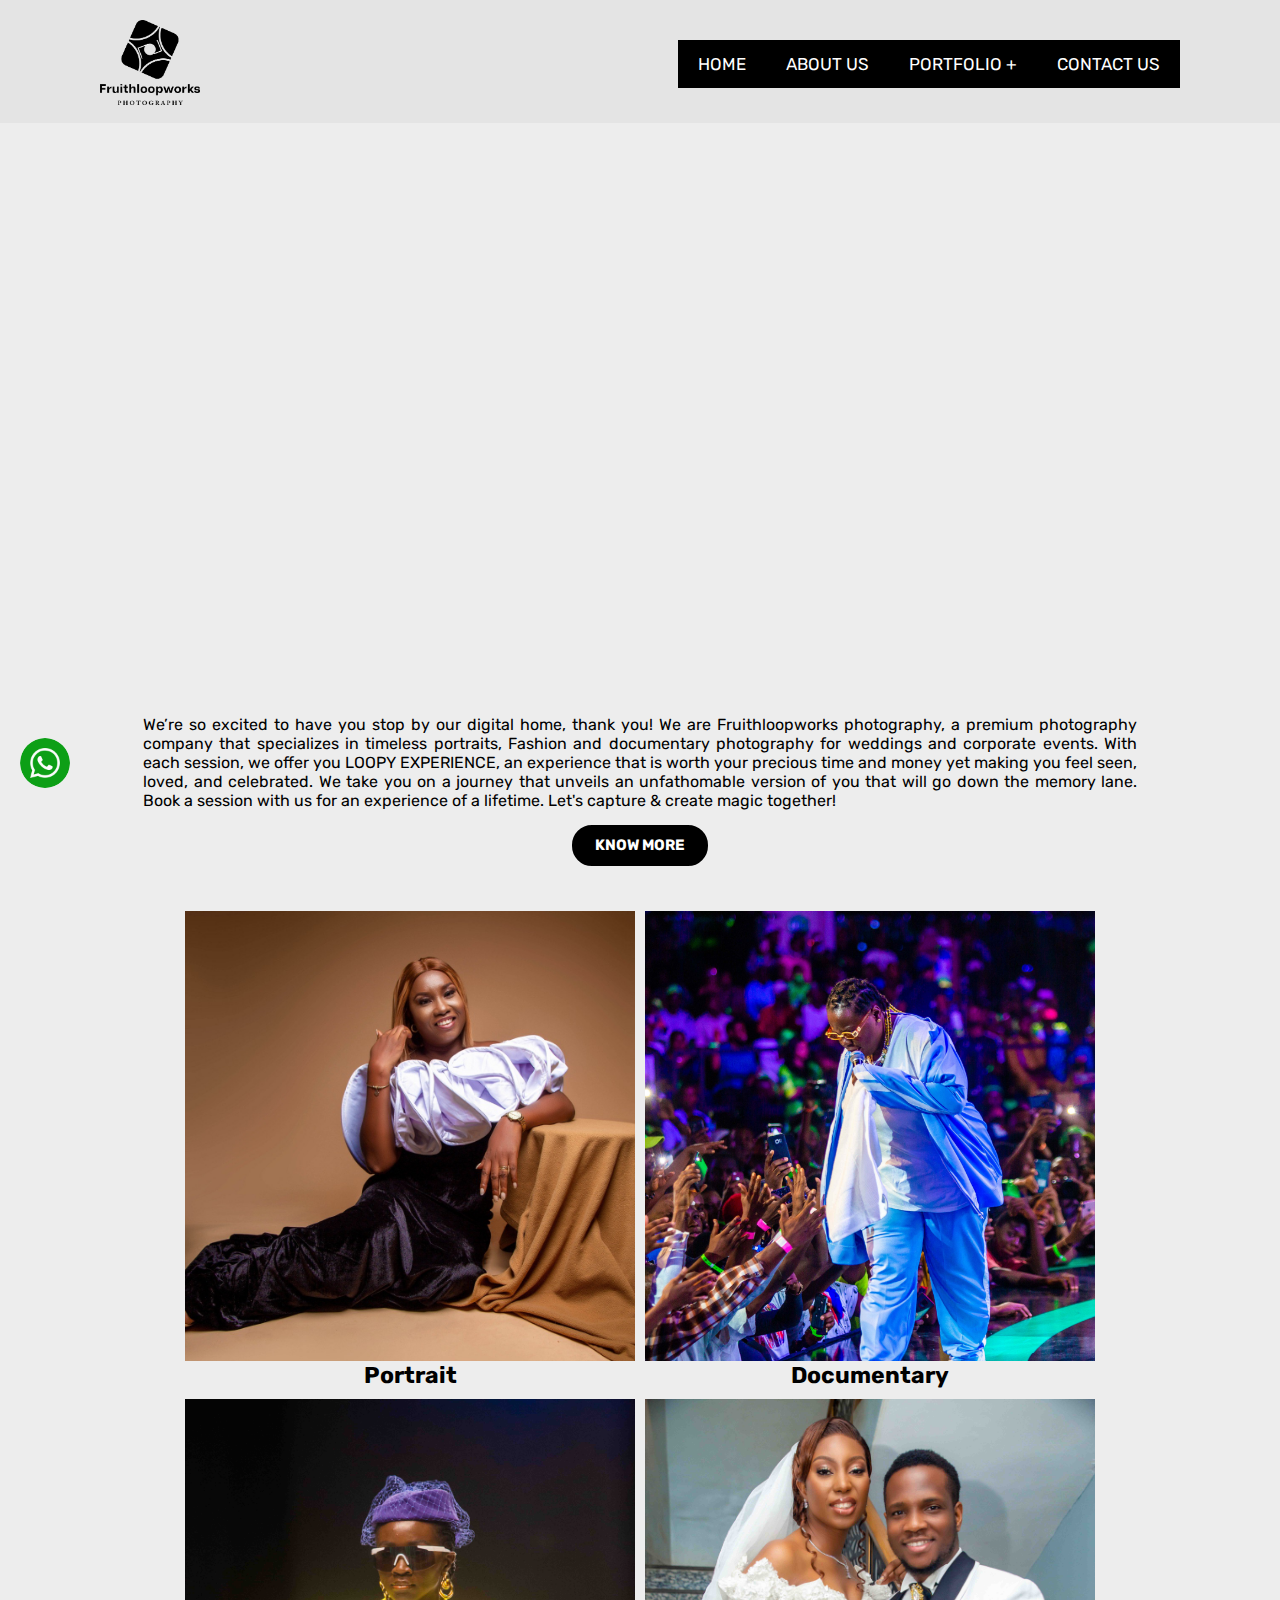
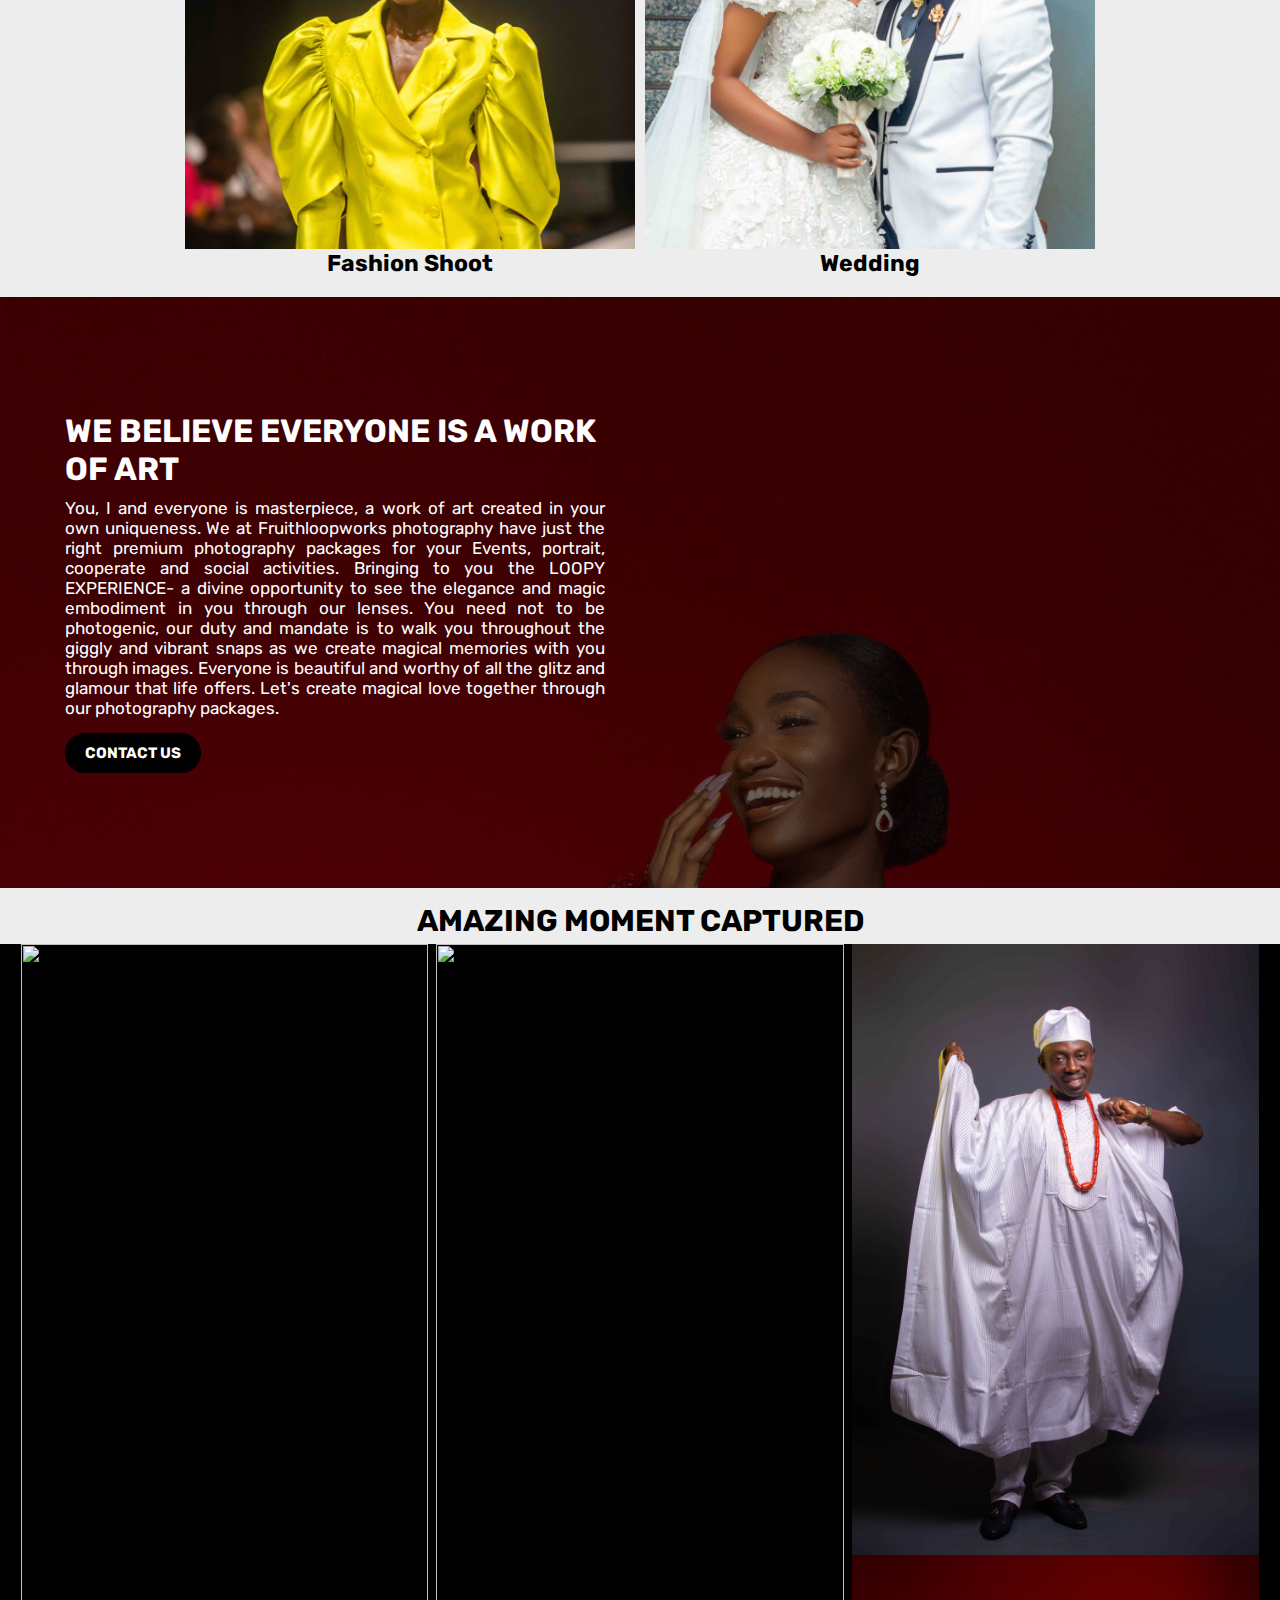
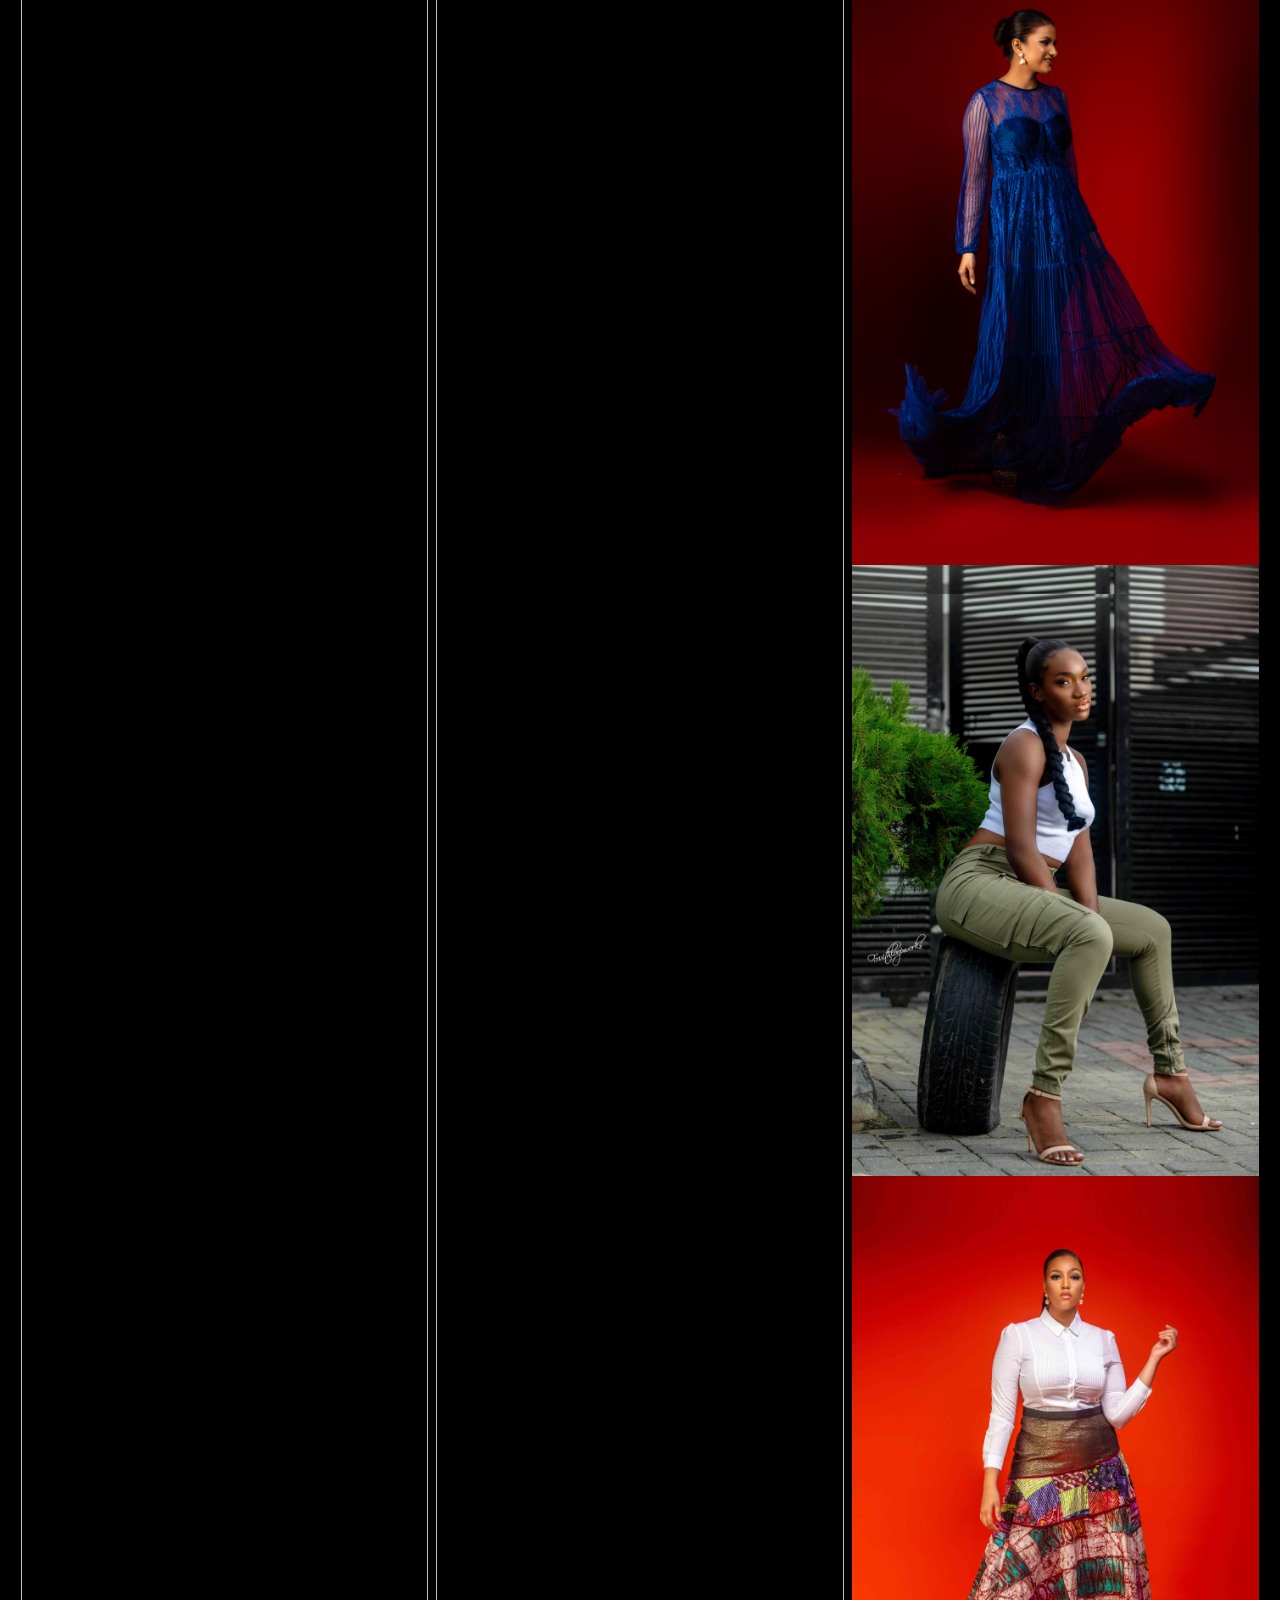
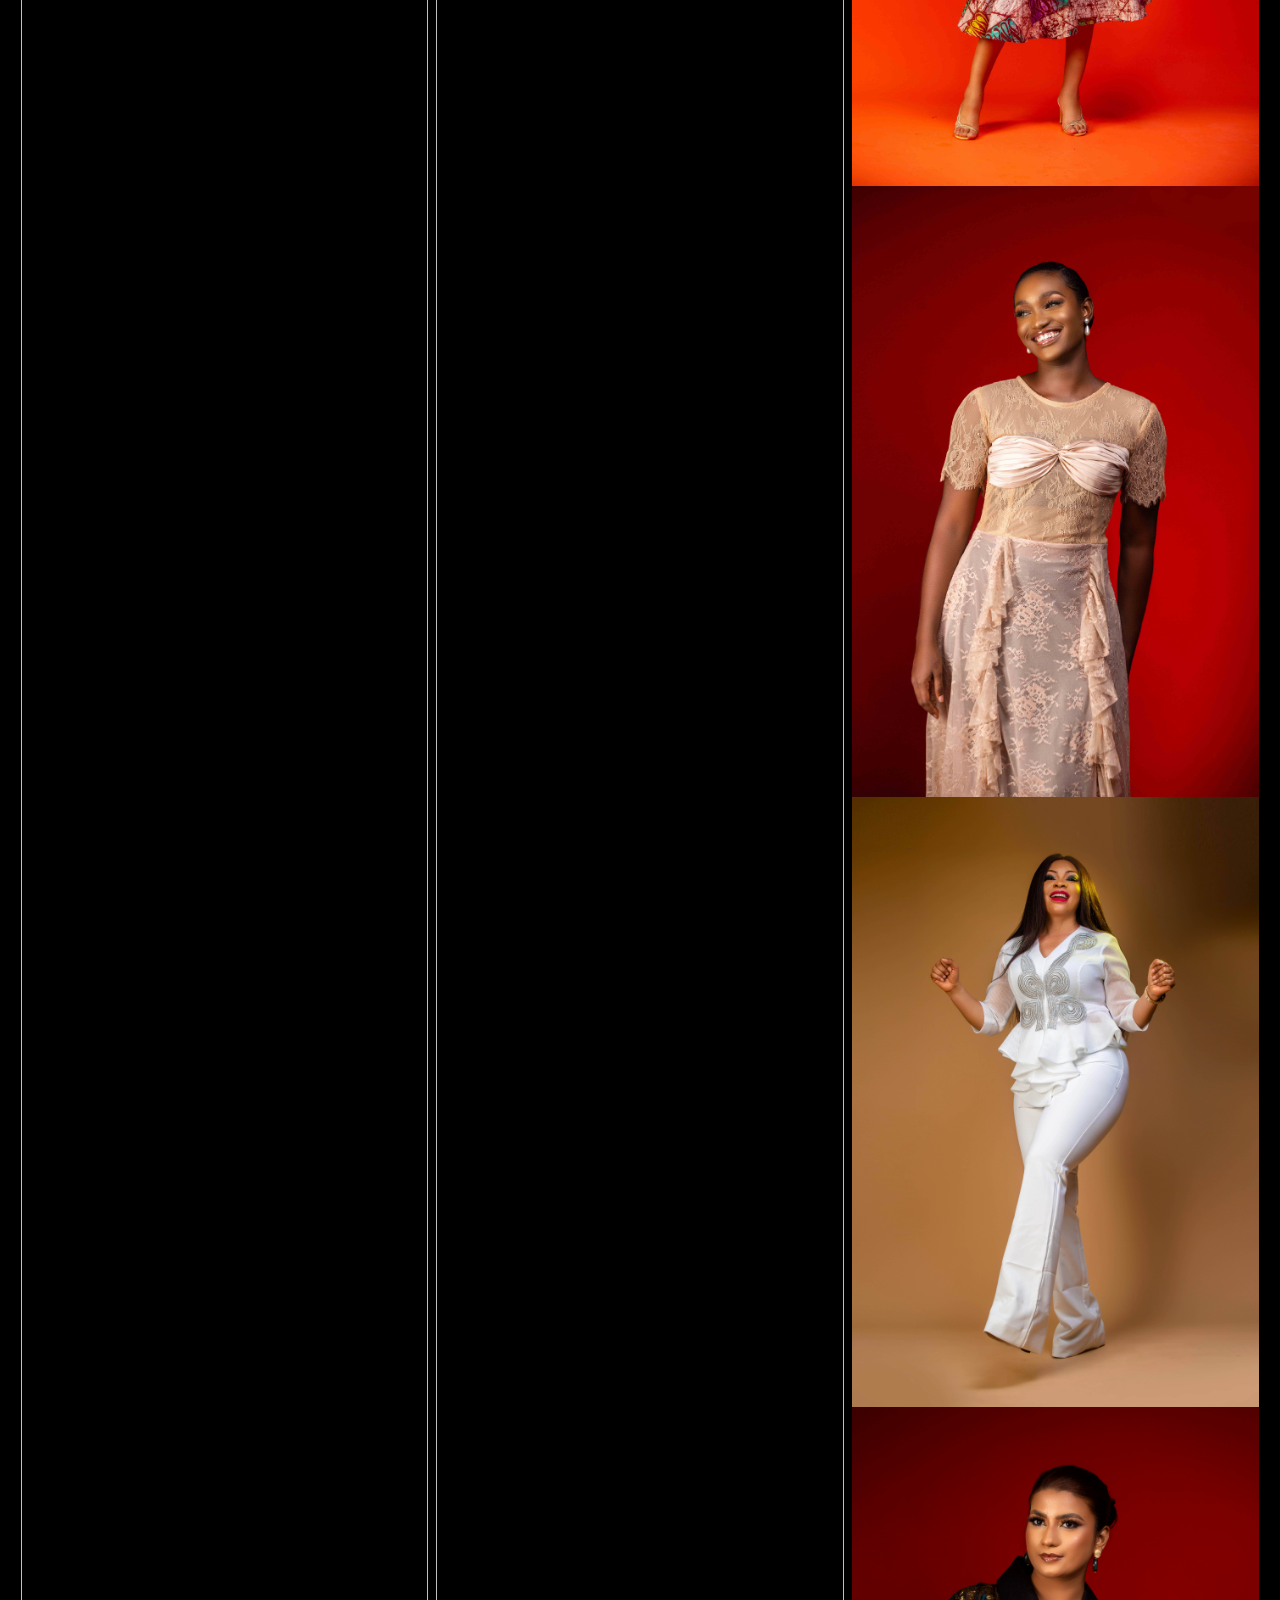
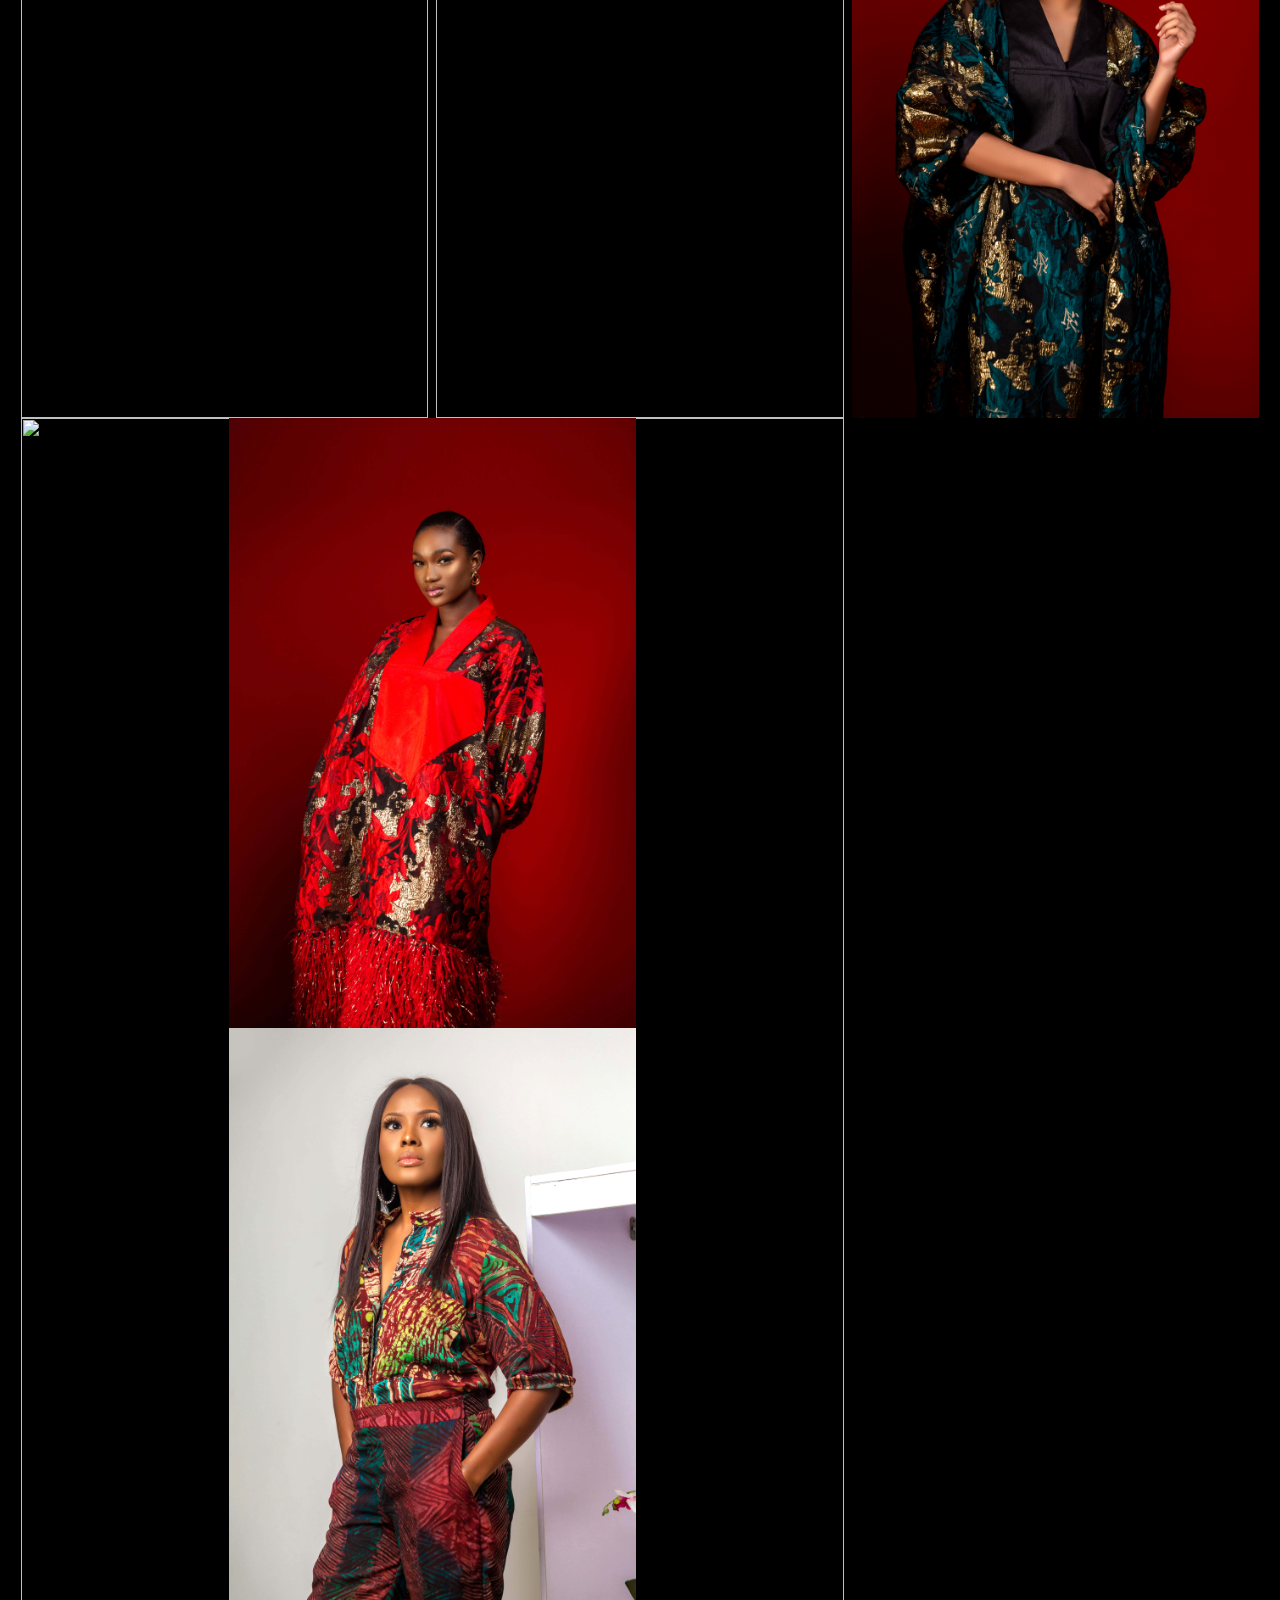
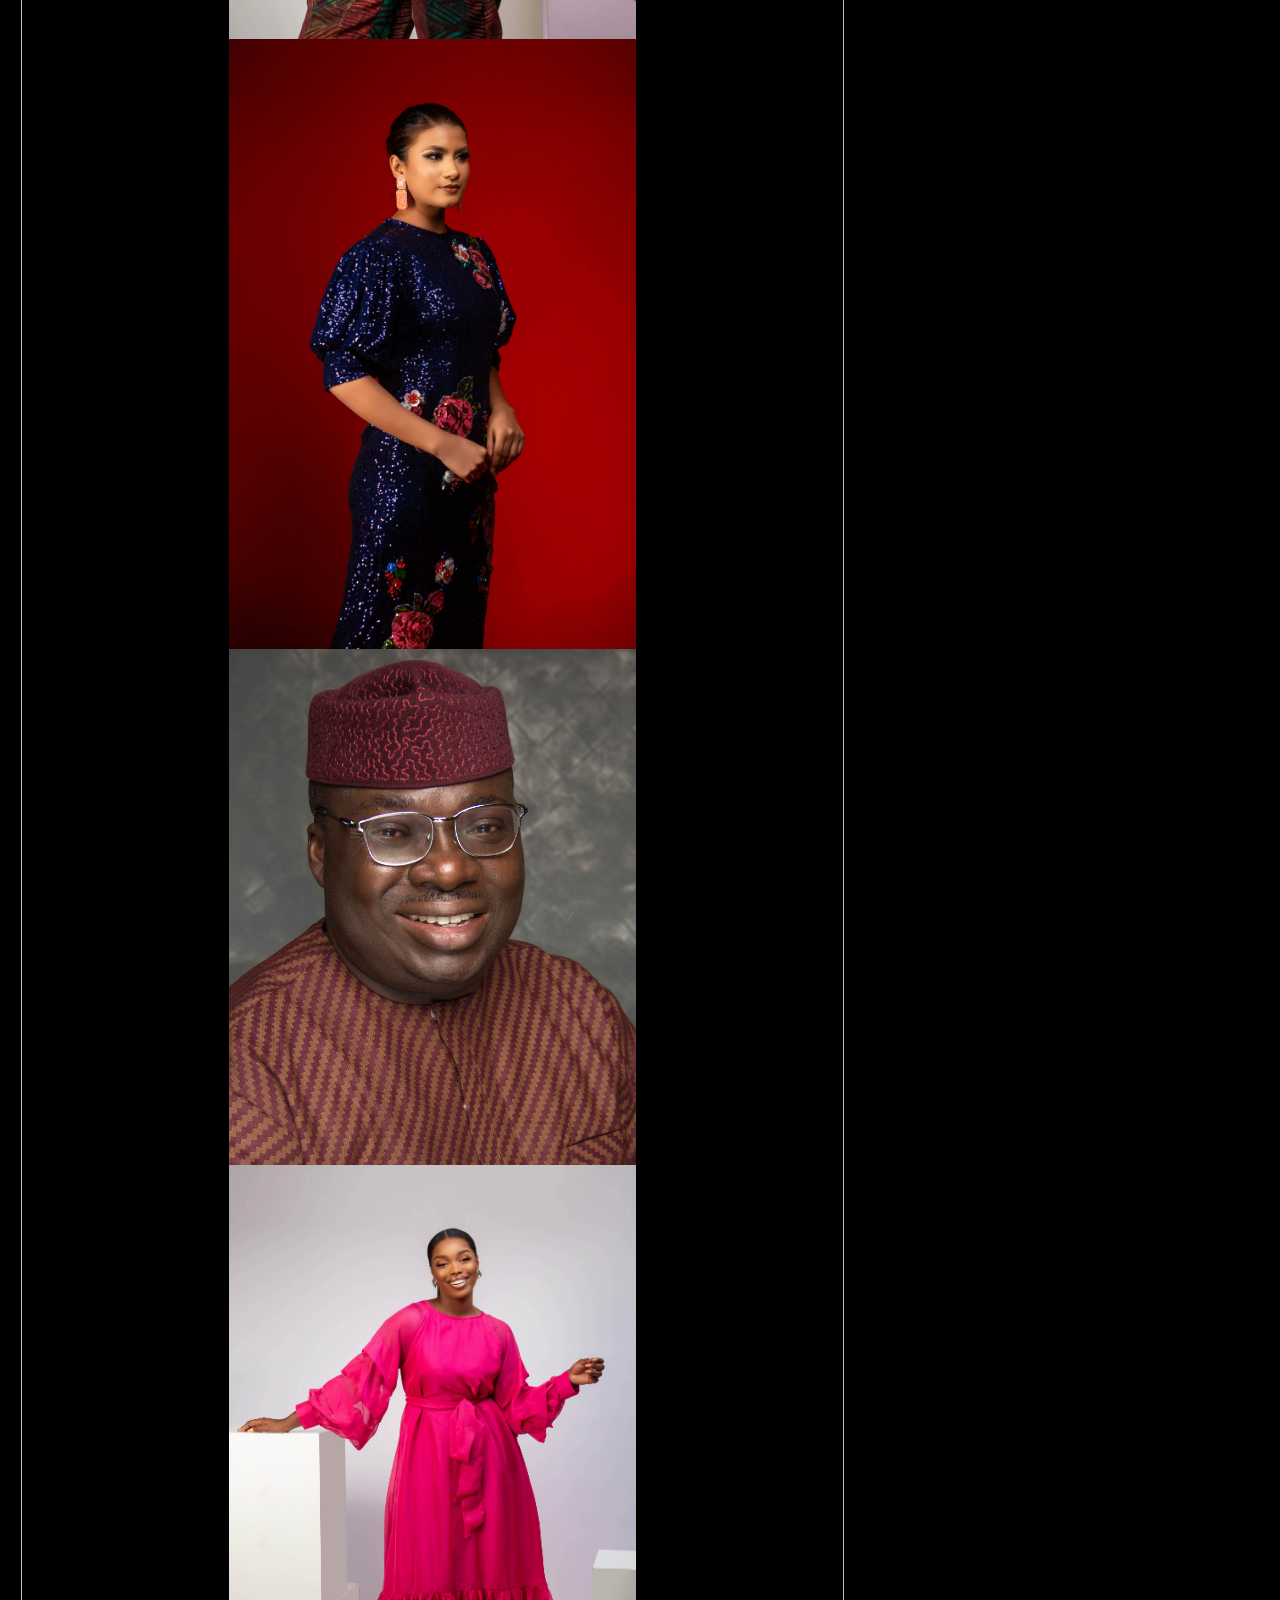
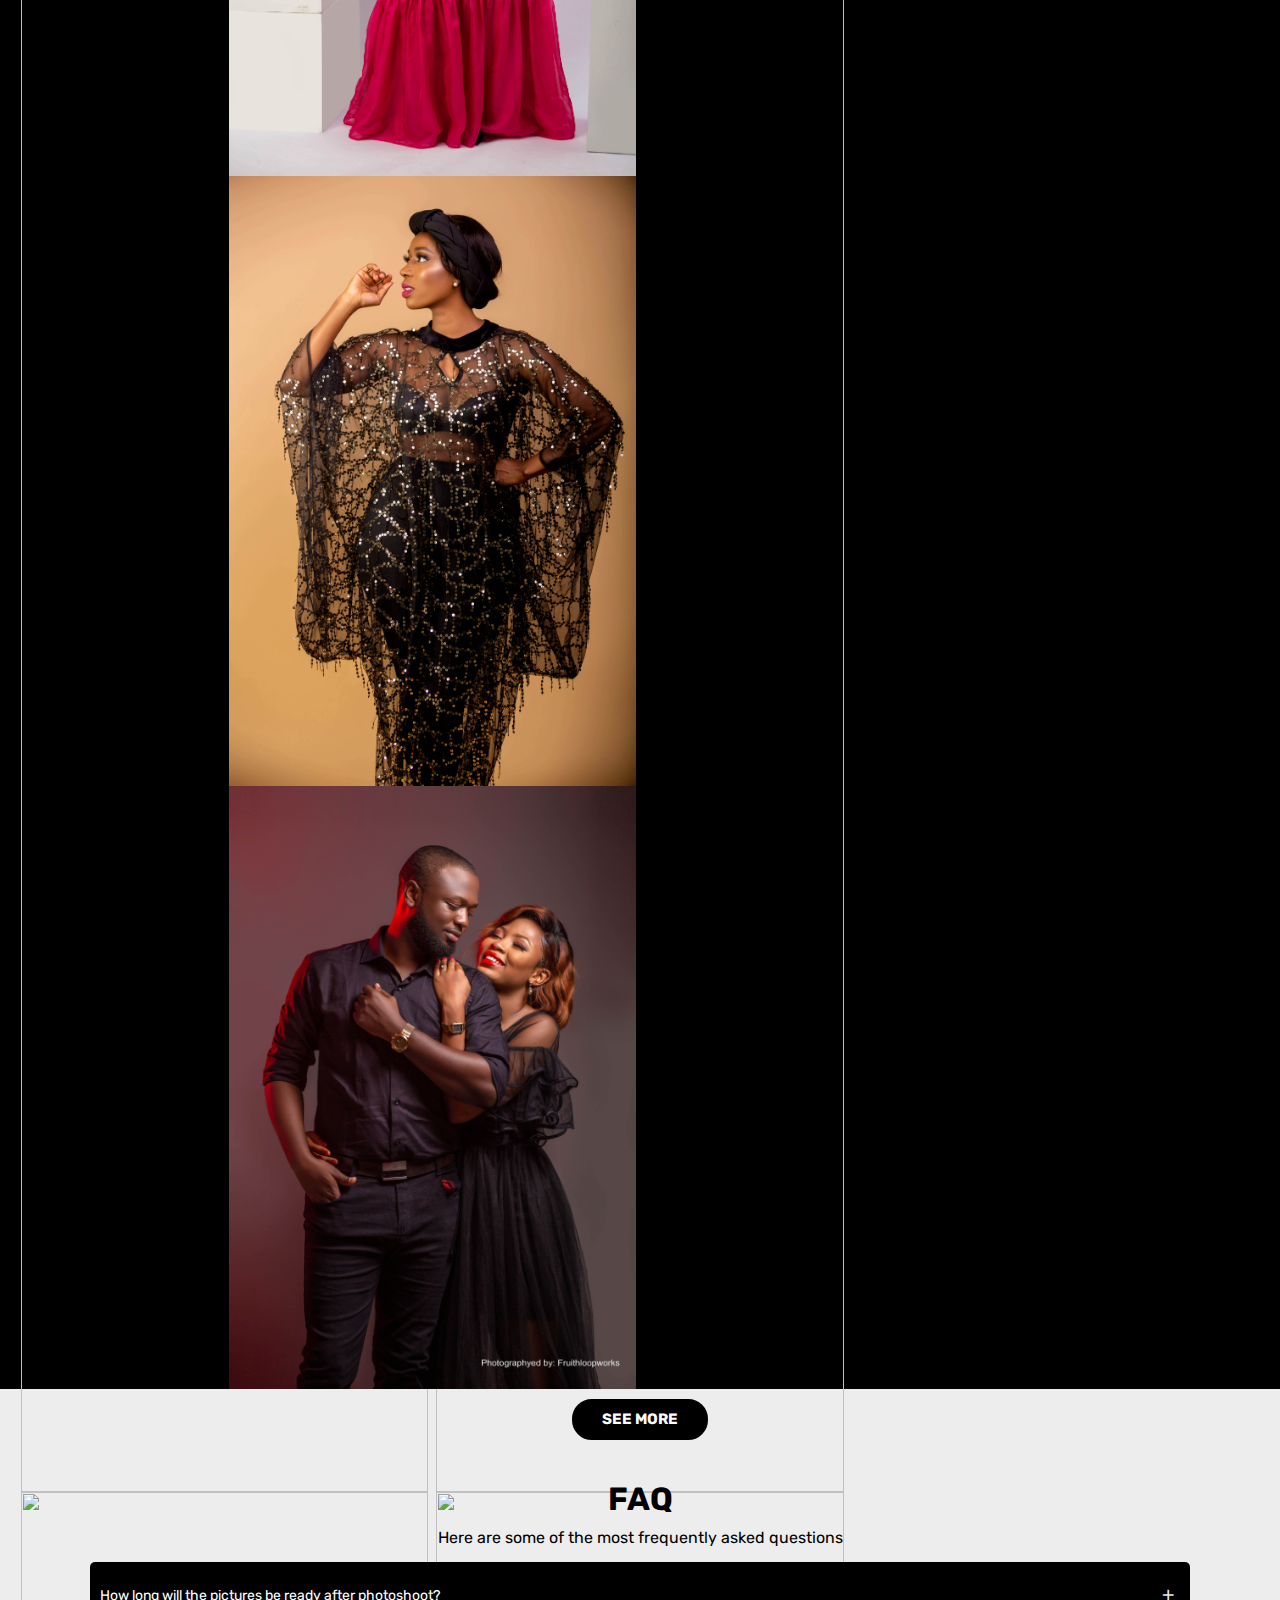
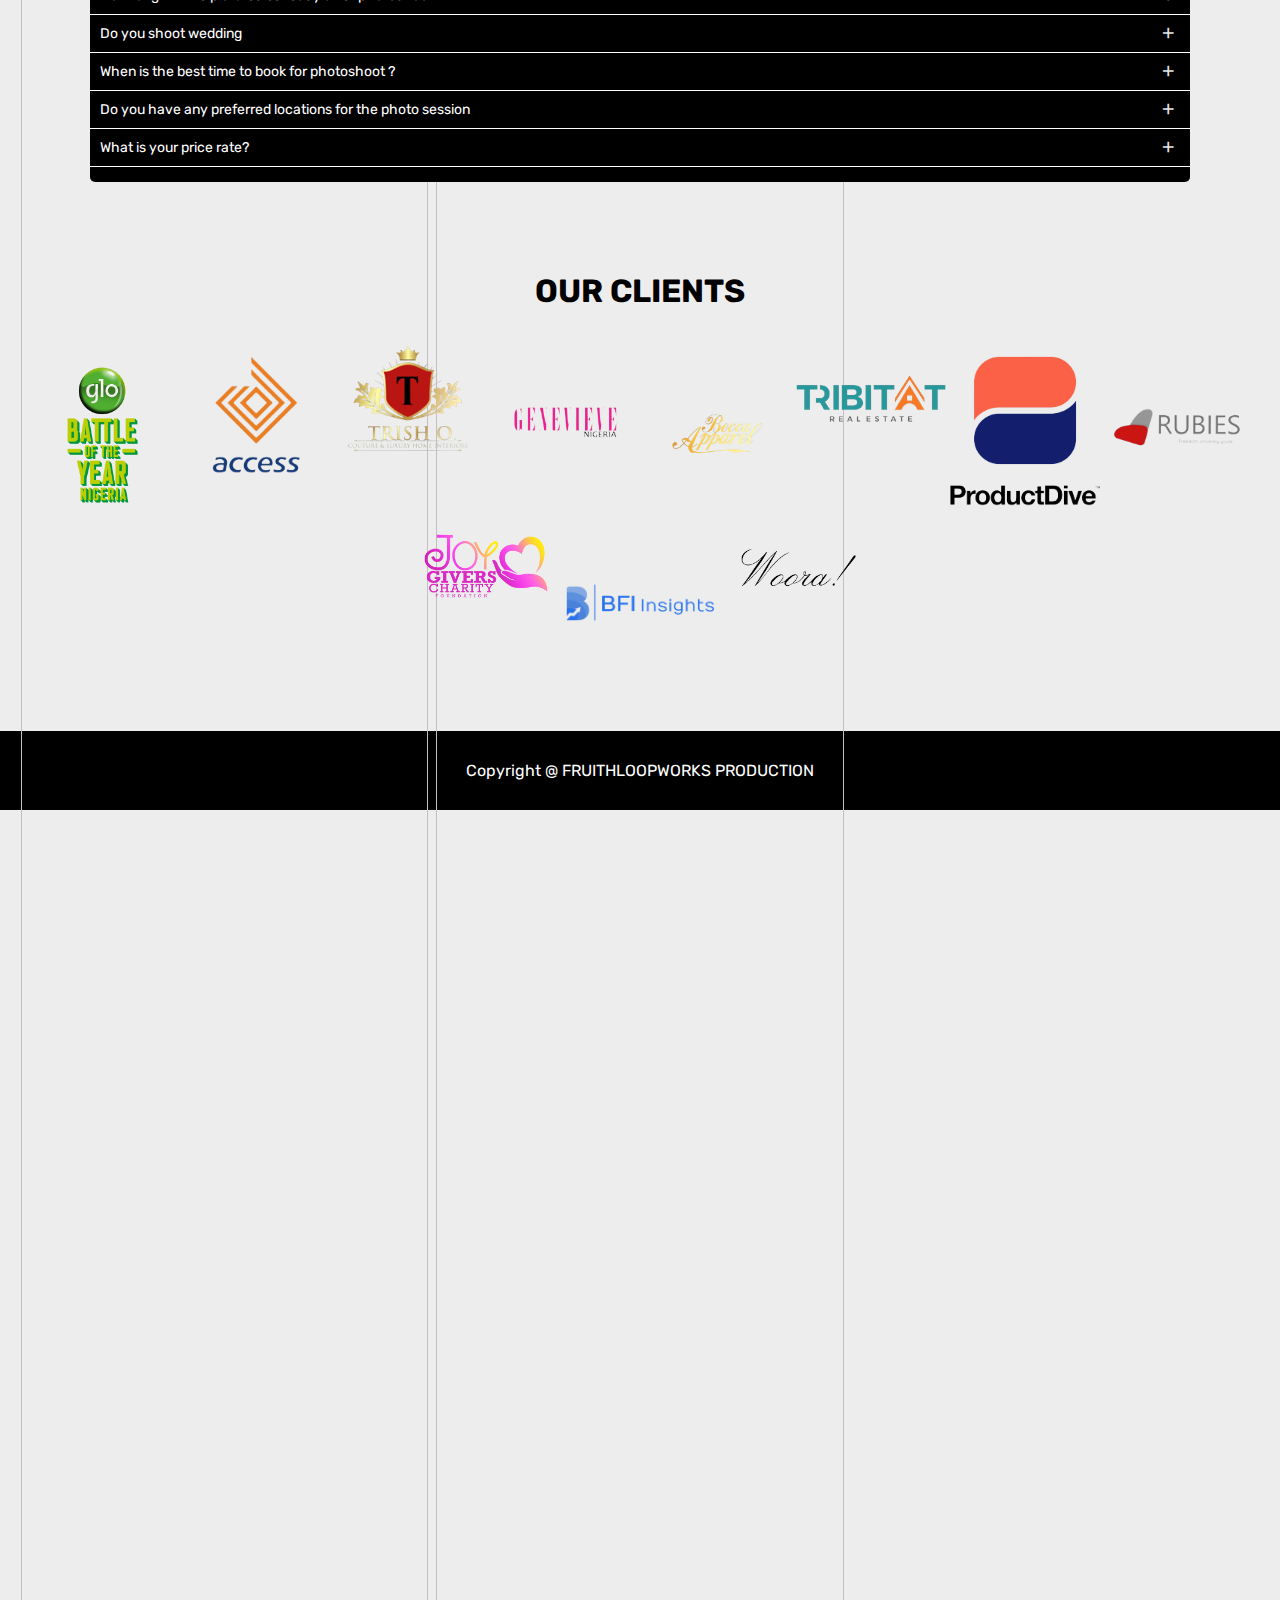
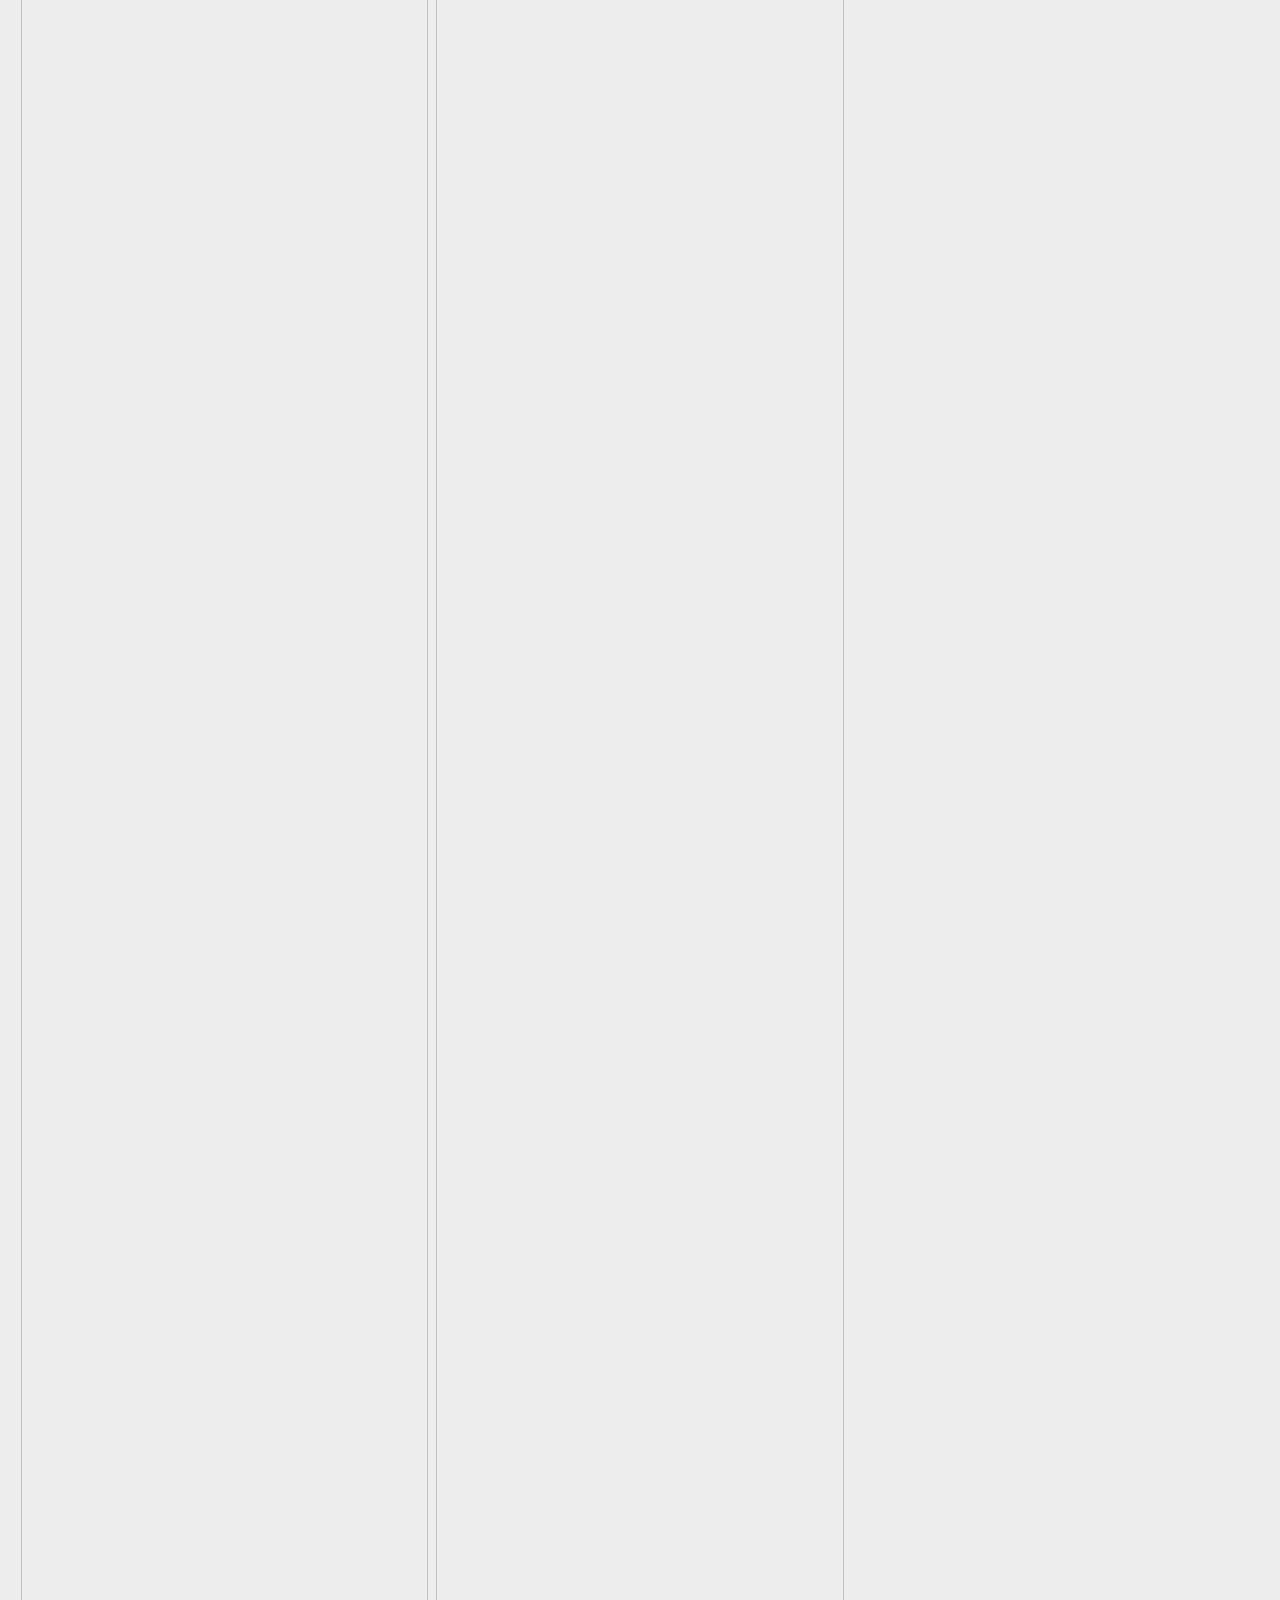
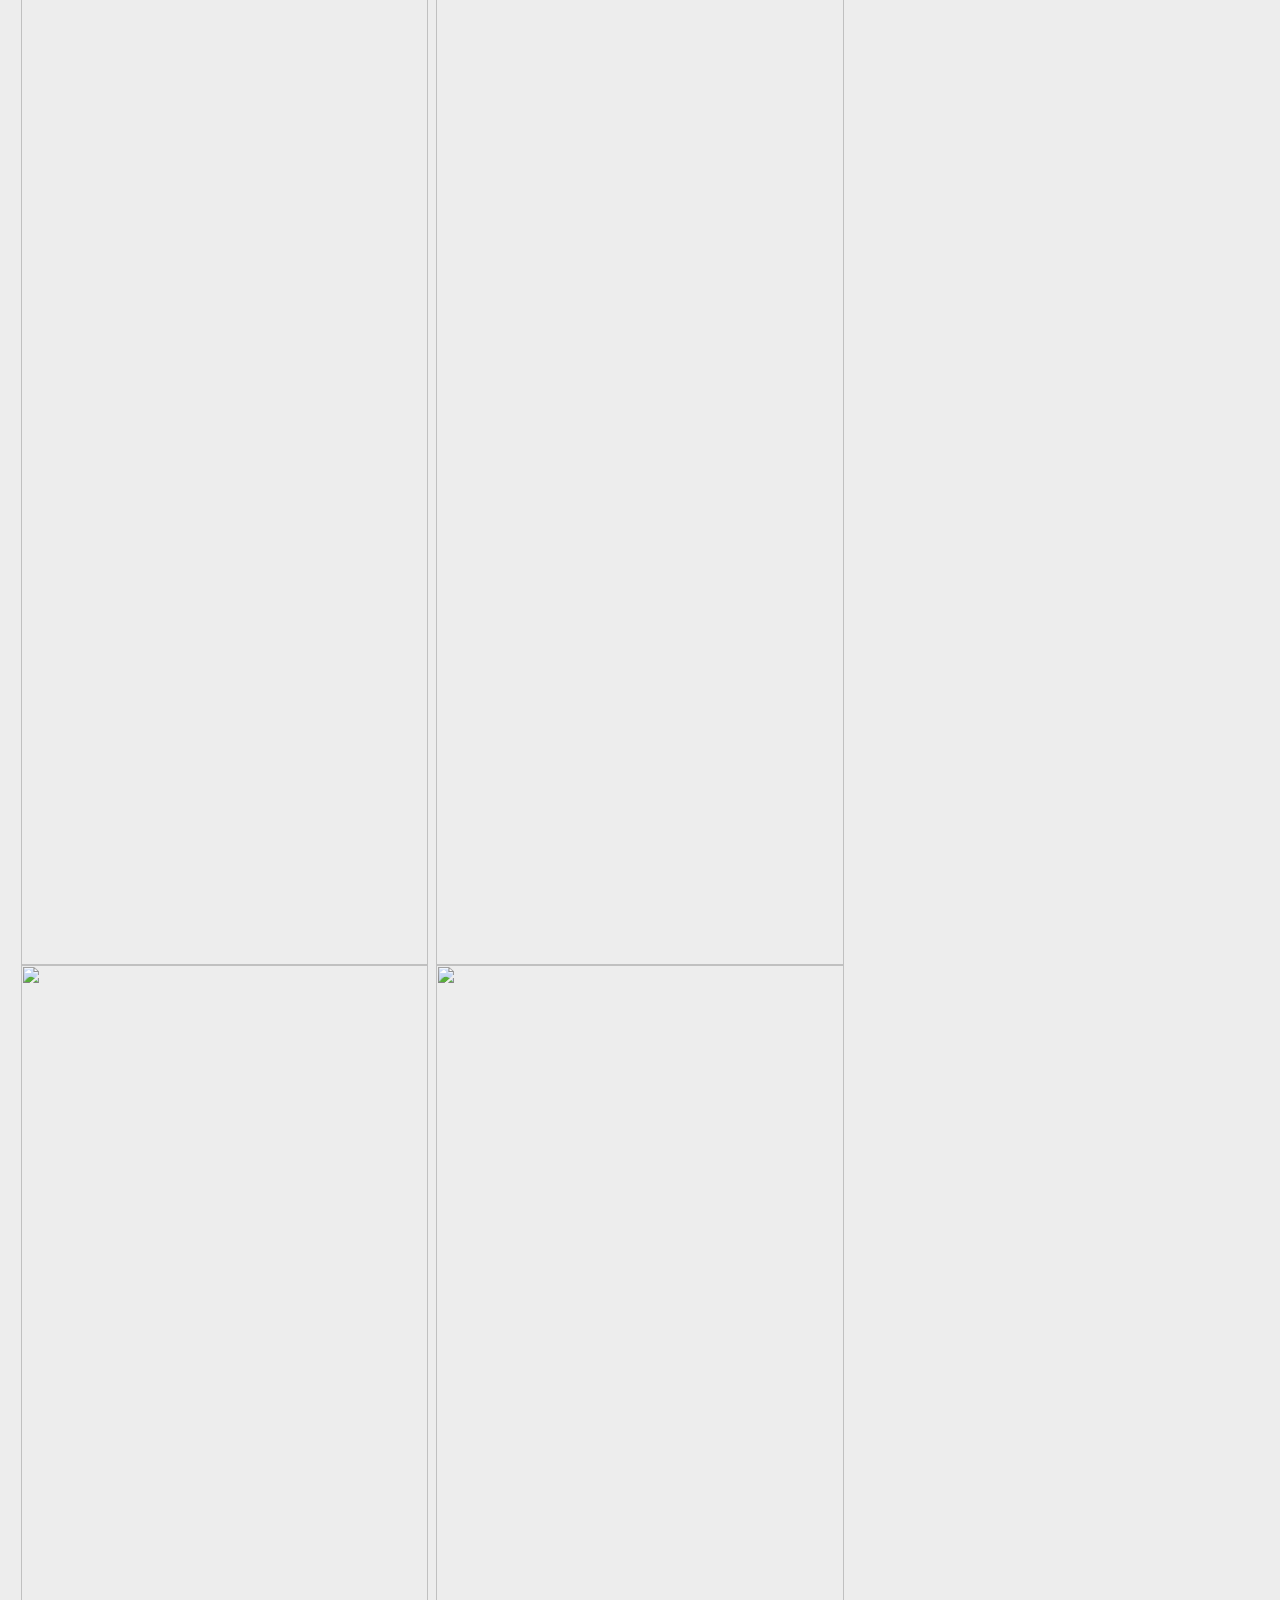
==== index.html @ 21895ebf "Update index.html" ====
<html>
    <head>
        <meta charset="UTF-8">
  <meta http-equiv="X-UA-Compatible" content="IE=edge">
  <meta name="viewport" content="width=device-width, initial-scale=1.0">
        <title>
     FRUITHLOOPWORKS || VISUALIST || PRO PHOTOGRAPHER
        </title>
       
        <link rel="stylesheet" href="https://cdnjs.cloudflare.com/ajax/libs/font-awesome/6.1.2/css/all.min.css" 
        integrity="sha512-1sCRPdkRXhBV2PBLUdRb4tMg1w2YPf37qatUFeS7zlBy7jJI8Lf4VHwWfZZfpXtYSLy85pkm9GaYVYMfw5BC1A=="
         crossorigin="anonymous" 
        referrerpolicy="no-referrer" />
        <script src="assets/js/lightbox-plus-jquery.js"></script>
        <link href="assets/css/lightbox.min.css" rel="stylesheet" type="text/css">
        <link href="assets/css/style.css" rel="stylesheet" type="text/css">
        <link href="assets/css/mediaquery.css" rel="stylesheet" type="text/css">
        <link rel="stylesheet" href="path/to/font-awesome/css/font-awesome.min.css">
        <link rel="preconnect" href="https://fonts.googleapis.com">
        <link rel="preconnect" href="https://fonts.gstatic.com" crossorigin>
        <link
          href="https://fonts.googleapis.com/css2?family=Monoton&family=Rubik:wght@300;400;500;600;700;800;900&display=swap"
          rel="stylesheet">
      
    </head>
    <body>

        <div class="chat">
              <a href="https://wa.me/message/T6KVCPP5EUNTO1"><img class="whatsapp-img" src="assets/images/whatsapp-icon-logo-8CA4FB831E-seeklogo.com.png" ></a>
          </div>  
        
          <div  class="scrollTop"><i class="fa-solid fa-chevron-up"></i></div>

       

 <nav>
        
            <div id="logo">
                <img src="assets/images/logo.PNG" alt="" width="100px">
              </div> 
    
<div class="menu-card">
            <label for="drop" class="toggle">MENU <i class="fa-solid fa-chevron-down"></i></label>
            <input type="checkbox" id="drop" />
                <ul class="menu">
                    <li><a href="index.html">HOME</a></li>
                    <li><a href="about.html">ABOUT US</a></li>


                    <li>
    
                    <!-- First Tier Drop Down -->
                    <label for="drop-2" class="toggle">PORTFOLIO <i class="fa-solid fa-chevron-down"></i></label>
                    <a href="#">PORTFOLIO</a>
                    <input type="checkbox" id="drop-2"/>
                    <ul>
                        <li><a href="portfolio.html">PORTRAIT</a></li>
                        <li>
                            <label for="drop-1" class="toggle">FASHION <i class="fa-solid fa-chevron-down"></i></label>
                            <a href="#">FASHION</a>   
                            <input type="checkbox" id="drop-1"/>

                            <ul>
                                <li><a href="fashion.html">FASHION SHOOTS</a></li>
                                <li><a href="runway.html">RUNWAY SHOOT</a></li>
                            </ul>
                        </li>
                        

                        <li>
                           
                        <!-- Second Tier Drop Down -->        
                        <label for="drop-3" class="toggle">DOCUMENTARY <i class="fa-solid fa-chevron-down"></i></label>
                        <a href="#">DOCUMENTARY</a>         
                        <input type="checkbox" id="drop-3"/>
    
                        <ul>
                            <li><a href="event.html">EVENTS</a></li>
                            <li><a href="documentary-project.html">DOCUMENTARY PROJ</a></li>
                            <li><a href="weddings.html">WEDDINGS</a></li>
                        </ul>
                        </li>

                    </ul>
                    </li>
                    <li><a href="contact.html">CONTACT US</a></li>
                   
                </ul>
</div>
            </nav>


            <div class="small-screen-img">

                <div class="smallie">
                    <img   class="home-img" src="assets/images/SLIDER 2/slider 2 (4).jpg">
                </div>


                <div class="smallie">
                    <img   class="home-img" src="assets/images/SLIDER 2/slider 2 (2).jpg">
                </div>


                <div class="smallie">
                    <img   class="home-img" src="assets/images/SLIDER 2/slider 2 (5).jpg">
                </div>

                <div class="smallie">
                    <img   class="home-img" src="assets/images/SLIDER 2/slider 2 (1).jpg">
                </div>
        
                <div class="smallie">
                    <img   class="home-img" src="assets/images/SLIDER 2//slider 2 (3).jpg">
                </div>




                <div class="smallie">
                    <img   class="home-img move-up" src="assets/images/Portait 2/baby.jpg">
                </div>
        
              
        
                <div class="smallie">
                    <img   class="home-img" src="assets/images/slider/IMG_4335.JPG">
                </div>


                <div class="smallie">
                    <img   class="home-img" src="assets/images/slider/IMG_4395.JPG">
                </div>
        
                <div class="smallie">
                    <img   class="home-img move-up" src="assets/images/slider/slider (2).jpg">
                </div>
        
        
                <div class="smallie">
                    <img    class="home-img move-up" src="assets/images/slider/slider (3).jpg">
                </div>
        
        
                <div class="smallie">
                    <img    class="home-img move-up" src="assets/images/slider/slider (4).jpg">
                </div>
        
        
                <div class="smallie">
                    <img   class="home-img" src="assets/images/slider/slider (5).jpg">
                </div>
        
        
                <div class="smallie">
                    <img   class="home-img" src="assets/images/slider/slider (7).jpg">
                </div>
        
                <div class="smallie">
                    <img   class="home-img move-up" src="assets/images/slider/slider (8).jpg">
                </div>
        
                
               
        
            </div>
        
        
        
       
        
        <!----DETAILS---->
        
        <section class="details">
        
        
            <div class="details-text-card">
      
        <p>We’re so excited to have you stop by our digital home, thank you! We are Fruithloopworks photography, a premium photography company that specializes in timeless portraits, Fashion and documentary photography for weddings and corporate events. With each session, we offer you LOOPY EXPERIENCE, an experience that is worth your precious time and money yet making you feel seen, loved, and celebrated. We take you on a journey that unveils an unfathomable version of you that will go down the memory lane.
            Book a session with us for an experience of a lifetime.
            Let's capture & create magic together!
            </p>
        
            <div class="details-btn-card btn-card">
                <div><a href="about.html"> KNOW MORE</a></div>
            </div>
        
            </div>
        
         </section>
        


         <section class="captured">
         
           
            
            <div class="capture-mother">
            
            <div class="captured-box">
            
            <div class="cap-img-card">
                <img src="assets/images/abt-img (2).jpg" alt="">
            </div>
            
            <h4><a href="portfolio.html"> Portrait</a></h4>
            
            </div>
            
            
            <div class="captured-box teni">
            
                <div class="cap-img-card">
                    <img src="assets/images/45.jpg" alt="">
                </div>
               
                   
                <h4><a href="documentary-project.html"> Documentary</a></h4>
               
                </div>
                
            
                <div class="captured-box">
            
                    <div class="cap-img-card">
                        <img src="assets/images/Fahion runway/runway (4).jpg" alt="">
                    </div>
                   
                       
                    <h4><a href="fashion.html">Fashion Shoot</a></h4>
                
                      
                    </div>
                    
                    <div class="captured-box hide-wedding"> 
            
                        <div class="cap-img-card">
                            <img src="assets/images/Weddings/weddings (20).jpg" alt="">
                        </div>
                       
                           
                        <h4><a href="weddings.html">Wedding</a></h4>
                    
                          
                        </div>
                        <style>

@media (max-width: 768px) {
    .hide-wedding{
display: none;
    }

}
                        </style>
                
            
            
            </div>
             </section>
            
            
            <!----ABOUT---->
            
             <section class="about">
                <div class="about-text-card">
            <h1>WE BELIEVE EVERYONE IS A WORK OF ART</h1>
           
            <p>You, I and everyone is masterpiece, a work of art created in your own uniqueness. 
                We at Fruithloopworks photography have just the right premium photography packages for your Events, portrait, cooperate and social activities.
                 Bringing to you the LOOPY EXPERIENCE- a divine opportunity to see the elegance and magic embodiment in you through our lenses. You need not to be photogenic, our duty and mandate is to walk you throughout the giggly and vibrant snaps as we create magical memories with you through images. 
                Everyone is beautiful and worthy of all the glitz and glamour that life offers. Let's create magical love together through our photography packages.
                </p>
            
                <div class="abt btn-card">
                    <div><a href="contact.html"> CONTACT US</a></div>
                </div>
            
                </div>
             </section>
            
            
            <!----PORTFOLIO---->
            
            
             <section class="portfolio">
            
                <div class="port-card">
            <div class="port-text-card">
            <h1>AMAZING MOMENT CAPTURED</h1>
         
            </div>
            
            <div class="port-img-card">
            
<!-- Photo Grid -->
<div class="row">
    
       
    <div class="column">
        <a href="assets/images/FRONT PAGE PICTURES/front img new (10).jpg" data-lightbox="FRUITHLOOPWORKS"><img  src="assets/images/FRONT PAGE PICTURES/front img new (10).jpg"  style="width:100%"></a>
        <a href="assets/images/FRONT PAGE PICTURES/front img new (9).jpg" data-lightbox="FRUITHLOOPWORKS"><img  src="assets/images/FRONT PAGE PICTURES/front img new (9).jpg"  style="width:100%"></a>
        
        
        <a href="assets/images/FRONT PAGE PICTURES/front img new (2).jpg" data-lightbox="FRUITHLOOPWORKS"><img  src="assets/images/FRONT PAGE PICTURES/front img new (2).jpg"  style="width:100%"></a>
        <a href="assets/images/FRONT PAGE PICTURES/front img new (1).jpg" data-lightbox="FRUITHLOOPWORKS"><img  src="assets/images/FRONT PAGE PICTURES/front img new (1).jpg"  style="width:100%"></a>

        
        <a href="assets/images/FRONT PAGE PICTURES/front img new (4).jpg" data-lightbox="FRUITHLOOPWORKS"><img  src="assets/images/FRONT PAGE PICTURES/front img new (4).jpg"  style="width:100%"></a>
        <a href="assets/images/FRONT PAGE PICTURES/front img new (8).jpg" data-lightbox="FRUITHLOOPWORKS"><img  src="assets/images/FRONT PAGE PICTURES/front img new (8).jpg"  style="width:100%"></a>

        
        <a href="assets/images/FRONT PAGE PICTURES/front img new (5).jpg" data-lightbox="FRUITHLOOPWORKS"><img  src="assets/images/FRONT PAGE PICTURES/front img new (5).jpg"  style="width:100%"></a>
      
    </div>
    
    




    <div class="column">
        <a href="assets/images/FRONT PAGE PICTURES/front img new (7).jpg" data-lightbox="FRUITHLOOPWORKS"><img  src="assets/images/FRONT PAGE PICTURES/front img new (7).jpg"  style="width:100%"></a>
        <a href="assets/images/FRONT PAGE PICTURES/front img new (3).jpg" data-lightbox="FRUITHLOOPWORKS"><img  src="assets/images/FRONT PAGE PICTURES/front img new (3).jpg"  style="width:100%"></a>
        <a href="assets/images/FRONT PAGE PICTURES/front img new (11).jpg" data-lightbox="FRUITHLOOPWORKS"><img  src="assets/images/FRONT PAGE PICTURES/front img new (11).jpg"  style="width:100%"></a>
        <a href="assets/images/FRONT PAGE PICTURES/front img new (12).jpg" data-lightbox="FRUITHLOOPWORKS"><img  src="assets/images/FRONT PAGE PICTURES/front img new (12).jpg"  style="width:100%"></a>
        <a href="assets/images/portait/port-img (49).jpg" data-lightbox="FRUITHLOOPWORKS"><img  src="assets/images/portait/port-img (49).jpg"  style="width:100%"></a>
        <a href="assets/images/port real.jpg" data-lightbox="FRUITHLOOPWORKS"><img  src="assets/images/port real.jpg"  style="width:100%"></a>
        <a href="assets/images/home-img (1).jpg" data-lightbox="FRUITHLOOPWORKS"><img  src="assets/images/home-img (1).jpg"  style="width:100%"></a>
      

    </div>
    
    <div class="column">
        <a href="assets/images/home-img (2).jpg" data-lightbox="FRUITHLOOPWORKS"><img  src="assets/images/home-img (2).jpg"  style="width:100%"></a>
        <a href="assets/images/FAV PORT PORT (6).jpg" data-lightbox="FRUITHLOOPWORKS"> <img src="assets/images/FAV PORT PORT (6).jpg" style="width:100%"></a>
        <a href="assets/images/home-img (6).jpg" data-lightbox="FRUITHLOOPWORKS"><img  src="assets/images/home-img (6).jpg"  style="width:100%"></a>
        <a href="assets/images/home-img (7).jpg" data-lightbox="FRUITHLOOPWORKS"><img  src="assets/images/home-img (7).jpg"  style="width:100%"></a>
        <a href="assets/images/home-img (10).jpg" data-lightbox="FRUITHLOOPWORKS"><img  src="assets/images/home-img (10).jpg"  style="width:100%"></a>
        <a href="assets/images/FAV PORT PORT (3).jpg" data-lightbox="FRUITHLOOPWORKS"> <img src="assets/images/FAV PORT PORT (3).jpg" style="width:100%"></a>
        <a href="assets/images/FAV PORT PORT (4).jpg" data-lightbox="FRUITHLOOPWORKS"><img src="assets/images/FAV PORT PORT (4).jpg" style="width:100%"></a>
    
     
    </div>
    

    <div class="column">
        <a href="assets/images/FAV PORT PORT (5).jpg" data-lightbox="FRUITHLOOPWORKS"><img src="assets/images/FAV PORT PORT (5).jpg" style="width:100%"></a>
        <a href="assets/images/BEST IMG (6).jpg" data-lightbox="FRUITHLOOPWORKS"> <img src="assets/images/BEST IMG (6).jpg" style="width:100%"></a>
        <a href="assets/images/BEST IMG (8).jpg" data-lightbox="FRUITHLOOPWORKS"><img src="assets/images/BEST IMG (8).jpg" style="width:100%"></a>
        <a href="assets/images/home-img (4).jpg" data-lightbox="FRUITHLOOPWORKS"><img  src="assets/images/home-img (4).jpg"  style="width:100%"></a>
        <a href="assets/images/FAV PORT PORT (7).jpg" data-lightbox="FRUITHLOOPWORKS"> <img src="assets/images/FAV PORT PORT (7).jpg" style="width:100%"></a>
        <a href="assets/images/FAV PORT PORT (8).jpg" data-lightbox="FRUITHLOOPWORKS"><img src="assets/images/FAV PORT PORT (8).jpg" style="width:100%"></a>
        <a href="assets/images/FAV PORT PORT (9).jpg" data-lightbox="FRUITHLOOPWORKS"><img src="assets/images/FAV PORT PORT (9).jpg" style="width:100%"></a>
    </div>

    <div class="column">
   
       
       
    </div>
 


 
</div>

            </div>
            <div class="port btn-card">
                <div><a href="portfolio.html"> SEE MORE</a></div>
            </div>  
             </section>
            
            
            
            
             <section id="faq">
                <h1>FAQ</h1>
                <p>Here are some of the most frequently asked questions</p>
                <div class="faq-mother">
                
                  <div class="faq-card">
                <div class="faq-header" >How long will the pictures be ready after photoshoot?</div>
                
                <div class="faq-answer">
                  <div class="faq-answer-content">Your pictures will be be ready  3 days after shoot</div>
                </div>
                  </div>
              
              <hr>
              
                  <div class="faq-card">
                    <div class="faq-header" > Do you shoot wedding</div>
                    
                    <div class="faq-answer">
                      <div class="faq-answer-content">Yes we do shoot wedding. Check our portfolio to see our past works </div>
                    </div>
                      </div>
              
              <hr>
              
                      <div class="faq-card">
                        <div class="faq-header" >When is the best time to book for photoshoot  ?</div>
                        
                        <div class="faq-answer">
                          <div class="faq-answer-content">Two weeks or one month ahead</div>
                        </div>
                          </div>
              <hr>
            
              <div class="faq-card">
                <div class="faq-header" >Do you have  any preferred locations for the photo session</div>
                
                <div class="faq-answer">
                  <div class="faq-answer-content">We do, but we prefer going with our client options.</div>
                </div>
                  </div>
            <hr>
            
            <div class="faq-card">
                <div class="faq-header" >What is your price rate?</div>
                
                <div class="faq-answer">
                  <div class="faq-answer-content">Dependending on the kind of shoot you intend to do, you can send  an email to our team</div>
                </div>
                  </div>
            <hr>
                </section>
              
<section class="companies">
<h1>OUR CLIENTS</h1>
<div class="com-img-card">

        <div class="com-img">
            <img src="assets/images/Company logo we have worked with/boty_logo-removebg-preview.png" alt="">
            <img src="assets/images/Company logo we have worked with/Picture1-removebg-preview.png" alt="">
            <img src="assets/images/Company logo we have worked with/Picture3-removebg-preview.png" alt="">
            <img src="assets/images/Company logo we have worked with/Picture4-removebg-preview.png" alt="">
            <img src="assets/images/Company logo we have worked with/Picture5-removebg-preview.png" alt="">
            <img src="assets/images/Company logo we have worked with/Picture6-removebg-preview.png" alt="">
            <img src="assets/images/Company logo we have worked with/0-removebg-preview.png" alt="">
            <img src="assets/images/Company logo we have worked with/Picture2-removebg-preview.png" alt="">
            <img src="assets/images/Company logo we have worked with/JGCF-COLOR.png" alt="">
            <img src="assets/images/Company logo we have worked with/logo_2-removebg-preview.png" alt="">
            <img src="assets/images/Company logo we have worked with/woora-removebg-preview.png" alt="">
                                                   
    </div>
</div>
</section>



            
            
            
           <footer>
    <p>Copyright @ FRUITHLOOPWORKS PRODUCTION</p>
    
    
     </footer>




         <script src="assets/js/main.js"></script>
    </body>
</html>
---- assets/css/style.css ----
*{
	margin:0px;
	padding:0px;
	scroll-behavior: smooth;
  
   }
  
   html {
	font-family: "Rubik", sans-serif;
	scroll-behavior: smooth;
	background-color:#ededed;
  }
  
  
  .btn-card a{
	  color:white;
	  text-decoration:none;
  }

   /* SOCIAL MEDIA STYLE RULES 

.social-media{
	position:fixed;
	 top:33%;
	z-index: 99999;
	 display:flex;
	flex-direction:column;
	
	border-top-right-radius: 15px;
	background-color:black;
	padding:14px;
	
}

.social-media div{
	padding-bottom:10px;
	padding-top:10px;
}

.social-media i{
	color:white;
	font-size:23px;
	
}

.social-media i, a{
	color:#e4e4e4;
	
}
*/


   /* WHATSAPP STYLE RULES */

  .chat{
	position:fixed;
	 top:83%;
	 display:flex;
	 justify-content:right;
	 align-items:right;
	left:20px;
	z-index: 99999;
	
	}
	
	.chat-text{
	background-color:white;
	width:110px;
	text-align:center;
	border-radius:8px;
	line-height:1.7;
	font-weight:500;
	 height:27px;
	 display:none;
  
	}
	
	.whatsapp-img{
	border-radius:100px;
	height:50px;
	 width:50px;
	margin-top:-9px;
	animation: scaleUp 3s ease-in-out infinite;
	}
  
     /* SCROLL TO TOP STYLE RULES */
  .scrollTop{
	position:fixed;
	bottom:30px;
	right:100px;
	background-color: black;
	color:white;
	cursor: pointer;
	transition: all 0.5s ease 0s;
	z-index: 9999;
	padding: 10px;
	border-radius:30px;
  }
  
   /* END OF  SCROLL TO TOP STYLE RULES */
  
   
   .home-img{
	width:100%;
	z-index:-10;
	}
	
  .smallie{
   width:100%;
   overflow:hidden;
   
  }
  
  .small-screen-img{
   position:relative;
   top:130px;
   display:flex;
   flex-direction:column;
   justify-content:center;
   align-items:center;
  }
  
  
   /* menu and drop down STYLE RULES */
   .toggle,
   [id^=drop] {
	 display: none;
  
   }
   
  
  /* Giving a background-color to the nav container. */
  nav { 
	  margin:0;
	  padding: 0;
	  background-color: #e4e4e4;
   position:fixed;
	  width:100%;
	  z-index:9999999999999999;
  }
  
  .menu-card{
	  margin-top:15px;
	  z-index:9999999999999999;
 
  }
  
  
  #logo img{
	  margin-top:5px;
	  width:80px;
  }
  /* Since we'll have the "ul li" "float:left"
   * we need to add a clear after the container. */
  
  nav:after {
	  content:"";
	  display:table;
	  clear:both;
  }
  
  /* Removing padding, margin and "list-style" from the "ul",
   * and adding "position:reltive" */
  nav ul {
	  float: right;
	  padding:0;
	  margin:0;
	  list-style: none;
	  position: relative;
	  right:100px;
	  }
	  
  /* Positioning the navigation items inline */
  nav ul li {
	  margin: 0px;
	  display:inline-block;
	  float: left;
	  background-color: black;
	  
	  
	  }
  
  /* Styling the links */
  nav a {
	  display:block;
	  padding:14px 20px;	
	  color:#FFF;
	  font-size:17px;
	  text-decoration:none;
  }
  
  
  nav ul li ul li:hover { background: #000000; }
  
  /* Background color change on Hover */
  nav a:hover { 
	  background-color: #000000; 
  }
  
  /* Hide Dropdowns by Default
   * and giving it a position of absolute */
  nav ul ul {
	  display: none;
	  position: absolute; 
	  /* has to be the same number as the "line-height" of "nav a" */
	  top: 60px; 
  }
	  
  /* Display Dropdowns on Hover */
  nav ul li:hover > ul {
	  display:inherit;
  }
	  
  /* Fisrt Tier Dropdown */
  nav ul ul li {
	  width: 180px;
	  float:none;
	  display:list-item;
	  position: relative;
  }
  
  /* Second, Third and more Tiers	
   * We move the 2nd and 3rd etc tier dropdowns to the left
   * by the amount of the width of the first tier.
  */
  nav ul ul ul li {
	  position: relative;
	  top:-60px;
	  /* has to be the same number as the "width" of "nav ul ul li" */ 
	  left:270px; 
	  
  }
  
	  
  /* Change ' +' in order to change the Dropdown symbol */
  li > a:after { content:  ' +'; }
  li > a:only-child:after { content: ''; }
  
  
  /* Media Queries
  --------------------------------------------- */



  @media all and (max-width : 1023px){
  
	  #logo {
		  display: block;
		  padding: 0;
		  width: 100%;
		  text-align: center;
		  float: none;
	  }
  
	  nav {
		  margin: 0;
	  }
  
	  /* Hide the navigation menu by default */
	  /* Also hide the  */
	  .toggle + a,
	  .menu {
		  display: none;
	  }
  
	  /* Stylinf the toggle lable */
	  .toggle {
		  display: block;
		  background-color: #161515;
		  padding:14px 20px;	
		  color:#FFF;
		  font-size:17px;
		  text-decoration:none;
		  border:none;
	  }
  
	  .toggle:hover {
		  background-color: #161515;
	  }
  
	  /* Display Dropdown when clicked on Parent Lable */
	  [id^=drop]:checked + ul {
		  display: block;
	  }
  
	  /* Change menu item's width to 100% */
	  nav ul li {
		  display: block;
		  width: 100%;
		  position:relative;
		left:100px;
		  }
  
	  nav ul ul .toggle,
	  nav ul ul a {
		  padding: 0 40px;
	  }
  
	  nav ul ul ul a {
		  padding: 0 80px;
	  }
  
	  nav a:hover,
	   nav ul ul ul a {
		  background-color: #000000;
	  }
	
	  nav ul li ul li .toggle,
	  nav ul ul a,
	nav ul ul ul a{
		  padding:14px 20px;	
		  color:#FFF;
		  font-size:17px; 
	  }
	
	
	  nav ul li ul li .toggle,
	  nav ul ul a {
		  background-color: #212121; 
	  }
  
	  /* Hide Dropdowns by Default */
	  nav ul ul {
		  float: none;
		  position:static;
		  color: #ffffff;
		  /* has to be the same number as the "line-height" of "nav a" */
	  }
		  
	  /* Hide menus on hover */
	  nav ul ul li:hover > ul,
	  nav ul li:hover > ul {
		  display: none;
	  }
		  
	  /* Fisrt Tier Dropdown */
	  nav ul ul li {
		  display: block;
		  width: 100%;
		  position:relative;
		left:0px;
	  }
  
	  nav ul ul ul li {
		  position: static;
		  /* has to be the same number as the "width" of "nav ul ul li" */ 
  
	  }
  
  }
  
  @media all and (max-width : 330px) {
  
	  nav ul li {
		  display:block;
		  width:100%;
		  left:100px;
	  }
  
  }
  

  @media (min-width: 1024px) {
	#logo img{
		 
		  width:100px;
		position:relative;
		left:100px;
		top:15px;
	  }
		 
	 .menu{
		 position:relative;
		 top:-35px;
		
	 }
	
	  .menu-card{
		  margin-top:-15px;
		
	  }
  }
	/* END OF menu and drop down STYLE RULES */
  
  /* HOMEPAGE */
  
  .homepage{
  position:absolute;
  color:white;
   height:350px;
  padding:70px;
   top:200px;
  }
  
  .home-text{
   margin-top:80px;
   text-align:center;
   display:flex;
   flex-direction:column;
   justify-content:center;
   align-items:center;
   z-index:999;
  }
  
  .home-text p{
   padding-bottom:15px;
   font-size:19px;
  }
  
  .home-text h1{
   padding-bottom:20px;
   font-size:25px;
	padding-top:15px;
  }
  
  hr{
   width:50px;
   background-color:black;
   height:2px;
   border:none;
  }
  
  
  
  .btn-card{
  text-align:center;
	border:3px solid black;
   width:130px;
   line-height:2.3;
   border-radius:20px;
   background-color:black;
   color:white;
   font-weight:bold;
   font-size:15px;
  }
  
  /* DETAILS */
  
  .details{
   padding-top:100px;
	padding-bottom:0px;
   display:flex;
   flex-direction:column;
   justify-content:center;
   align-items:center;
  }
  
  .details-text-card{
	display:flex;
   flex-direction:column;
   justify-content:center;
   align-items:center;
	padding-top:30px;
  }
  
  .details-text-card p{
 text-align:justify;
	  padding:15px
  }
  
  .details-text-card h1{

  }
  
 
  
   
  /* CAPTURED */
  
  .captured{
	display:flex;
   flex-direction:column;
   justify-content:center;
   align-items:center;
	  padding-top:15px;
  }
  
  .captured h1{
	
  }
  
   
  .capture-mother{
	display:flex;
   flex-direction:column;
   justify-content:center;
   align-items:center;
   gap:10px;
	
	padding-bottom:20px;
  }
  
  .captured-box{
	display:flex;
   flex-direction:column;
   justify-content:center;
   align-items:center;
	
  }
  
  .cap-img-card img{
   width:100%;
  }
  
  .cap-img-card{
	width:100%;
  

   overflow:hidden;
  }
  
  .captured-box h4{
  font-size:23px;
   
  }
  
.captured-box a{
	color:black;
	text-decoration:none;
}
  
  
  /* ABOUT */
  
 .about{
	 padding:70px;
   background-image: url('/assets/images/ABBBBBT.jpg') !important;
   background-blend-mode: overlay;
   background-size: cover;
	 background-repeat: no-repeat;
  background-color:rgba(6, 6, 6, 0.626);
  color:white;
	 }
  
  .about-text-card{
   position:relative;
   left:-40px;
   padding:15
  }
  
  .about-text-card p{
	 padding-bottom:15px;
   padding-top:10px;
  }
  
  .about-text-card h1{

  }
  
  
  
  
  /* PORTFOLIO */
  
   .portfolio{
	  padding-top:10px;
	display:flex;
	flex-direction:column;
	justify-content:center;
	align-items:center;
	text-align:center;
   }
  
  .port-card{
	display:flex;
	flex-direction:column;
	justify-content:center;
	align-items:center;
	text-align:center;
  }
  
  .port-text-card{
   display:flex;
	flex-direction:column;
	justify-content:center;
	align-items:center;
	text-align:center;
  }
  
  .port-img-card{
   display:flex;
	flex-direction:column;
	justify-content:center;
	align-items:center;
	text-align:center;
	
	   padding-bottom:10px;
  }
  
  
  .port-text-card h1{
   font-size:30px;
	padding:5px;
  }
  
  .port-text-card p{
	padding:30px;
  }
  
  .row {
	display: -ms-flexbox; /* IE10 */
	display: flex;
	-ms-flex-wrap: wrap; /* IE10 */
	flex-wrap: wrap;
	padding: 0 4px;
	background-color:black;
	justify-content:center;
  
  }
  
  /* Create four equal columns that sits next to each other */
  .column {
	-ms-flex: 25%; /* IE10 */
	flex: 25%;
	max-width: 25%;
	padding: 0 4px;
  }
  
  .column img {
	vertical-align: middle;
	width: 100%;
  }
  
  
  
  
  
  
  /* Responsive layout - makes a two column-layout instead of four columns */
  @media screen and (min-width: 768px) {
	.column {
	  -ms-flex: 32%;
	  flex: 32%;
	  max-width: 32%;
	 
	}
  
  
  }
  
  
  
  
  /* Responsive layout - makes the two columns stack on top of each other instead of next to each other */
  @media screen and (max-width: 600px) {
	.column {
	  -ms-flex: 100%;
	  flex: 100%;
	  max-width: 100%;
	}
  }
	  
	  
	 
  
  
  
  /* FAQ STYLE RULES */
  
  #faq{
	padding-bottom:30px;
	 padding-top:30px;
   }
   
   #faq h1{
	
	text-align:center;
   }
  
   #faq p{
	text-align:center;
  
   }
   
   .faq-mother{
	 background-color:black;
	 color:white;
	 border-radius:5px;
	margin:0px;
   padding-bottom:15px;
	padding-top:15px;
   }
   
   .faq-mother hr{
	background-color:white;
	width:100%;
	border:none;
	height:1px;
   }
   
   .faq-header{
	 padding:10px;
	 font-size:14px;
	 cursor:pointer;
	 position:relative;
  
   }
   
   
   .faq-header::after{
	 content:"\002B";
	 font-size:20px;
	position:absolute;
	 right:1rem;
	top:5px;
	color:#e4e4e4;
   }
   
   .faq-header.active::after{
	content:"\2212";
   }
   
   .faq-answer-content{
	padding:15px;
	  font-size:14px;
	border-top:1px solid black;
	border-image:linear-gradient(to right,yellow,white,yellow)1; 
   }
   
   .faq-answer{
	max-height:0;
	overflow:hidden;
	transition: max-height 0.2s ease-out;
   }
   
   .faq-header.active + .faq-answer{
	max-height:1000px;
   }
   
   /* END OF FAQ STYLE RULES */
   


  /* COMPANIES */
.companies{
text-align:center;
}


.com-img-card img{
	width:120px;
}

.color{
	background-color:#ededed;
}



  
  
  /*FOOTER*/
   footer{
	background-color:black;
	color:white;
	padding:30px;
	text-align:center;
	
   }
  
  footer h2{
   padding-top:20px;
  }

footer a{
	text-decoration:none;
	color:silver;
}
---- assets/css/mediaquery.css ----
@media (min-width: 768px) {

  .small-screen-img{
    position:relative;
    top:130px;
    display:flex;
    flex-direction:column;
    justify-content:center;
    align-items:center;
    height:800px;
   }
   
 
  .smallie{
    width:100%;
    overflow:hidden;
 position:relative;
    bottom:130px;
   }
 
 
 /*DETAILS*/
 
   .details{
    padding-top:0px;
   padding-bottom:0px;
    display:flex;
    flex-direction:column;
    justify-content:center;
    align-items:center;
     position:relative;
      bottom:30px;
   }
   
   .details-text-card{
   display:flex;
    flex-direction:column;
    justify-content:center;
    align-items:center;
   padding-top:30px;
   }
  
   
    
   /* CAPTURED */
   
   .captured{
   display:flex;
    flex-direction:column;
    justify-content:center;
    align-items:center;
     padding-top:15px;
   }
    
   .cap-img-card img{
    width:100%;
   }
   
   .cap-img-card{
   width:50%;
   overflow:hidden;
   }
   
    /* ABOUT */
  
 .about{
	 padding:100px;
   background-image: url('/assets/images/ABBBBBT.jpg') !important;
   background-blend-mode: overlay;
   background-size: cover;
	 background-repeat: no-repeat;
  background-color:rgba(6, 6, 6, 0.626);
  color:white;
	 }
  
  .about-text-card{
   position:relative;
   left:-50px;
   padding:15px;
   width:50%;
  }
  
  .about-text-card p{
	 padding-bottom:15px;
   padding-top:10px;
  text-align:justify;
   font-size:17px;
  }
  
  
  /* FAQ STYLE RULES */
  
 #faq h1{
   padding:3px;
 }
   
   .faq-mother{
	 background-color:black;
	 color:white;
	 border-radius:5px;
	margin:50px;
   position:relative;
    bottom:35px;
	
   }
   
   
   .faq-header{
	 padding:10px;
	 font-size:14px;
	 cursor:pointer;
	 position:relative;
  
   }
   
  
   /* END OF FAQ STYLE RULES */
 

  /* COMPANIES */
.companies{
text-align:center;
	 position:relative;
	 bottom:55px;
}


.color{
	background-color:#e4e4e4;
}




	
 }
 
 @media (min-width: 1024px) {
 

  .small-screen-img{
    position:relative;
    top:130px;
    display:flex;
    flex-direction:column;
    justify-content:center;
    align-items:center;
     height:700px;
   }

	 .home-img{
		 position:relative;
    bottom:100px;
	 }
 
  .smallie{
    width:100%;
    overflow:hidden;

   }


 /*DETAILS*/
 
   .details-text-card{
   display:flex;
    flex-direction:column;
    justify-content:center;
    align-items:center;
   padding-top:30px;
	   width:80%;
   }
  
   
 
   /* CAPTURED */
   
   .captured{
   display:flex;
    justify-content:center;
    align-items:center;
     padding-top:15px;
   }
    
   .capture-mother{
    display:grid;
    grid-template-columns: repeat(2,450px);
    justify-content:center;
    align-items:center;
    
   }

   .cap-img-card img{
    width:100%;
   }
   
   .cap-img-card{
   width:450px;
   height:450px;
   overflow:hidden;
   }


 
  /* FAQ STYLE RULES */
  
 #faq h1{
   padding:10px;
 }
   
   .faq-mother{
	 background-color:black;
	 color:white;
	 border-radius:5px;
	margin:90px;
   position:relative;
    bottom:75px;
	
   }
   
   
   .faq-header{
	 padding:10px;
	 font-size:14px;
	 cursor:pointer;
	 position:relative;
  
   }
   
  
   /* END OF FAQ STYLE RULES */


 /* COMPANIES */
.companies{
text-align:center;
	 position:relative;
	 bottom:105px;
}



.com-img-card img{
	width:150px;
}

.color{
	background-color:#ededed;
}

 
	 
 }
 
 

 
 @media (min-width: 1321px) {
 

  .small-screen-img{
    position:relative;
    top:130px;
    display:flex;
    flex-direction:column;
    justify-content:center;
    align-items:center;
     height:1000;
   }

	 .home-img{
		 position:relative;
    bottom:100px;
	 }
 
   .move{
    position:relative;
    bottom:500px;
   }
  .smallie{
    width:100%;
    overflow:hidden;

   }


 /*DETAILS*/
 
   .details-text-card{
   display:flex;
    flex-direction:column;
    justify-content:center;
    align-items:center;
   padding-top:30px;
	   width:80%;
   }
  
   
 
   /* CAPTURED */
   
   .captured{
   display:flex;
    justify-content:center;
    align-items:center;
     padding-top:15px;
   }
    
   .capture-mother{
    display:grid;
    grid-template-columns: repeat(2,450px);
    justify-content:center;
    align-items:center;
    
   }

   .cap-img-card img{
    width:100%;
   }
   
   .cap-img-card{
   width:450px;
   height:450px;
   overflow:hidden;
   }


 
  /* FAQ STYLE RULES */
  
 #faq h1{
   padding:10px;
 }
   
   .faq-mother{
	 background-color:black;
	 color:white;
	 border-radius:5px;
	margin:90px;
   position:relative;
    bottom:75px;
	
   }
   
   
   .faq-header{
	 padding:10px;
	 font-size:14px;
	 cursor:pointer;
	 position:relative;
  
   }
   
  
   /* END OF FAQ STYLE RULES */


 /* COMPANIES */
.companies{
text-align:center;
	 position:relative;
	 bottom:105px;
}



.com-img-card img{
	width:150px;
}

.color{
	background-color:#ededed;
}

 
    /* ABOUT */
  
    .about{
      padding:180px;
      background-image: url('/assets/images/ABBBBBT.jpg') !important;
      background-blend-mode: overlay;
      background-size: cover;
      background-repeat: no-repeat;
     background-color:rgba(6, 6, 6, 0.626);
     color:white;
      }
     
     .about-text-card{
      position:relative;
      left:-50px;
      padding:15px;
      width:30%;
     }
     
     .about-text-card p{
      padding-bottom:15px;
      padding-top:10px;
     text-align:justify;
      font-size:17px;
     }
     
     
     /* FAQ STYLE RULES */
	 
 }
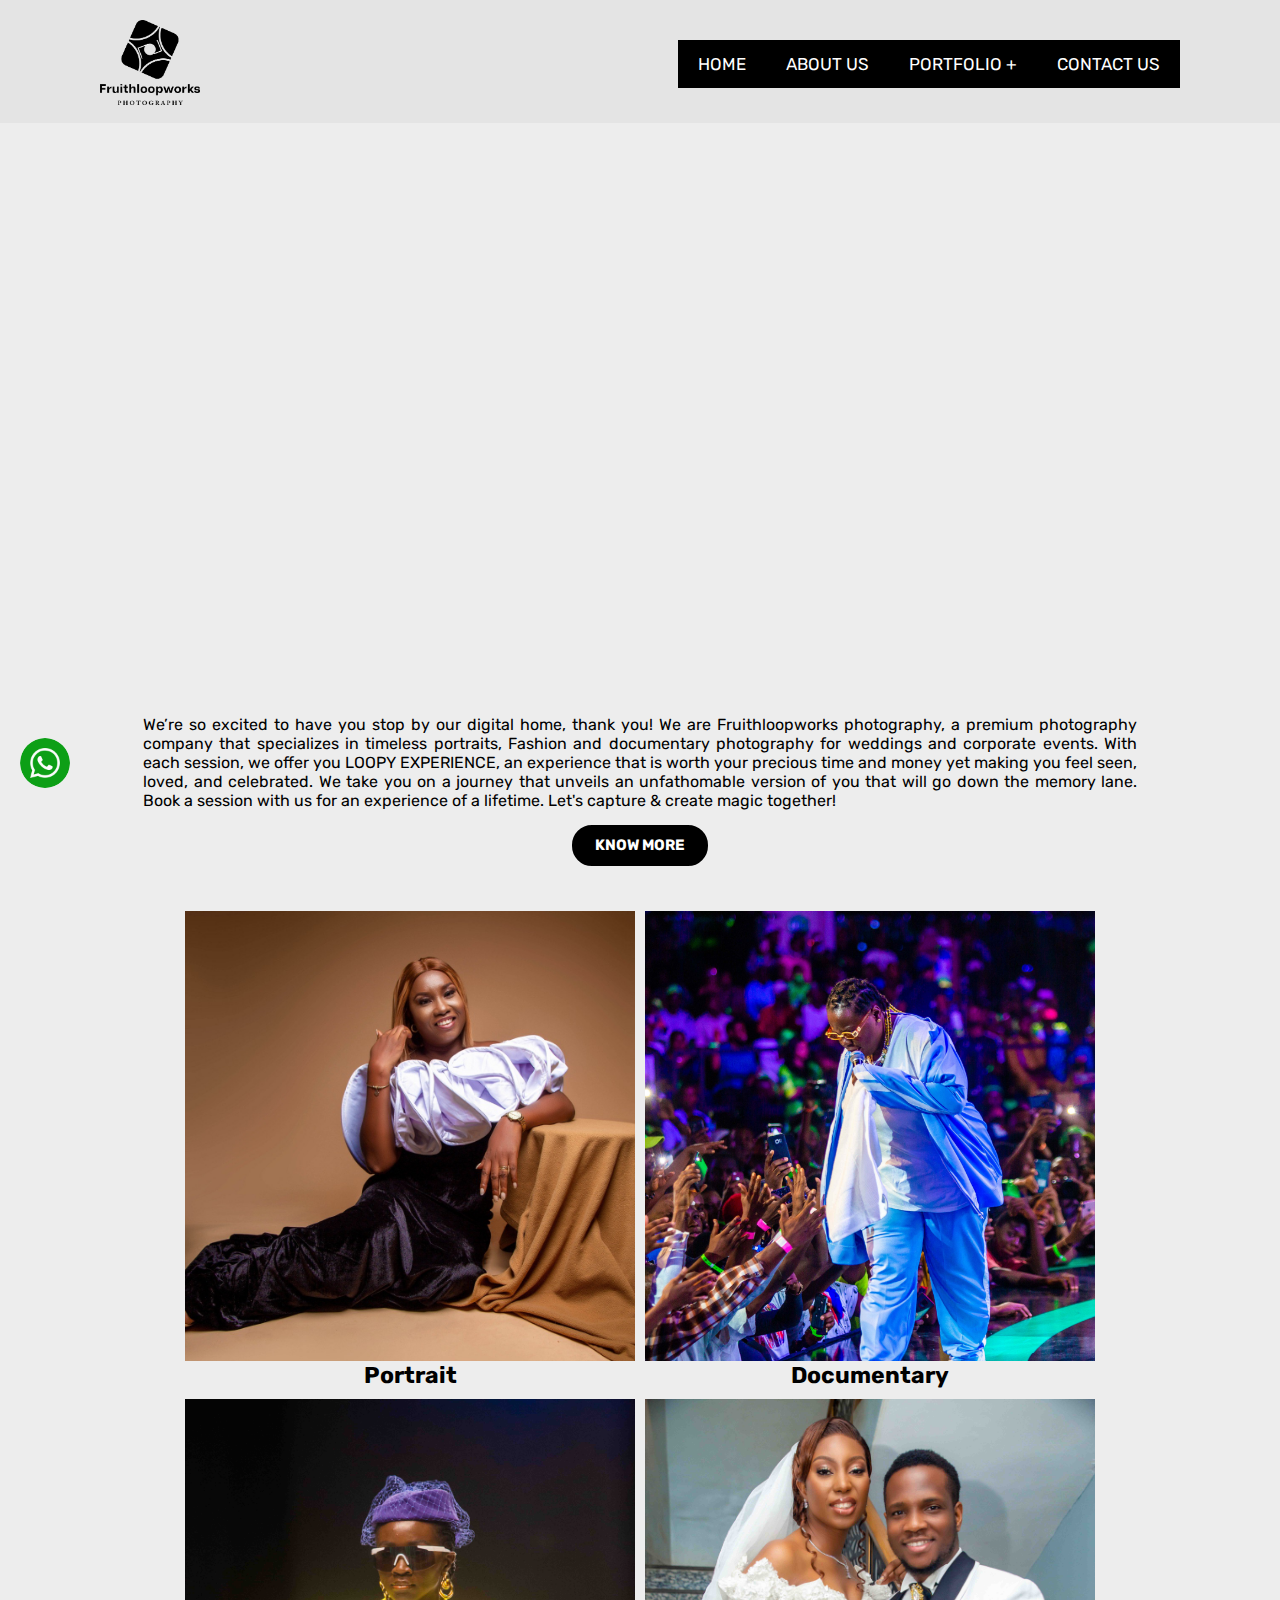
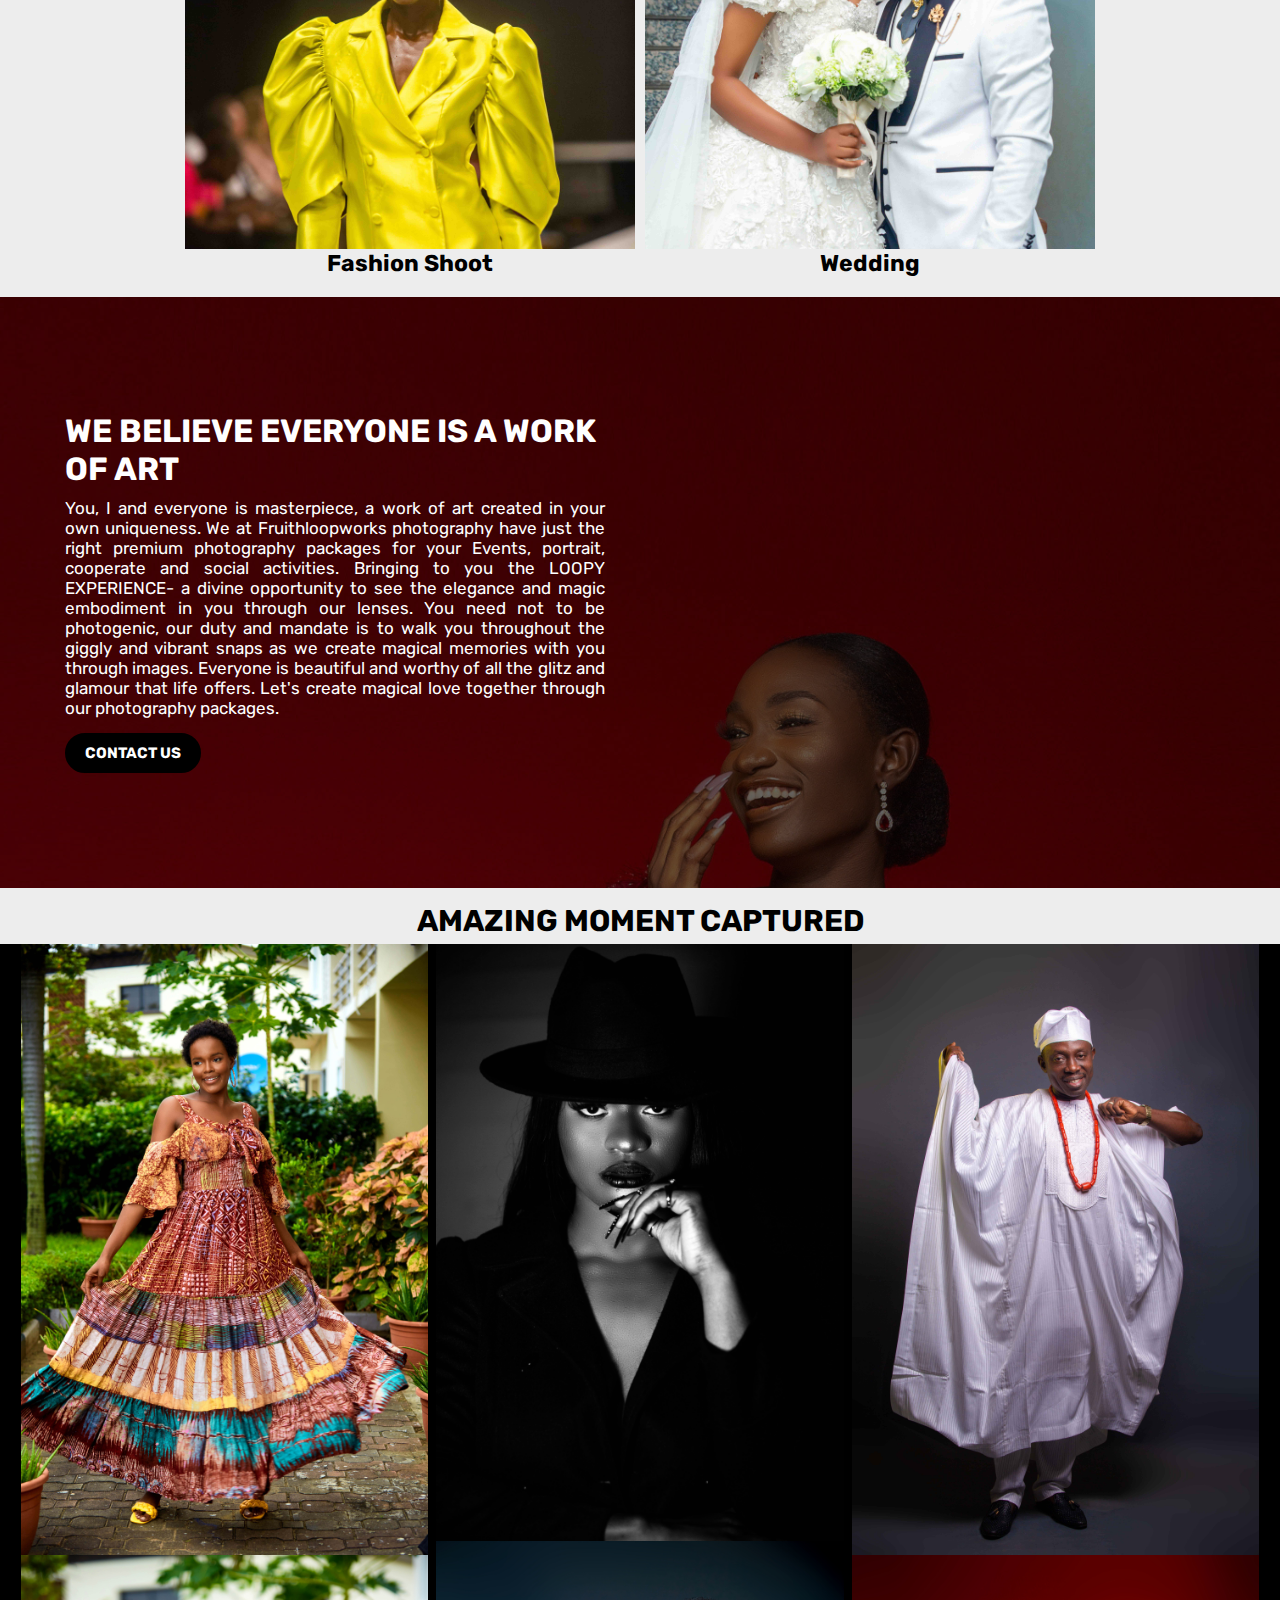
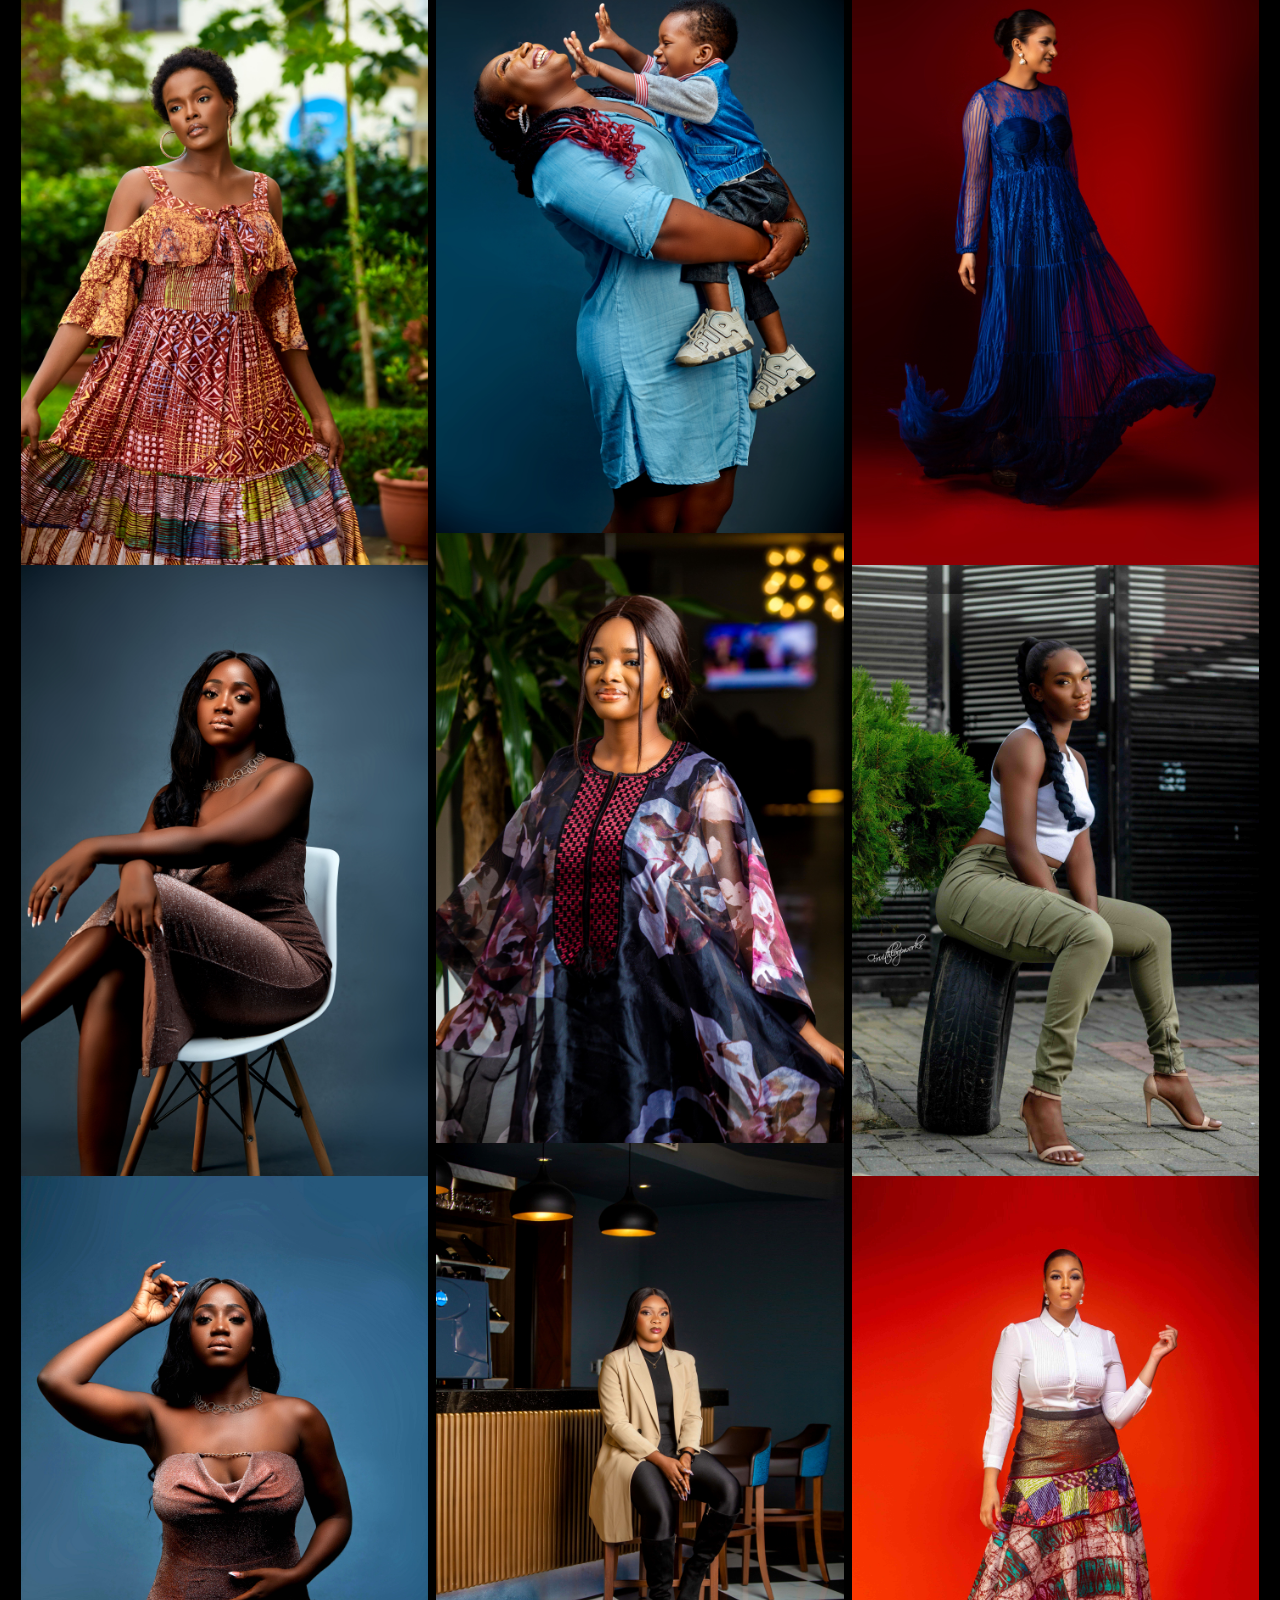
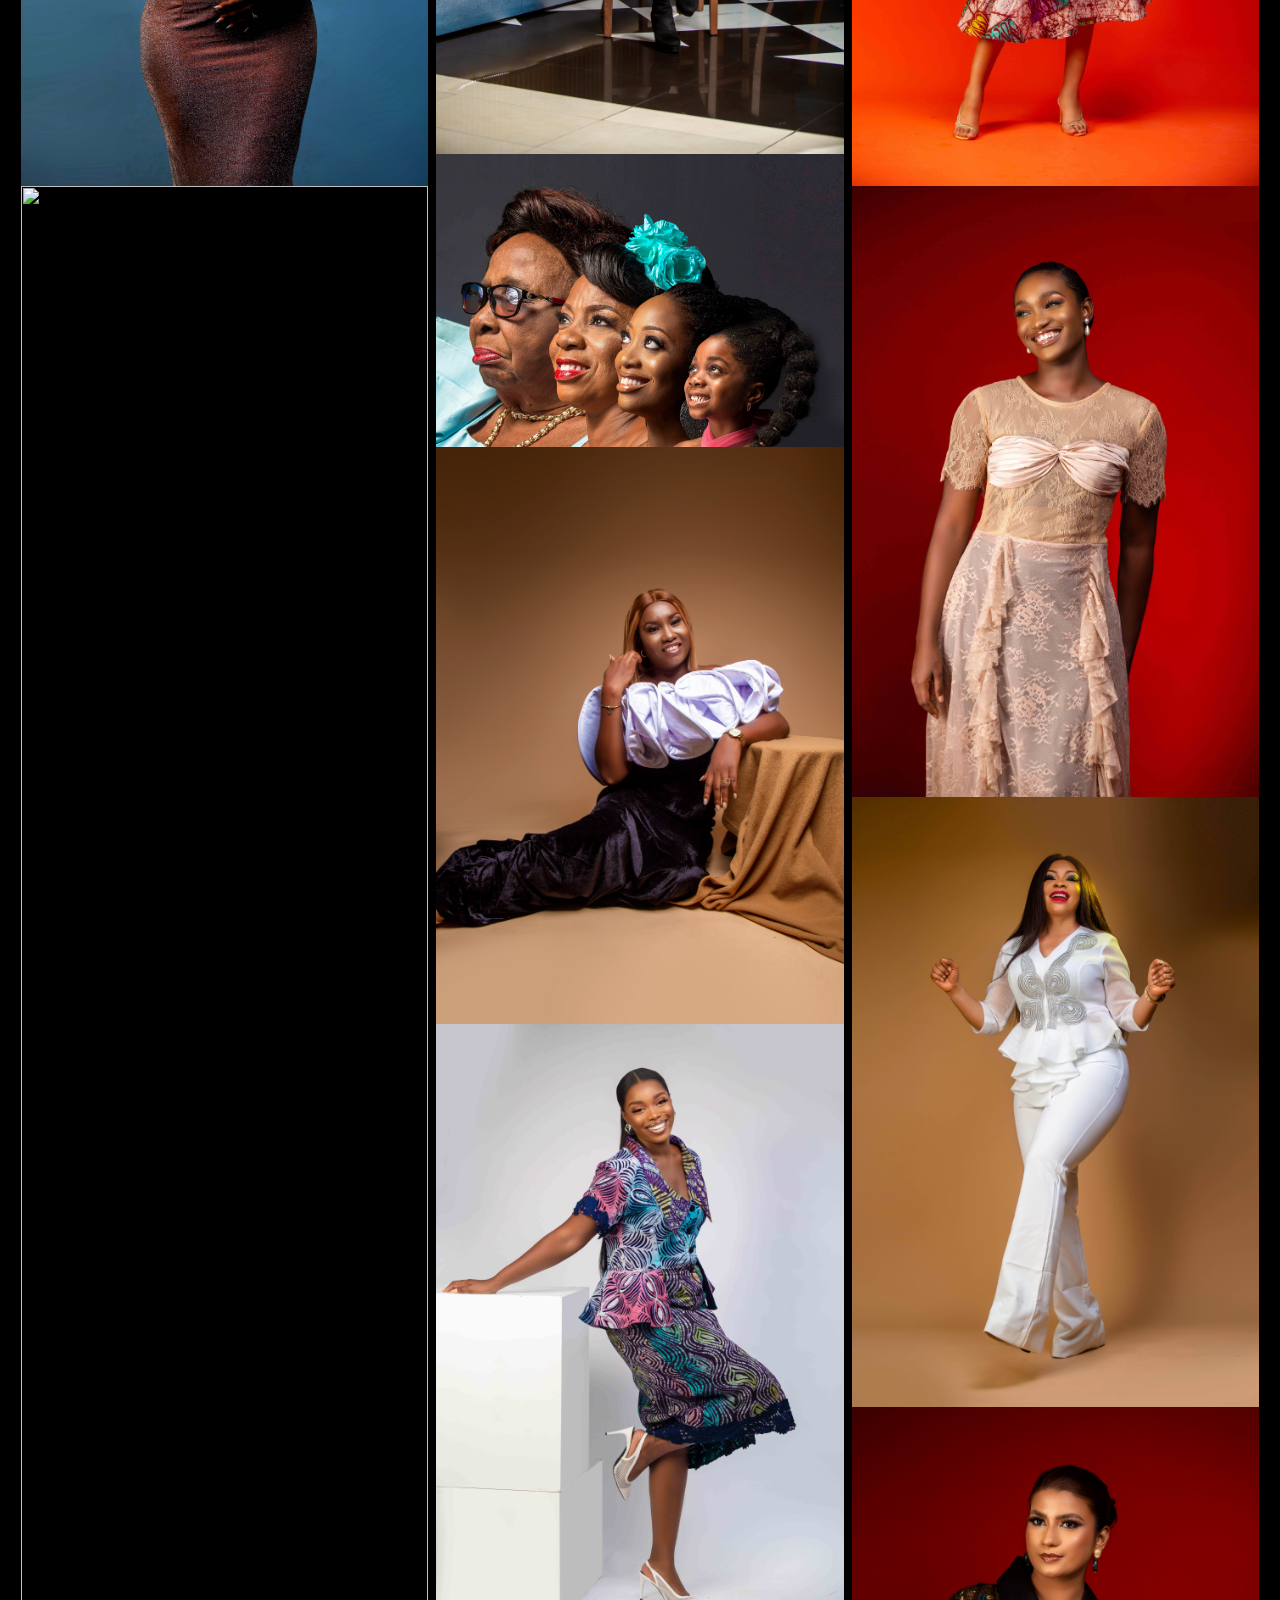
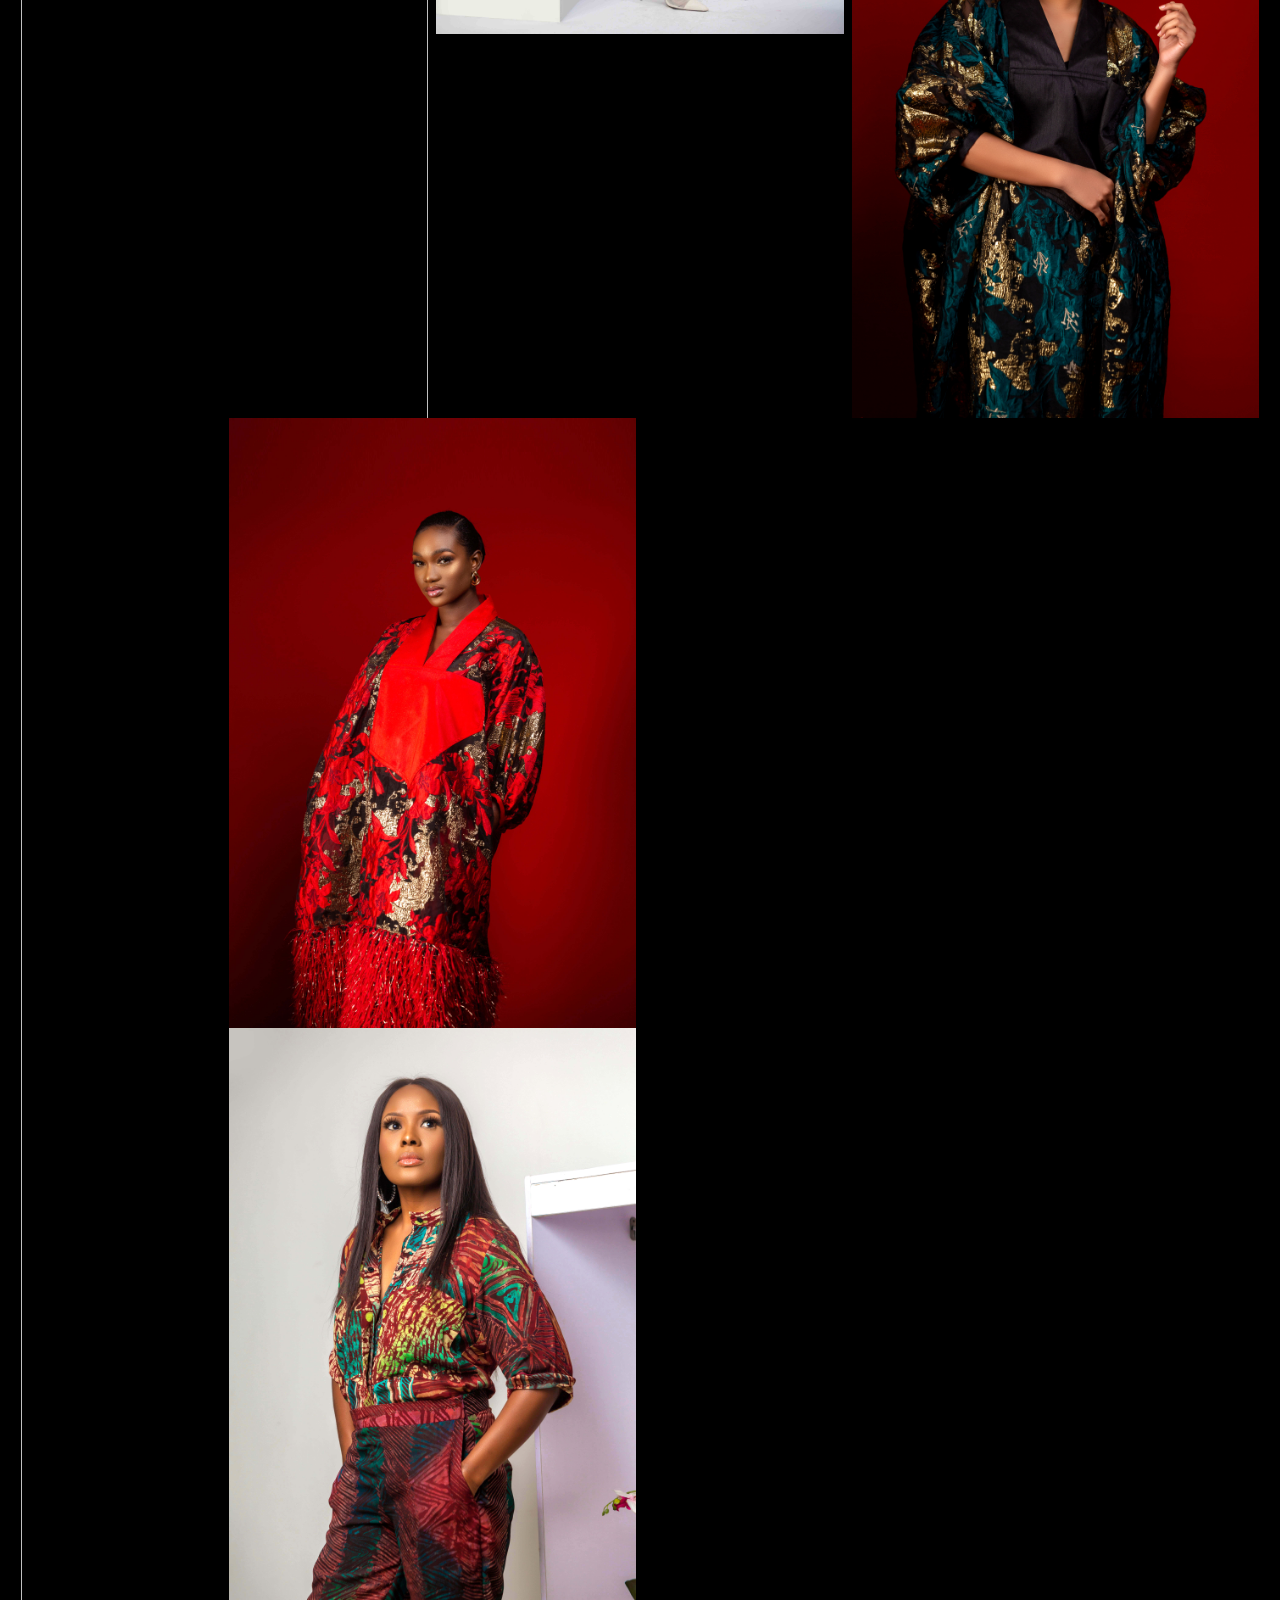
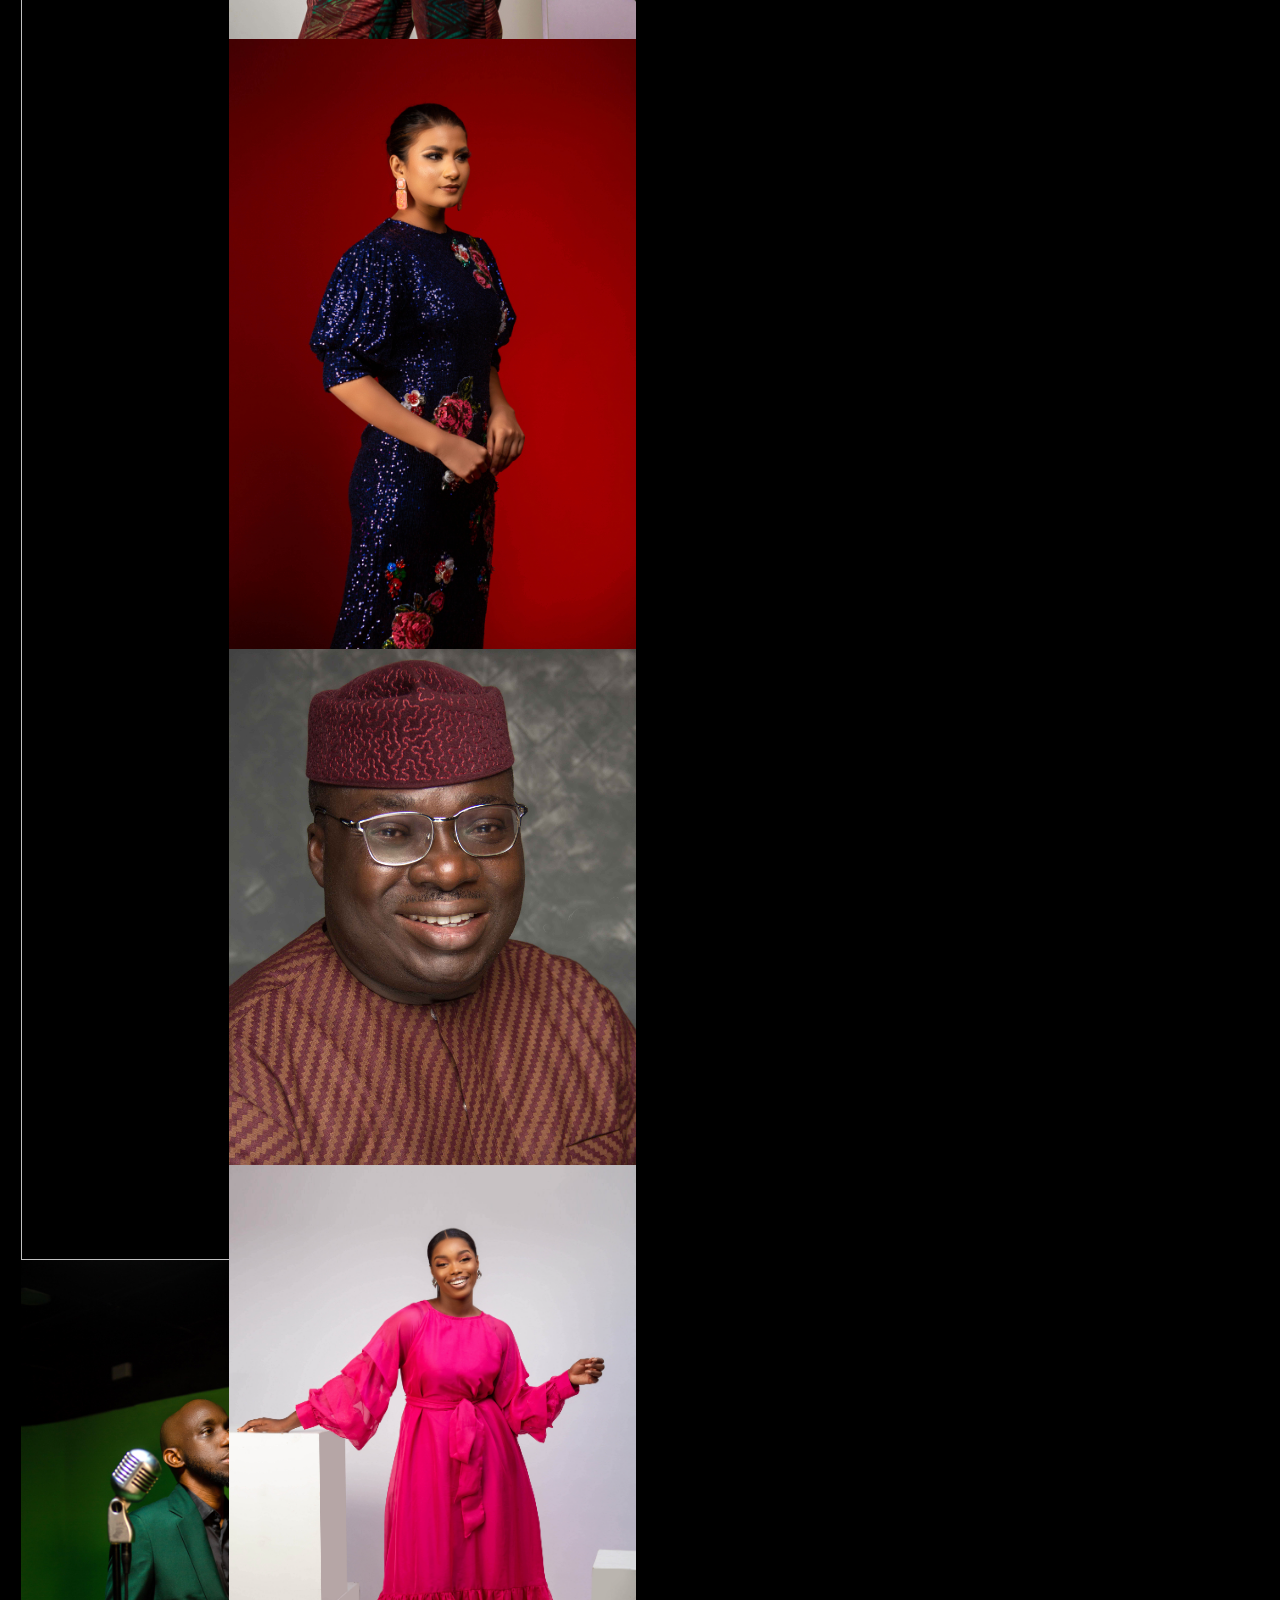
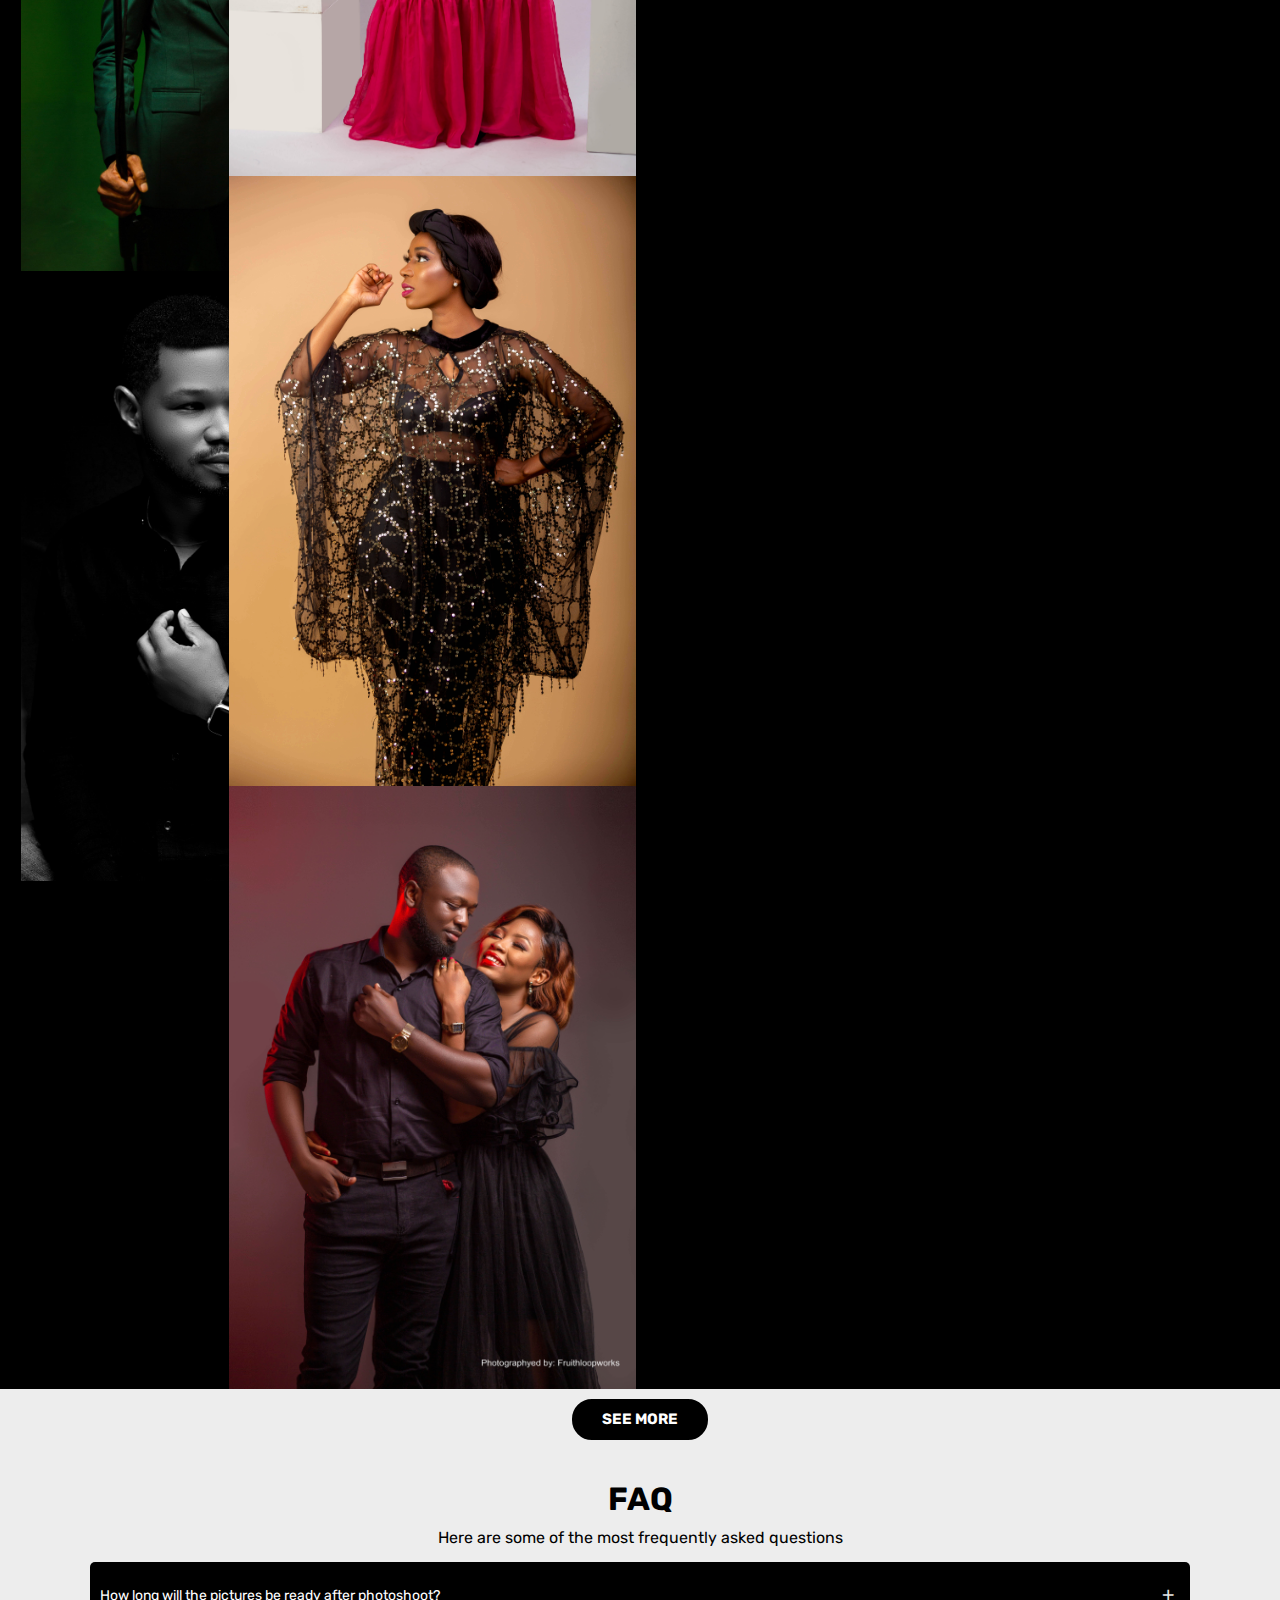
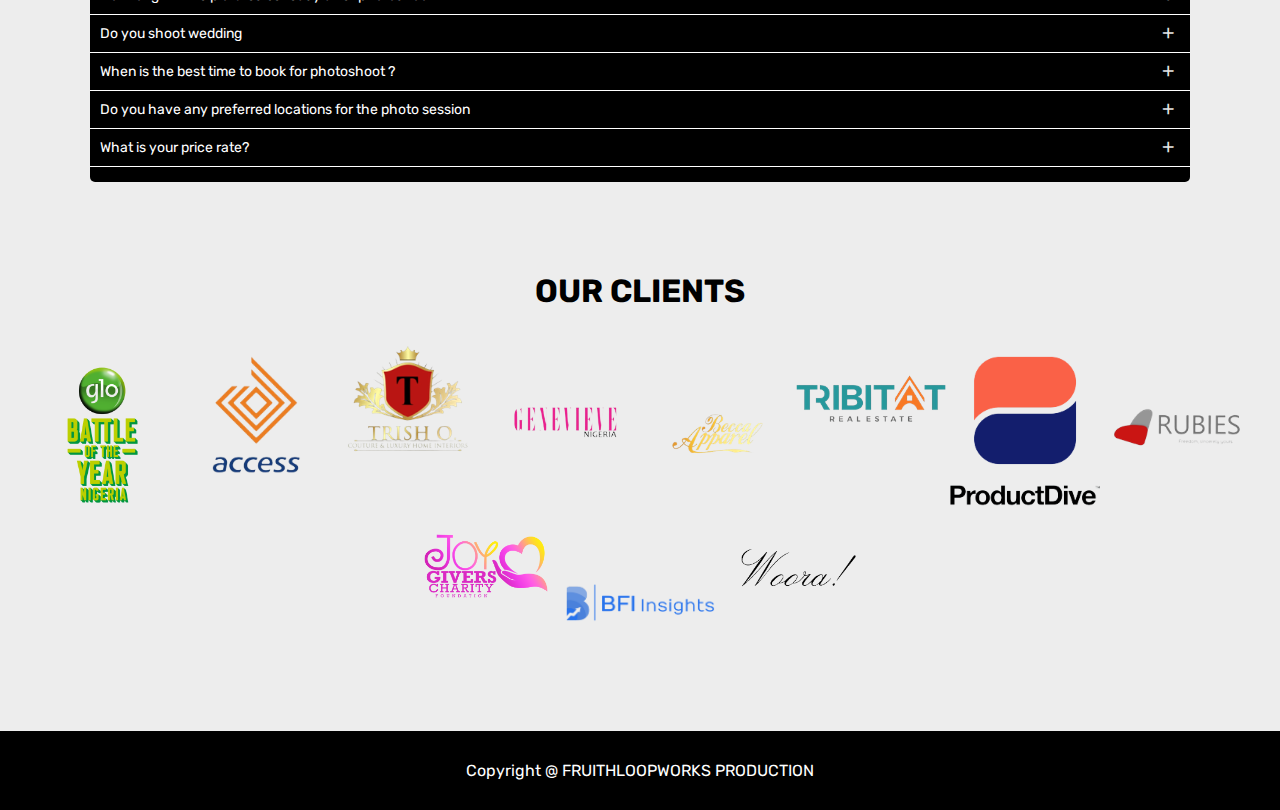
==== commit faed104e: "Update index.html" ====
--- a/index.html
+++ b/index.html
@@ -319,7 +319,8 @@
 
 
     <div class="column">
-        <a href="assets/images/FRONT PAGE PICTURES/front img new (7).jpg" data-lightbox="FRUITHLOOPWORKS"><img  src="assets/images/FRONT PAGE PICTURES/front img new (7).jpg"  style="width:100%"></a>
+                <a href="assets/images/FRONT PAGE PICTURES/front img new (7).JPG" data-lightbox="FRUITHLOOPWORKS"><img  src="assets/images/FRONT PAGE PICTURES/front img new (7).JPG"  style="width:100%"></a>
+
         <a href="assets/images/FRONT PAGE PICTURES/front img new (3).jpg" data-lightbox="FRUITHLOOPWORKS"><img  src="assets/images/FRONT PAGE PICTURES/front img new (3).jpg"  style="width:100%"></a>
         <a href="assets/images/FRONT PAGE PICTURES/front img new (11).jpg" data-lightbox="FRUITHLOOPWORKS"><img  src="assets/images/FRONT PAGE PICTURES/front img new (11).jpg"  style="width:100%"></a>
         <a href="assets/images/FRONT PAGE PICTURES/front img new (12).jpg" data-lightbox="FRUITHLOOPWORKS"><img  src="assets/images/FRONT PAGE PICTURES/front img new (12).jpg"  style="width:100%"></a>
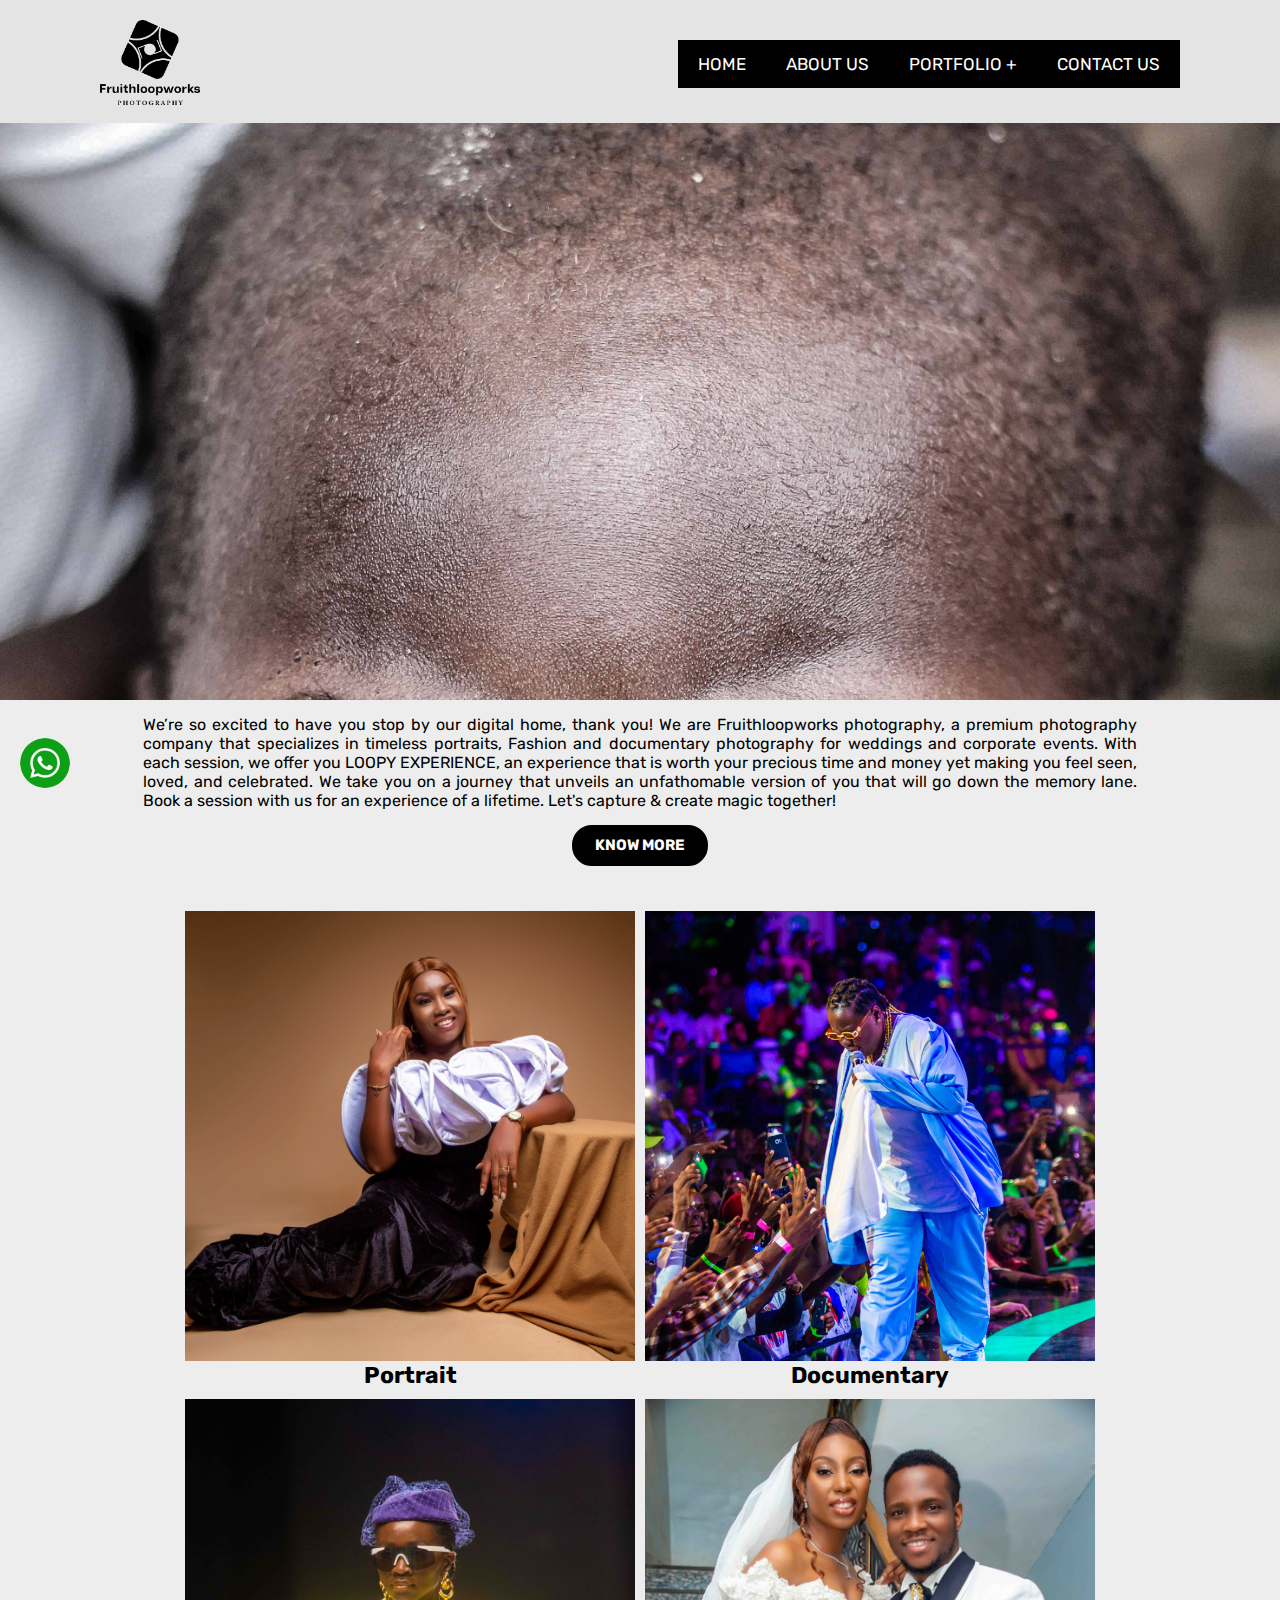
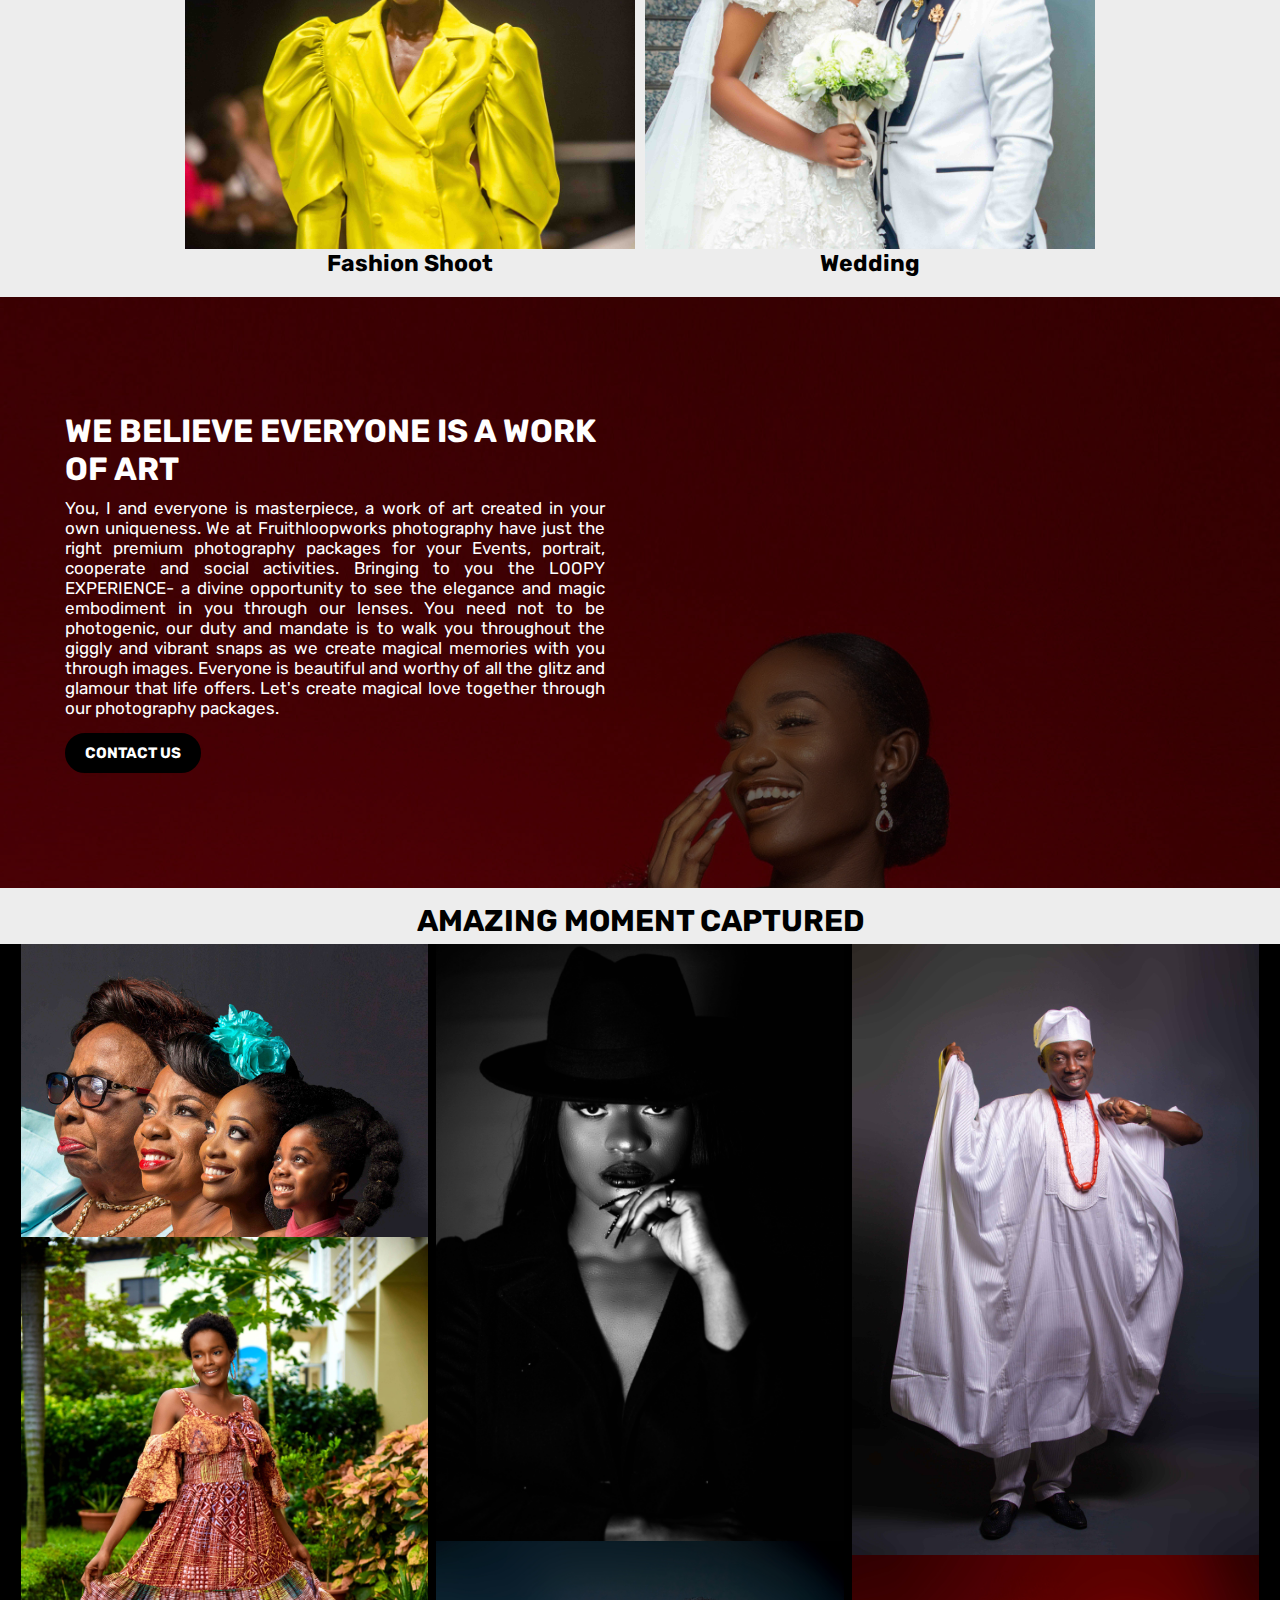
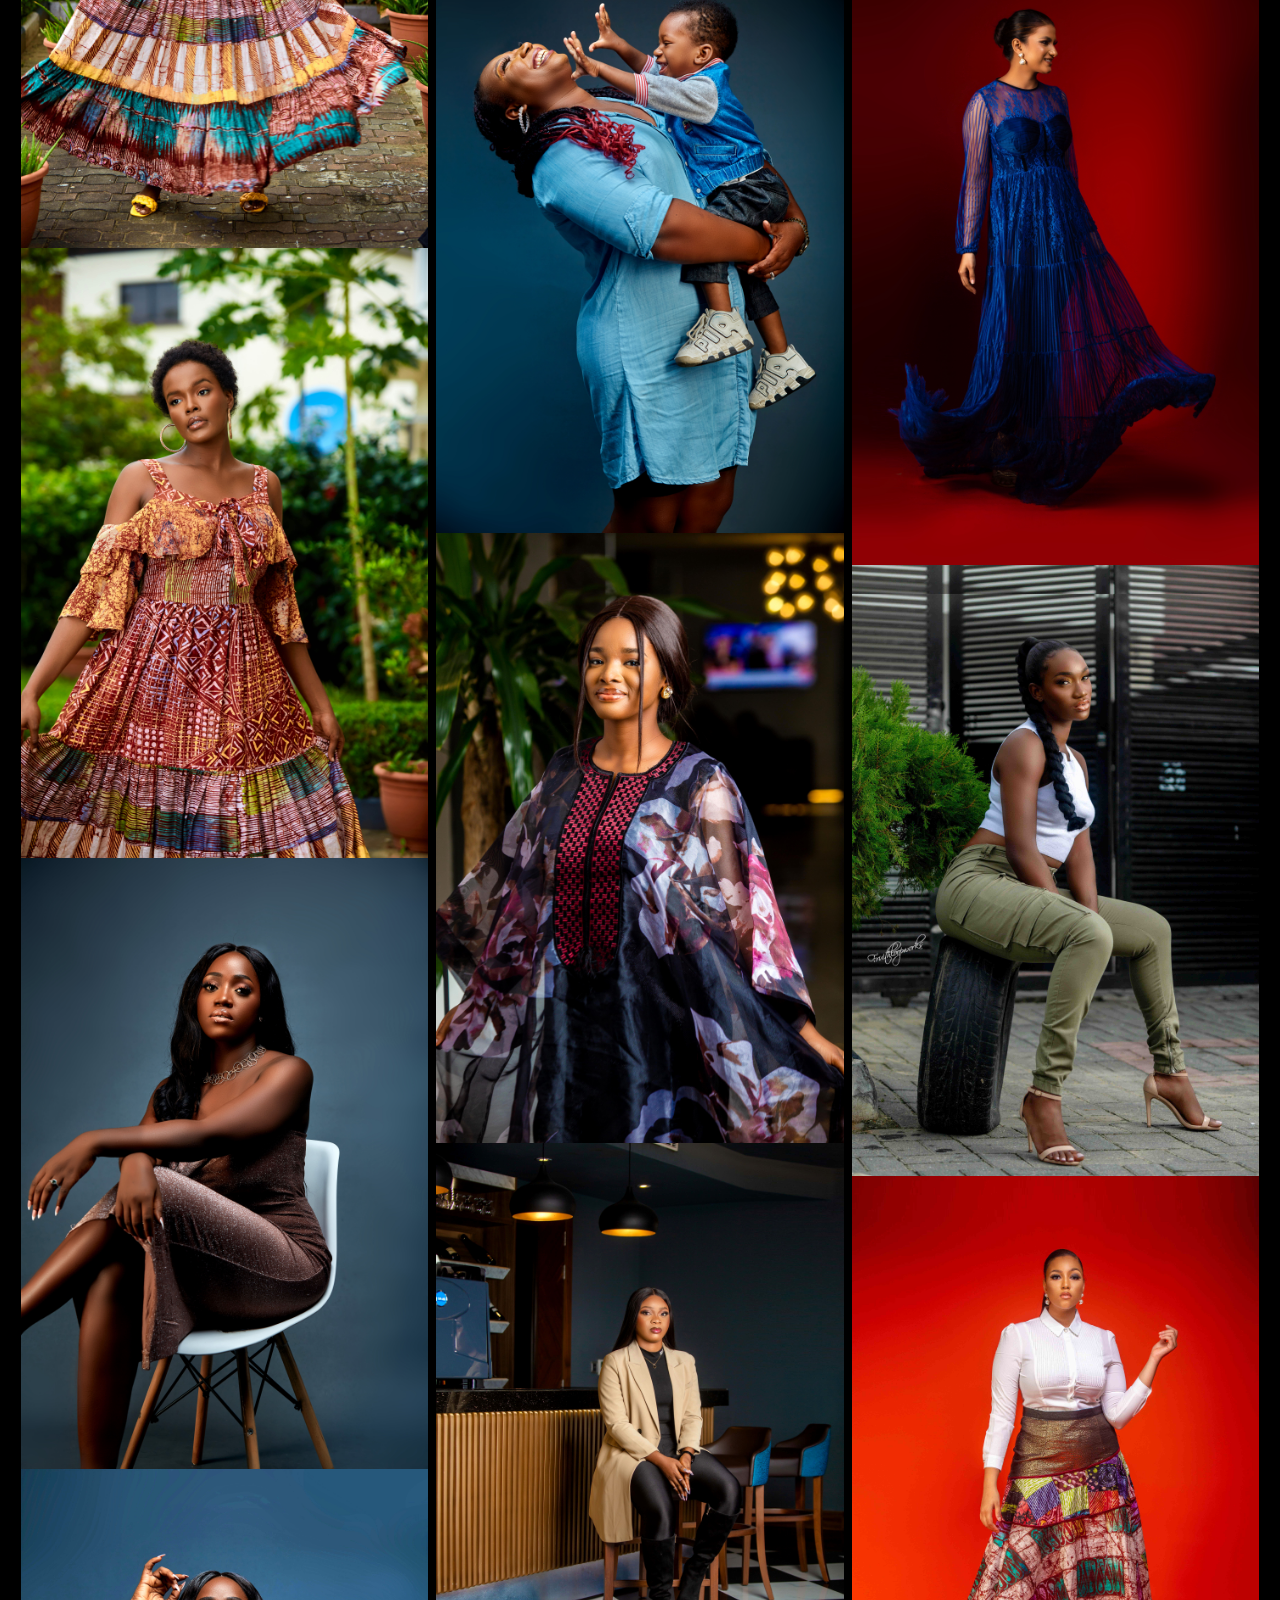
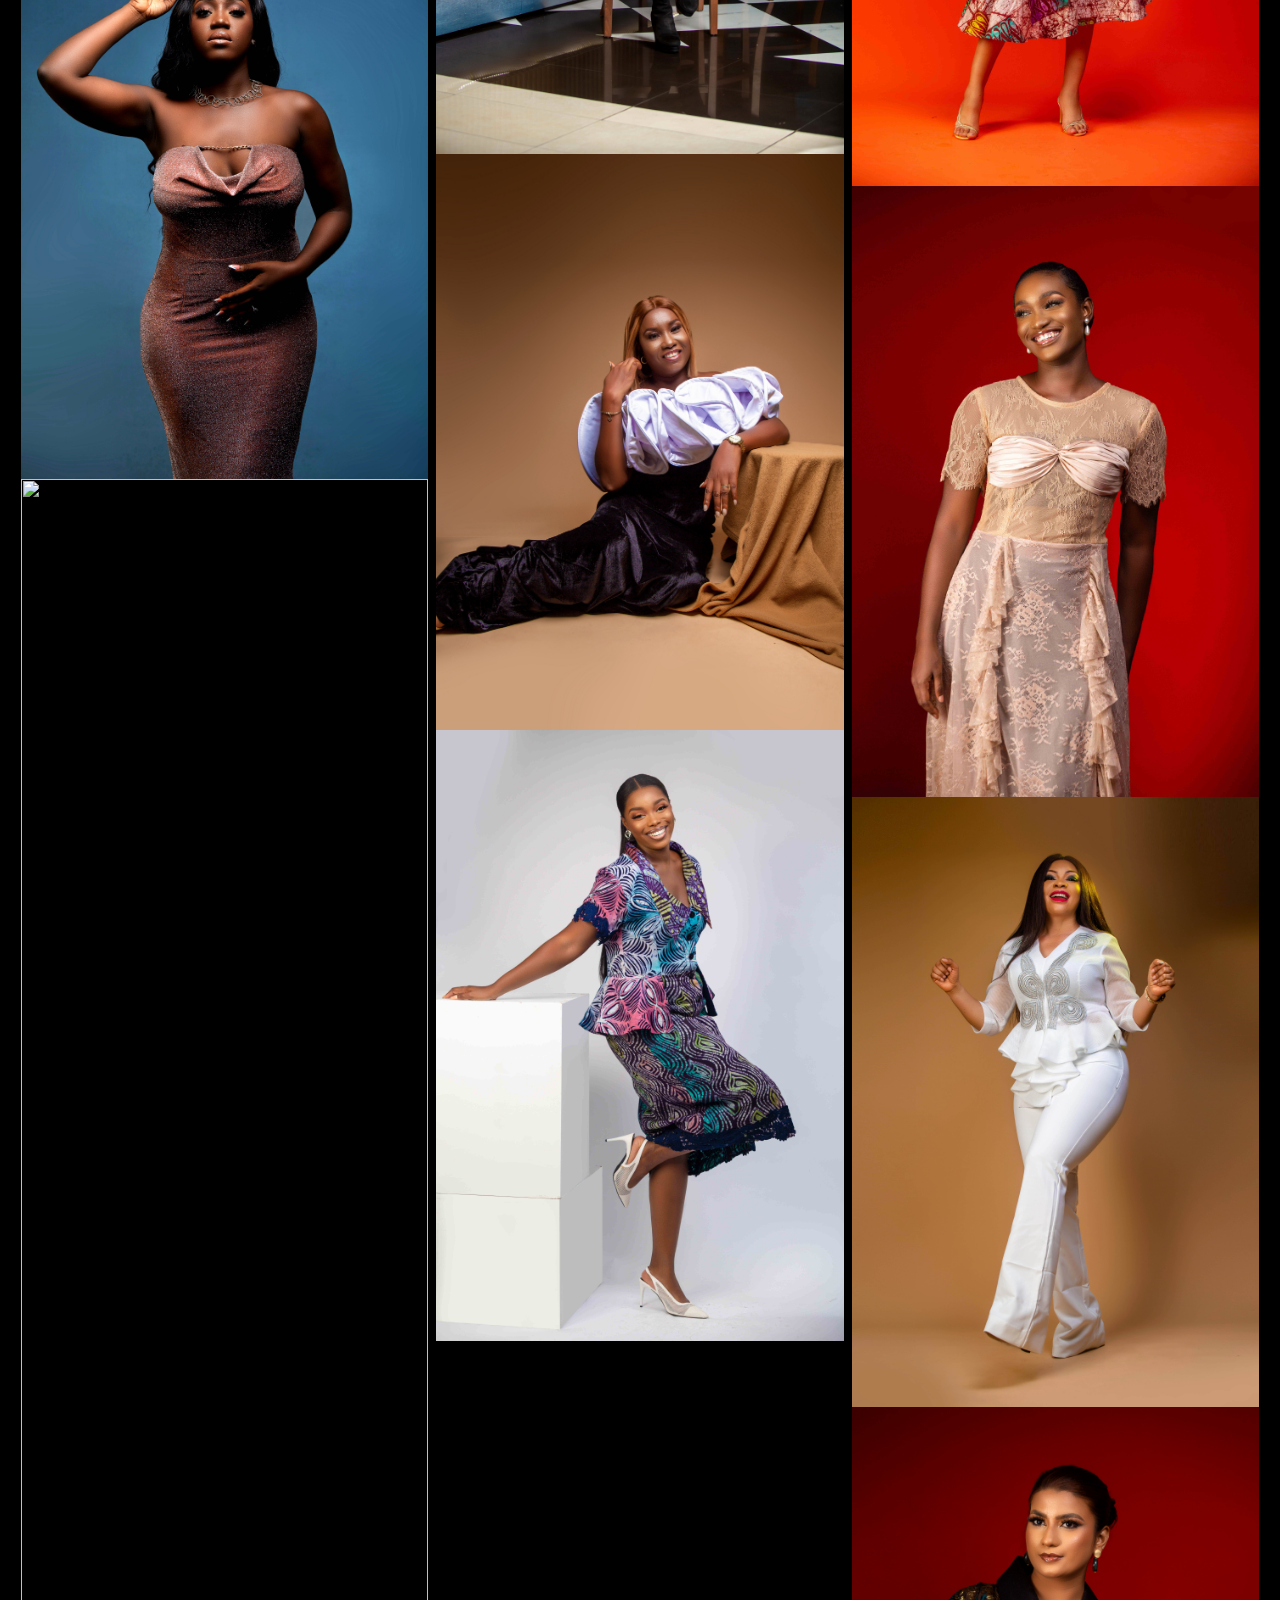
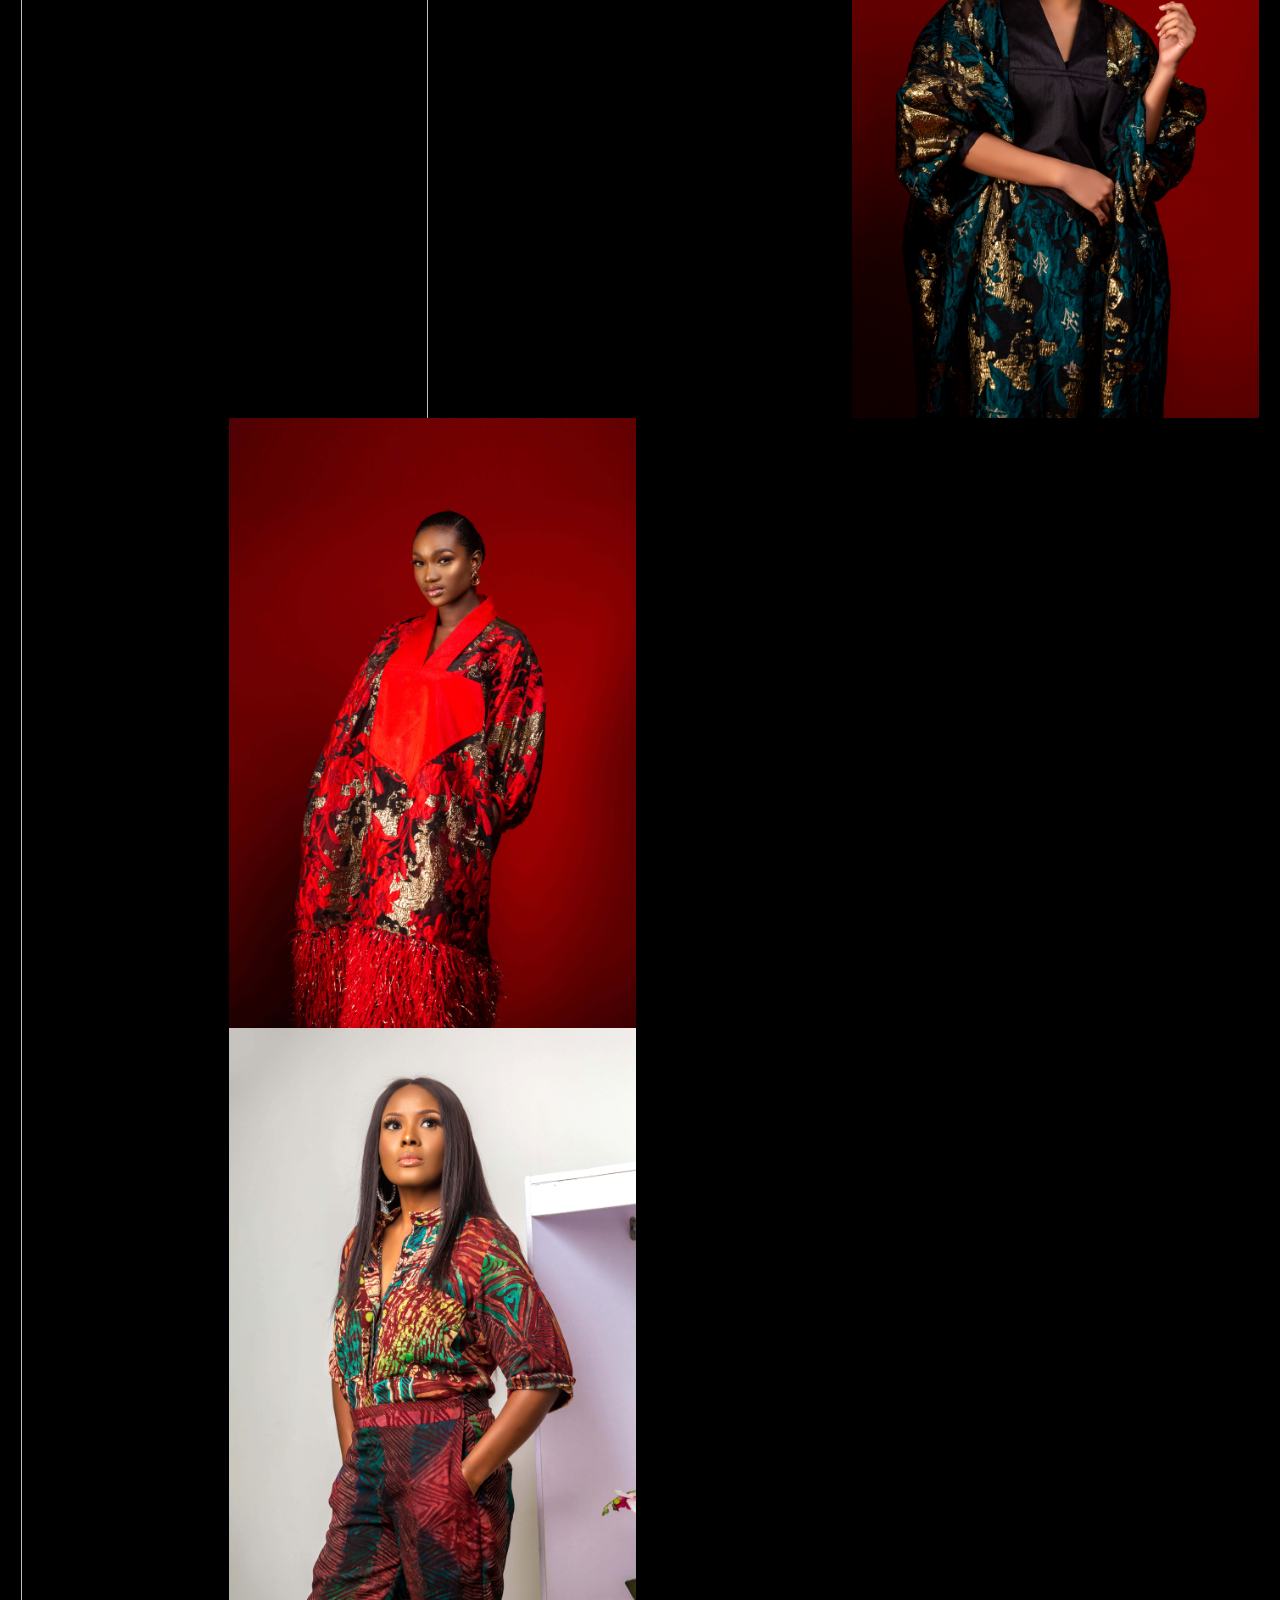
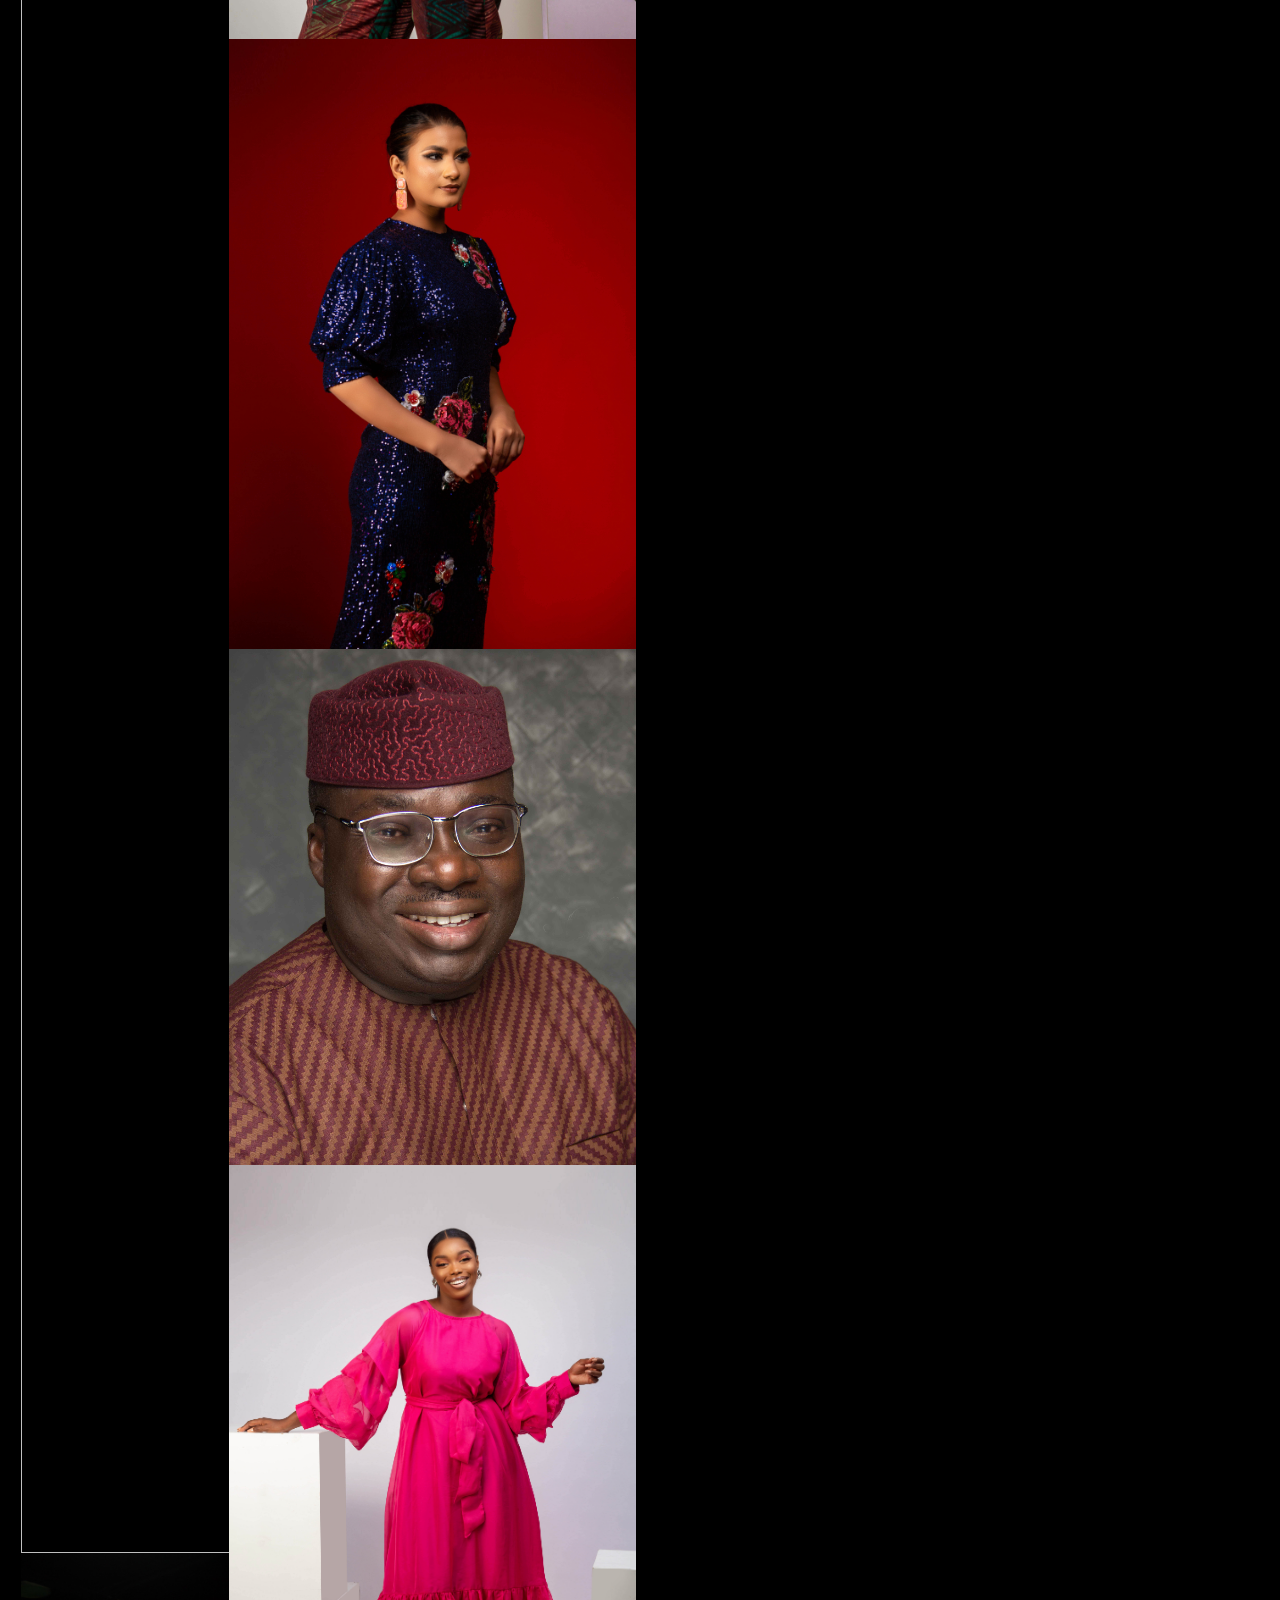
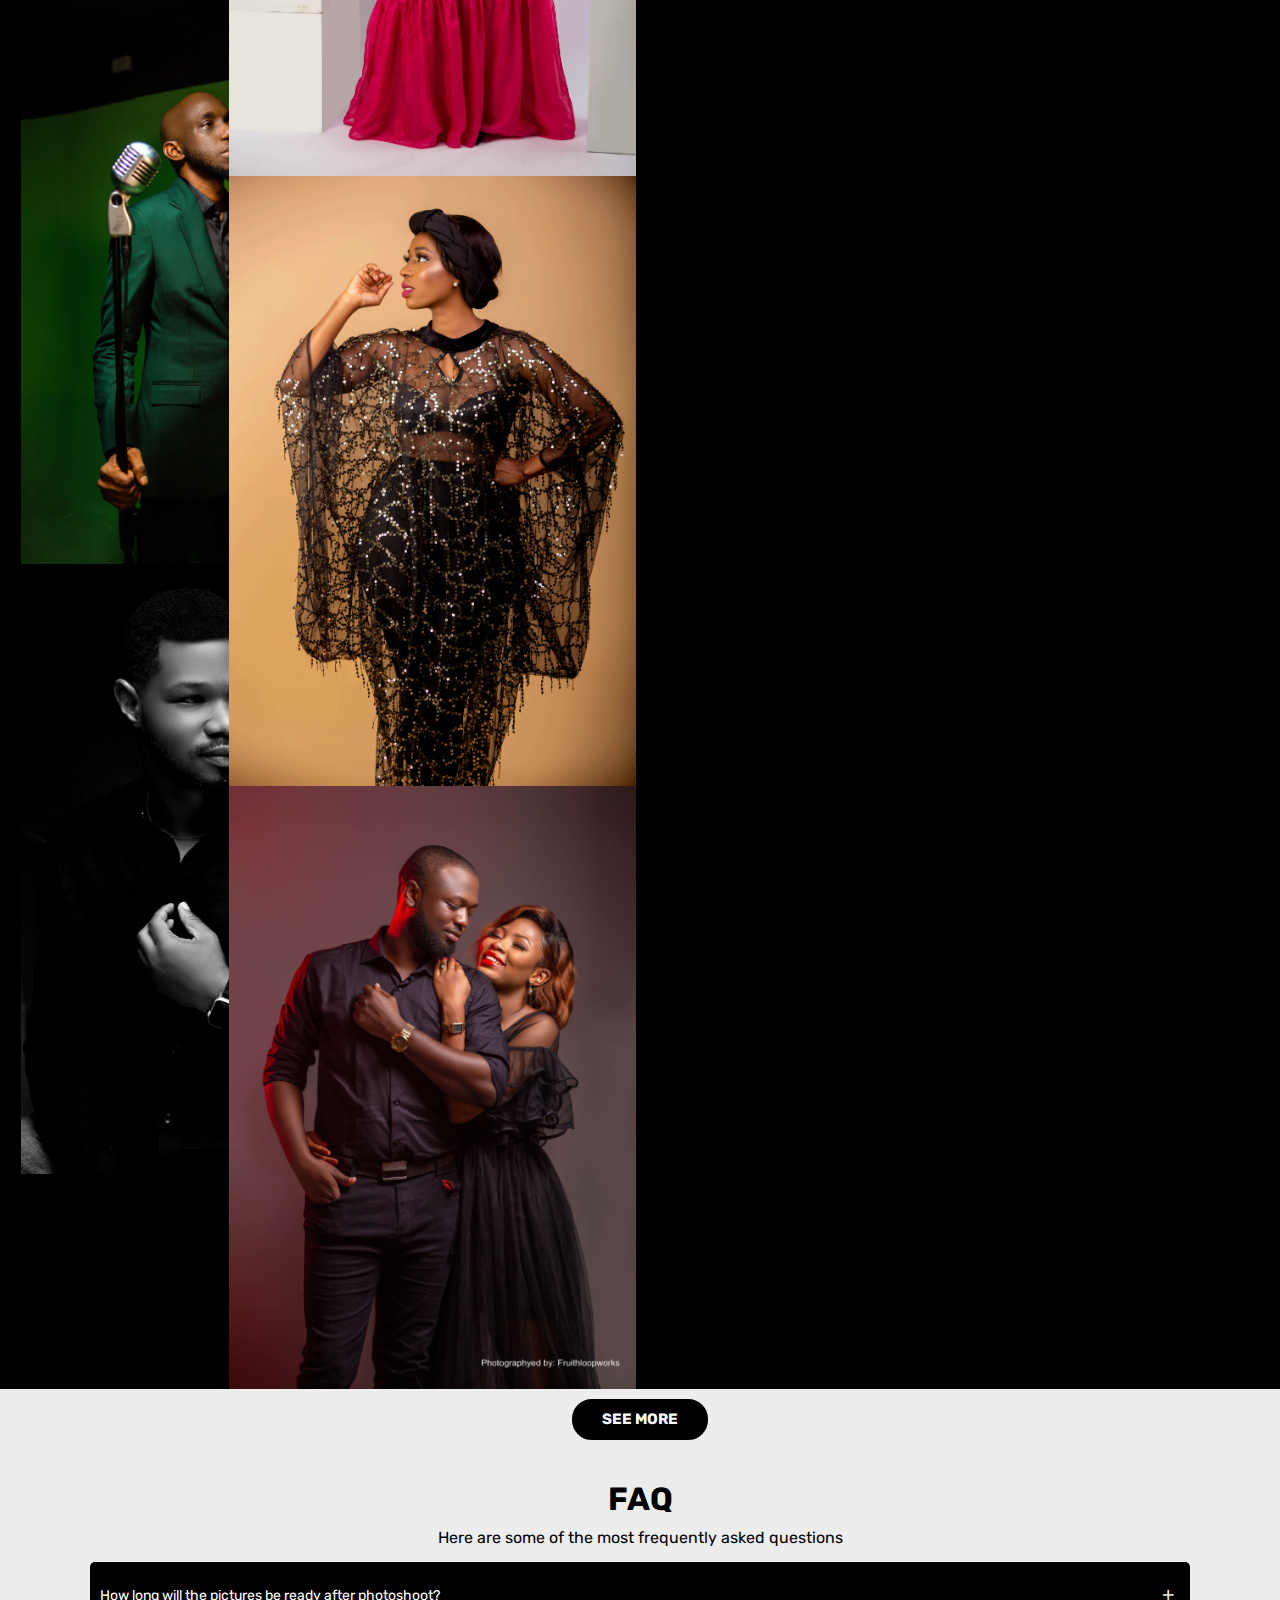
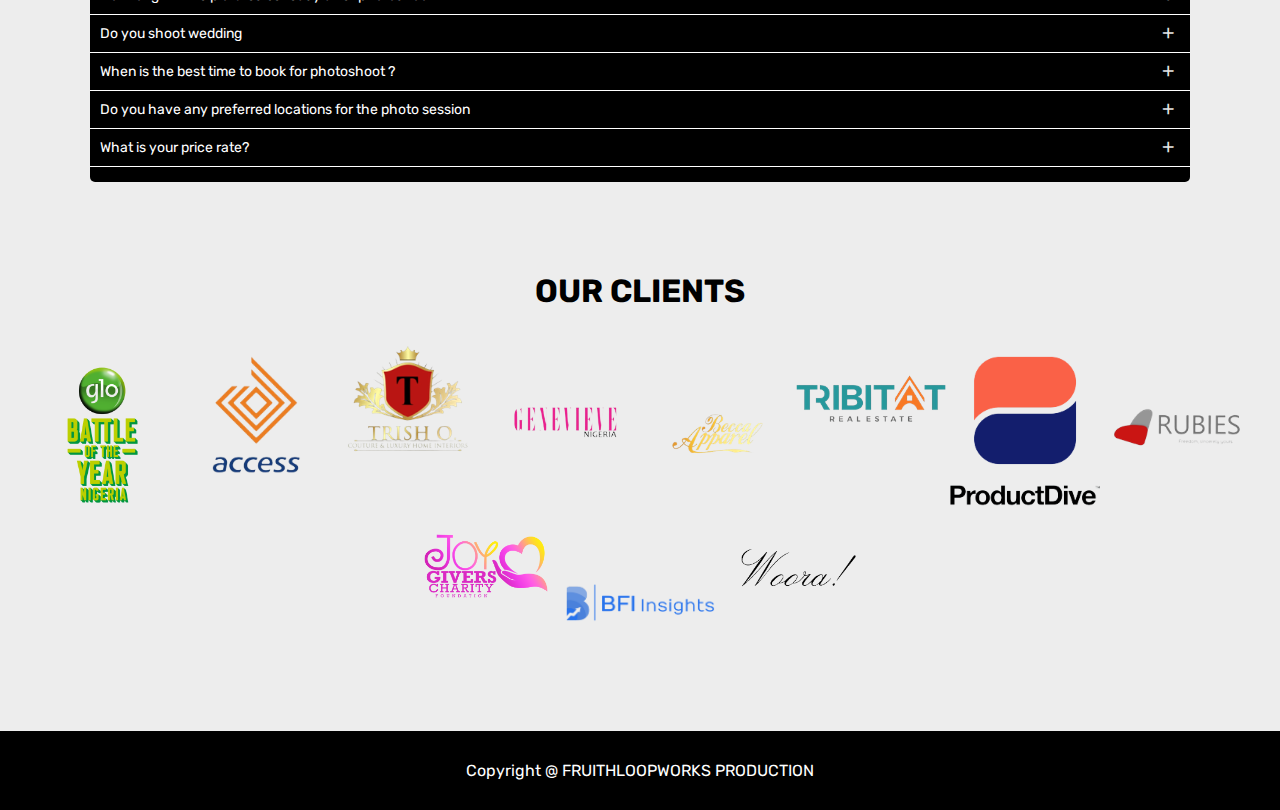
==== commit 30e207e9: "Update index.html" ====
--- a/index.html
+++ b/index.html
@@ -93,14 +93,8 @@
             <div class="small-screen-img">
 
                 <div class="smallie">
-                    <img   class="home-img" src="assets/images/SLIDER 2/slider 2 (4).jpg">
-                </div>
-
-
-                <div class="smallie">
-                    <img   class="home-img" src="assets/images/SLIDER 2/slider 2 (2).jpg">
-                </div>
-
+                    <img   class="home-img move-up" src="assets/images/Portait 2/baby.jpg">
+                </div>
 
                 <div class="smallie">
                     <img   class="home-img" src="assets/images/SLIDER 2/slider 2 (5).jpg">
@@ -110,17 +104,7 @@
                     <img   class="home-img" src="assets/images/SLIDER 2/slider 2 (1).jpg">
                 </div>
         
-                <div class="smallie">
-                    <img   class="home-img" src="assets/images/SLIDER 2//slider 2 (3).jpg">
-                </div>
-
-
-
-
-                <div class="smallie">
-                    <img   class="home-img move-up" src="assets/images/Portait 2/baby.jpg">
-                </div>
-        
+              
               
         
                 <div class="smallie">
@@ -145,6 +129,10 @@
                 <div class="smallie">
                     <img    class="home-img move-up" src="assets/images/slider/slider (4).jpg">
                 </div>
+        
+
+                
+               
         
         
                 <div class="smallie">
@@ -176,7 +164,11 @@
         
             <div class="details-text-card">
       
-        <p>We’re so excited to have you stop by our digital home, thank you! We are Fruithloopworks photography, a premium photography company that specializes in timeless portraits, Fashion and documentary photography for weddings and corporate events. With each session, we offer you LOOPY EXPERIENCE, an experience that is worth your precious time and money yet making you feel seen, loved, and celebrated. We take you on a journey that unveils an unfathomable version of you that will go down the memory lane.
+        <p>We’re so excited to have you stop by our digital home, thank you! We are Fruithloopworks photography,
+             a premium photography company that specializes in timeless portraits, Fashion and documentary photography
+              for weddings and corporate events. With each session, we offer you LOOPY EXPERIENCE, an experience that is 
+              worth your precious time and money yet making you feel seen, loved, and celebrated. We take you on 
+              a journey that unveils an unfathomable version of you that will go down the memory lane.
             Book a session with us for an experience of a lifetime.
             Let's capture & create magic together!
             </p>
@@ -297,6 +289,8 @@
     
        
     <div class="column">
+        <a href="assets/images/portait/port-img (49).jpg" data-lightbox="FRUITHLOOPWORKS"><img  src="assets/images/portait/port-img (49).jpg"  style="width:100%"></a>
+
         <a href="assets/images/FRONT PAGE PICTURES/front img new (10).jpg" data-lightbox="FRUITHLOOPWORKS"><img  src="assets/images/FRONT PAGE PICTURES/front img new (10).jpg"  style="width:100%"></a>
         <a href="assets/images/FRONT PAGE PICTURES/front img new (9).jpg" data-lightbox="FRUITHLOOPWORKS"><img  src="assets/images/FRONT PAGE PICTURES/front img new (9).jpg"  style="width:100%"></a>
         
@@ -319,12 +313,10 @@
 
 
     <div class="column">
-                <a href="assets/images/FRONT PAGE PICTURES/front img new (7).JPG" data-lightbox="FRUITHLOOPWORKS"><img  src="assets/images/FRONT PAGE PICTURES/front img new (7).JPG"  style="width:100%"></a>
-
+        <a href="assets/images/FRONT PAGE PICTURES/front img new (7).JPG" data-lightbox="FRUITHLOOPWORKS"><img  src="assets/images/FRONT PAGE PICTURES/front img new (7).JPG"  style="width:100%"></a>
         <a href="assets/images/FRONT PAGE PICTURES/front img new (3).jpg" data-lightbox="FRUITHLOOPWORKS"><img  src="assets/images/FRONT PAGE PICTURES/front img new (3).jpg"  style="width:100%"></a>
         <a href="assets/images/FRONT PAGE PICTURES/front img new (11).jpg" data-lightbox="FRUITHLOOPWORKS"><img  src="assets/images/FRONT PAGE PICTURES/front img new (11).jpg"  style="width:100%"></a>
         <a href="assets/images/FRONT PAGE PICTURES/front img new (12).jpg" data-lightbox="FRUITHLOOPWORKS"><img  src="assets/images/FRONT PAGE PICTURES/front img new (12).jpg"  style="width:100%"></a>
-        <a href="assets/images/portait/port-img (49).jpg" data-lightbox="FRUITHLOOPWORKS"><img  src="assets/images/portait/port-img (49).jpg"  style="width:100%"></a>
         <a href="assets/images/port real.jpg" data-lightbox="FRUITHLOOPWORKS"><img  src="assets/images/port real.jpg"  style="width:100%"></a>
         <a href="assets/images/home-img (1).jpg" data-lightbox="FRUITHLOOPWORKS"><img  src="assets/images/home-img (1).jpg"  style="width:100%"></a>
       
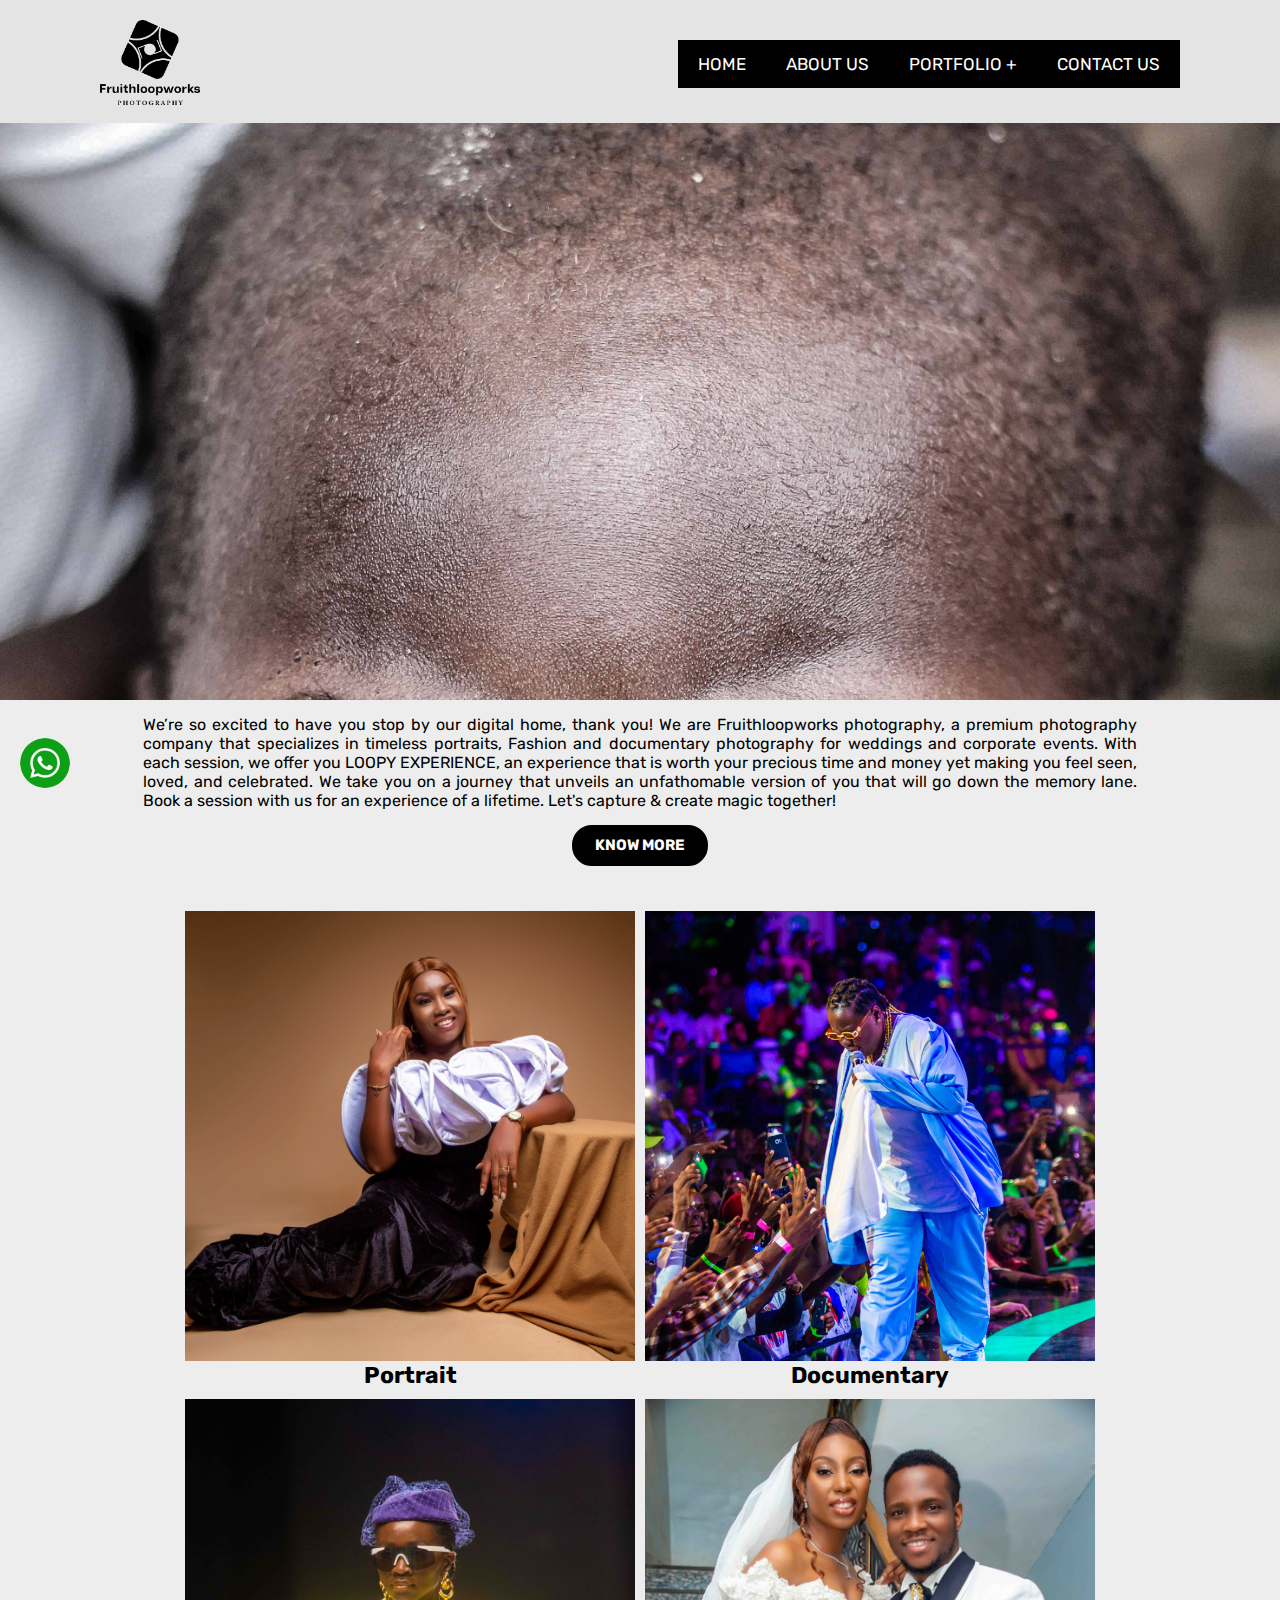
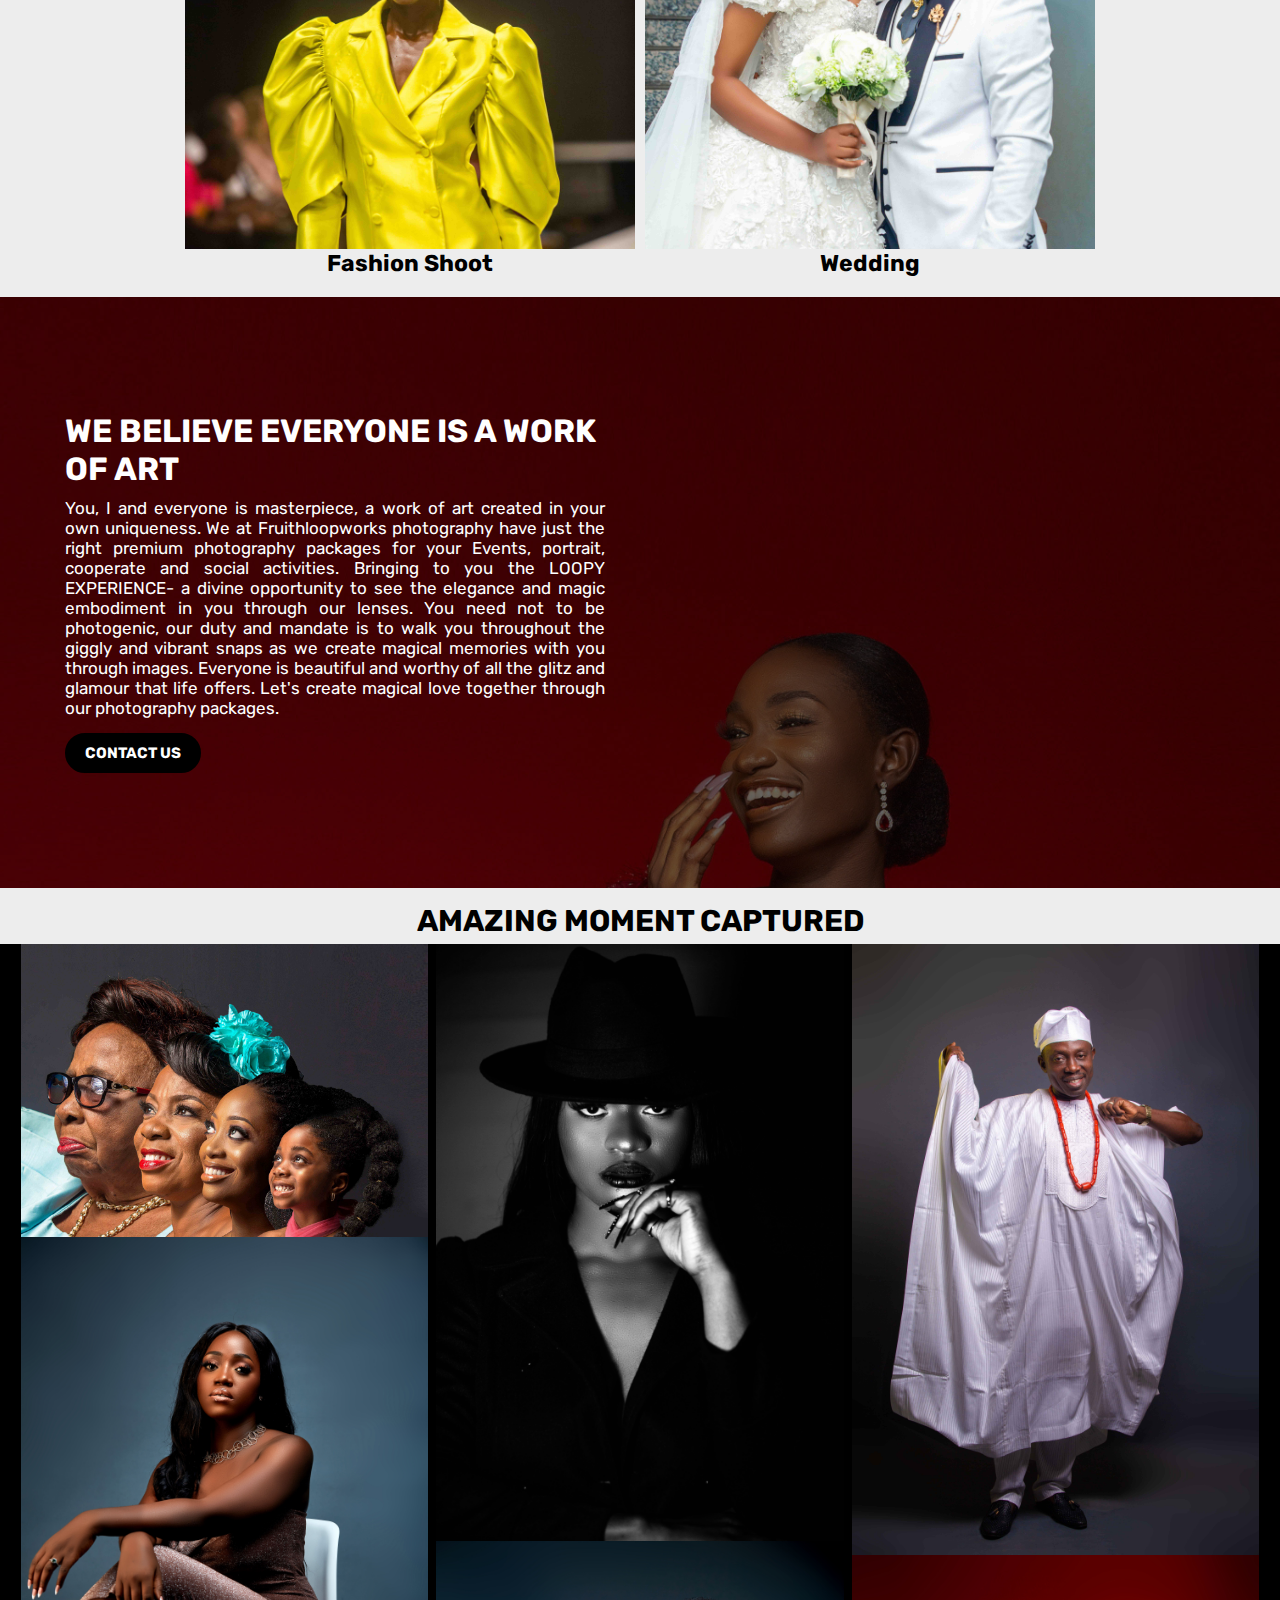
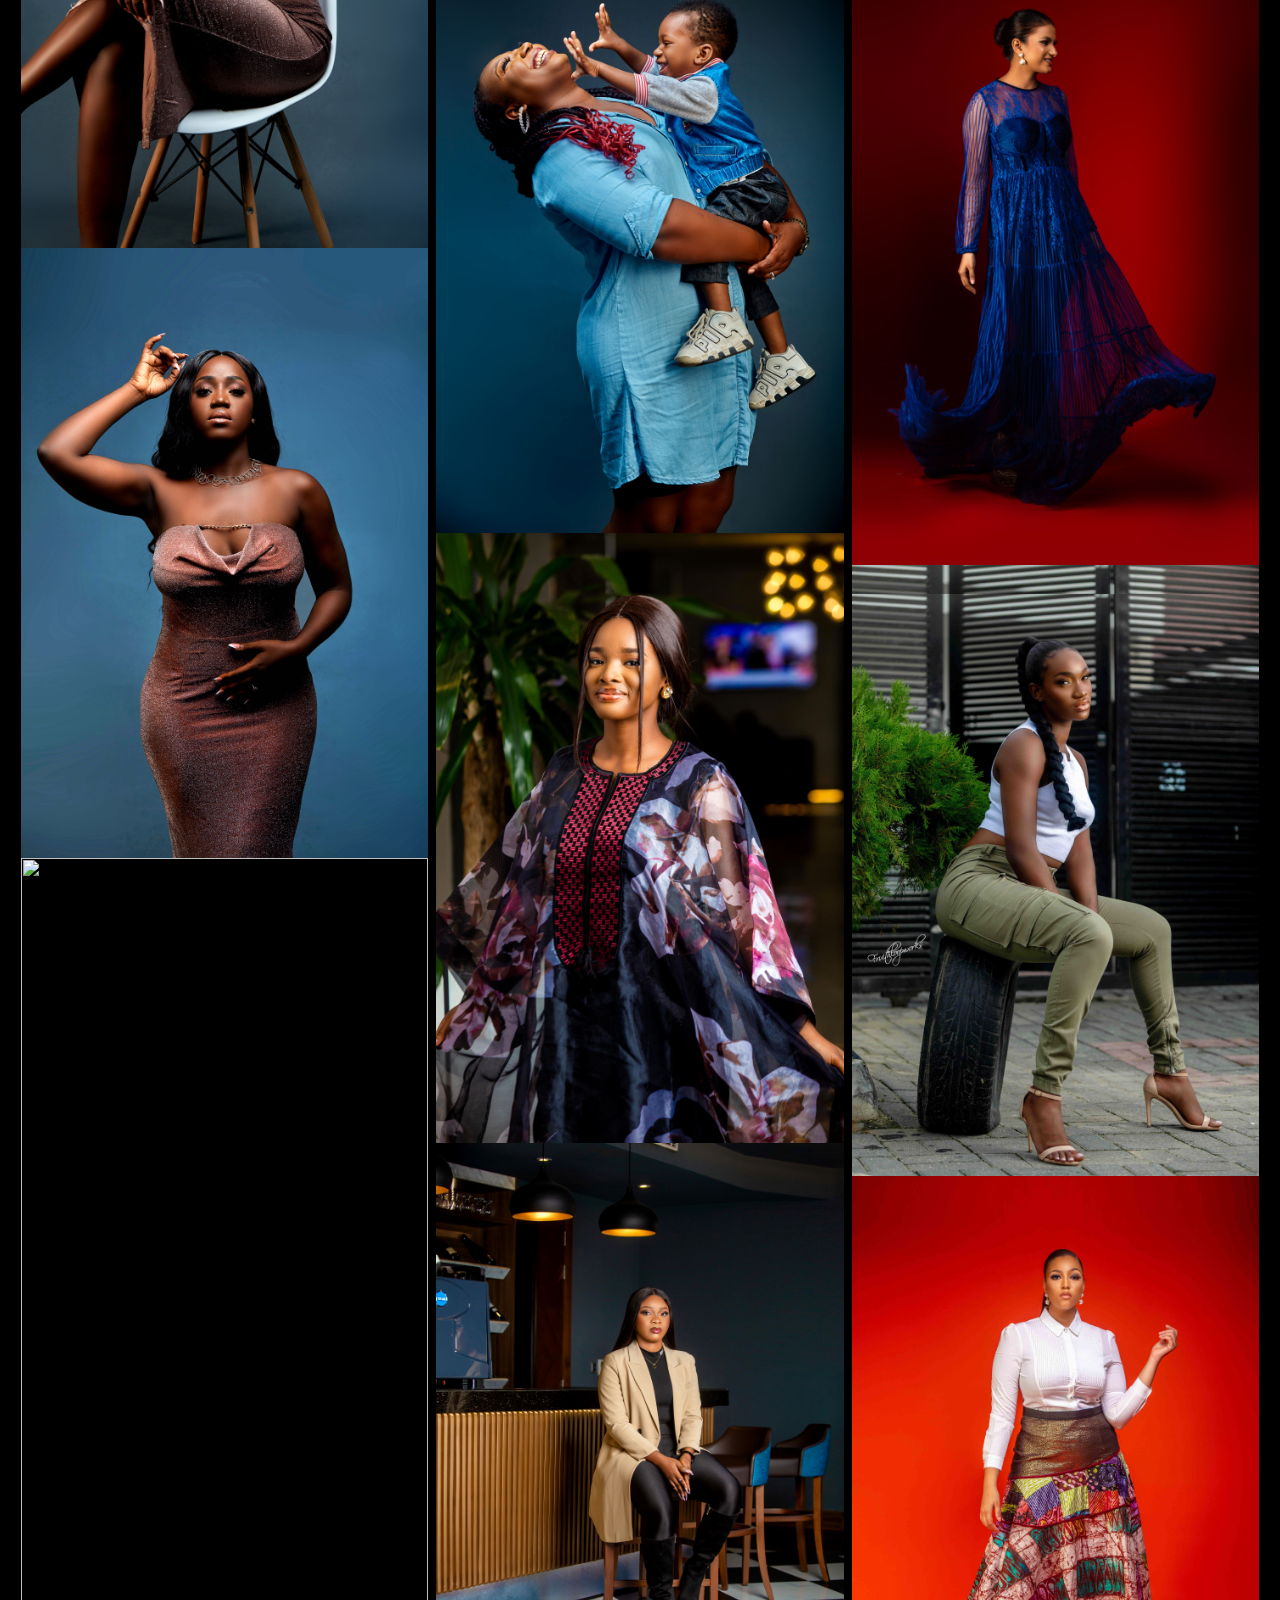
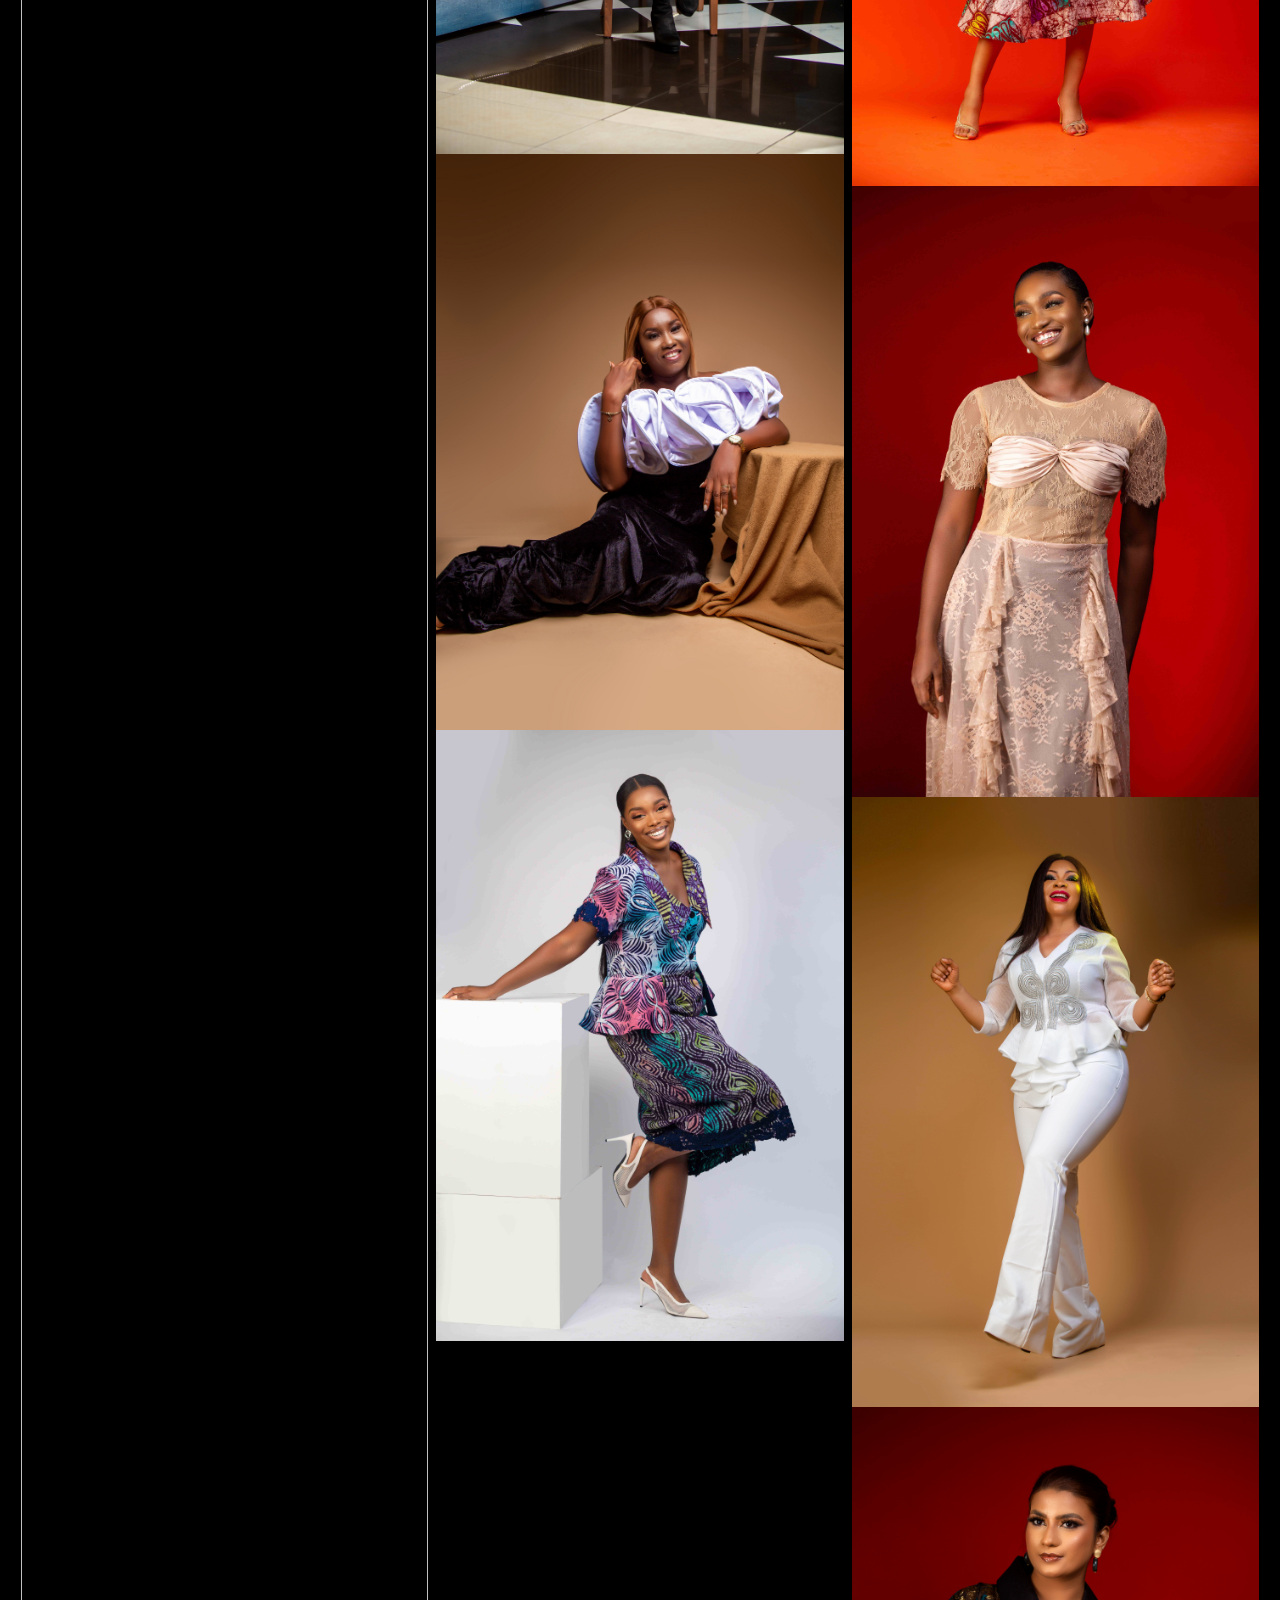
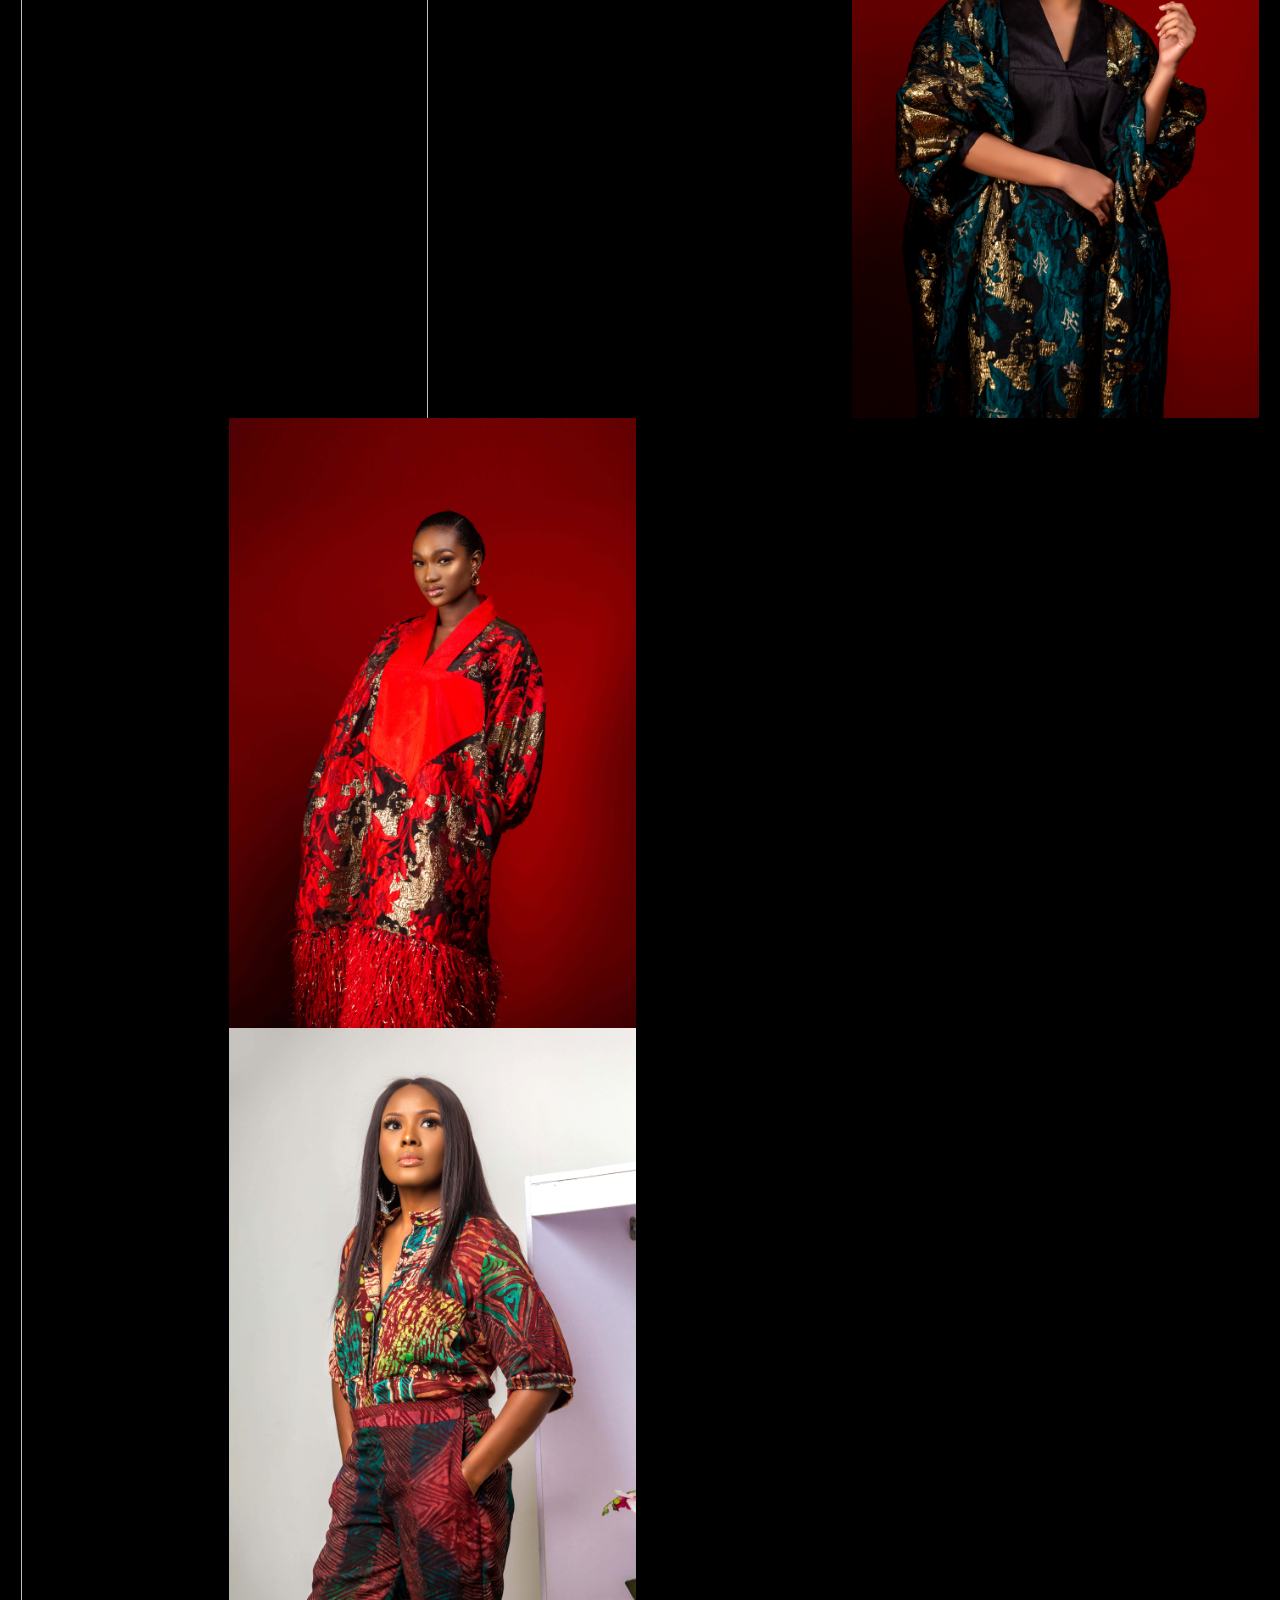
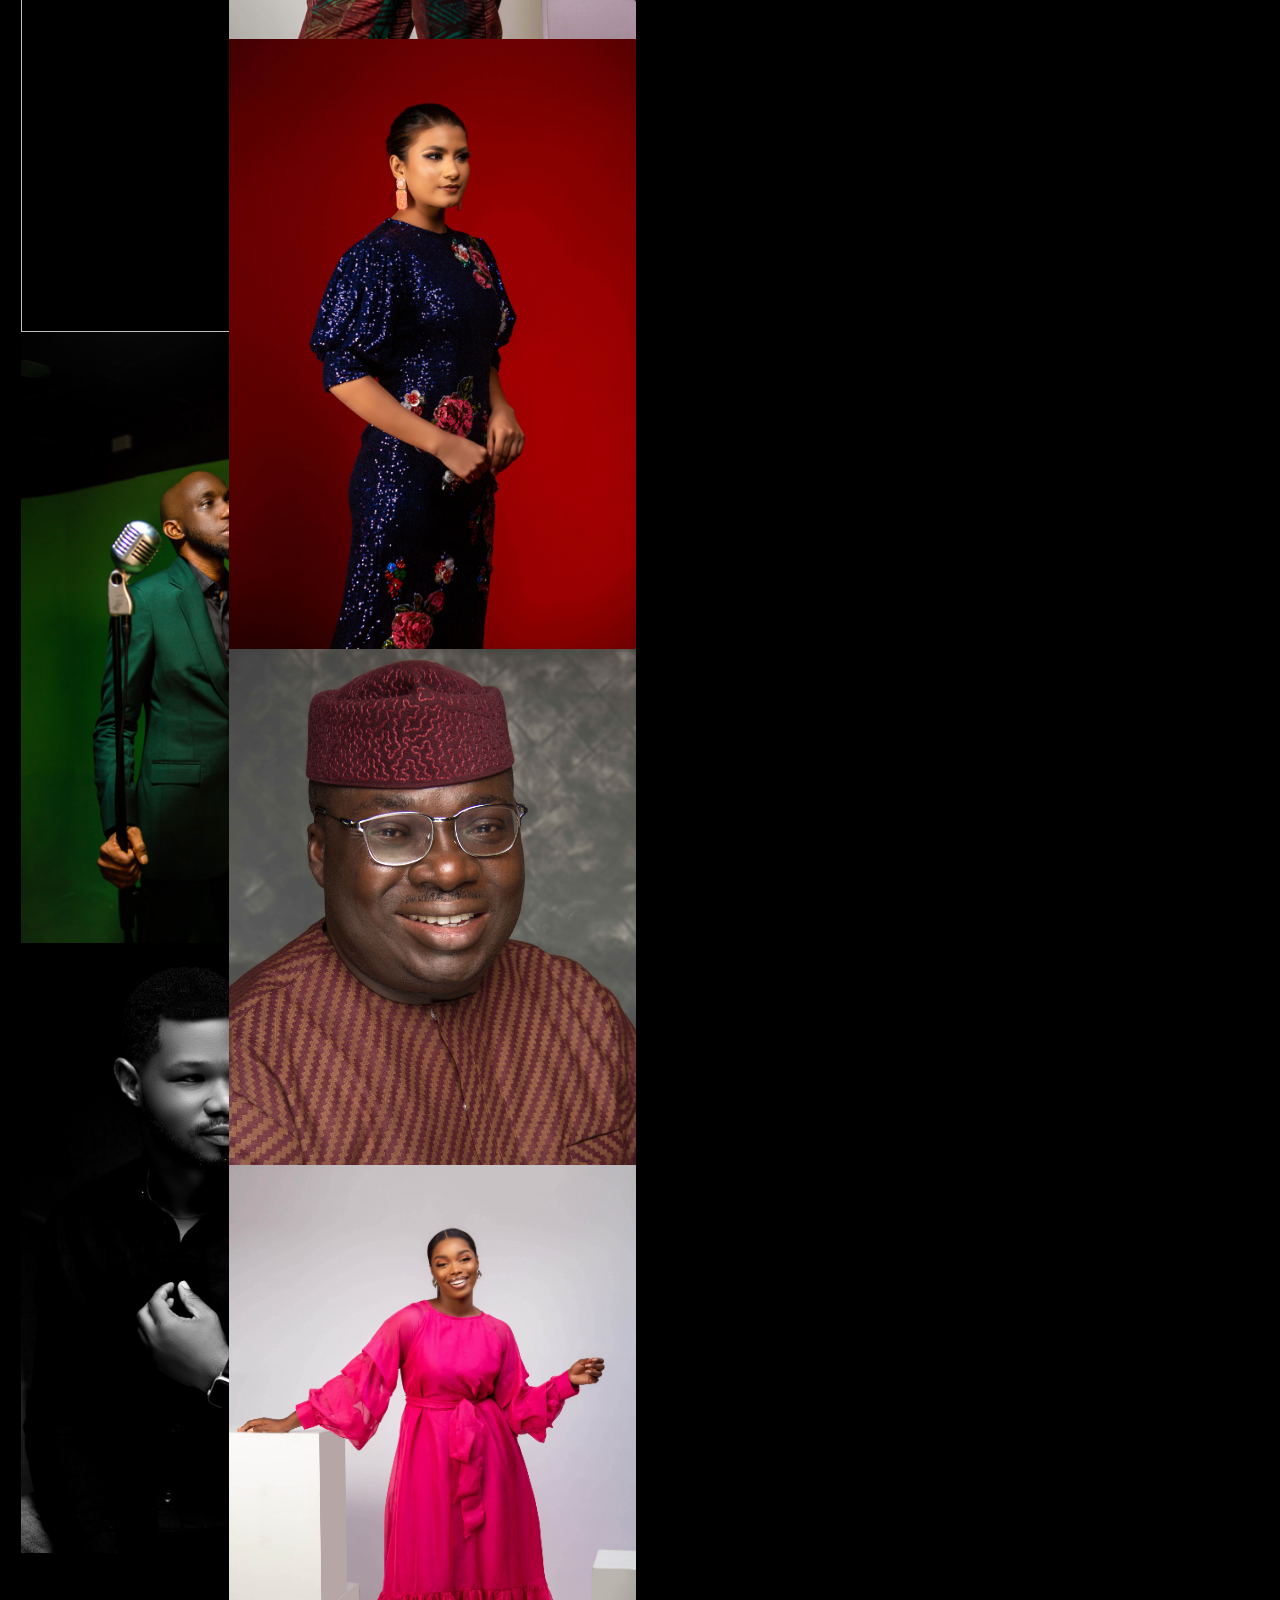
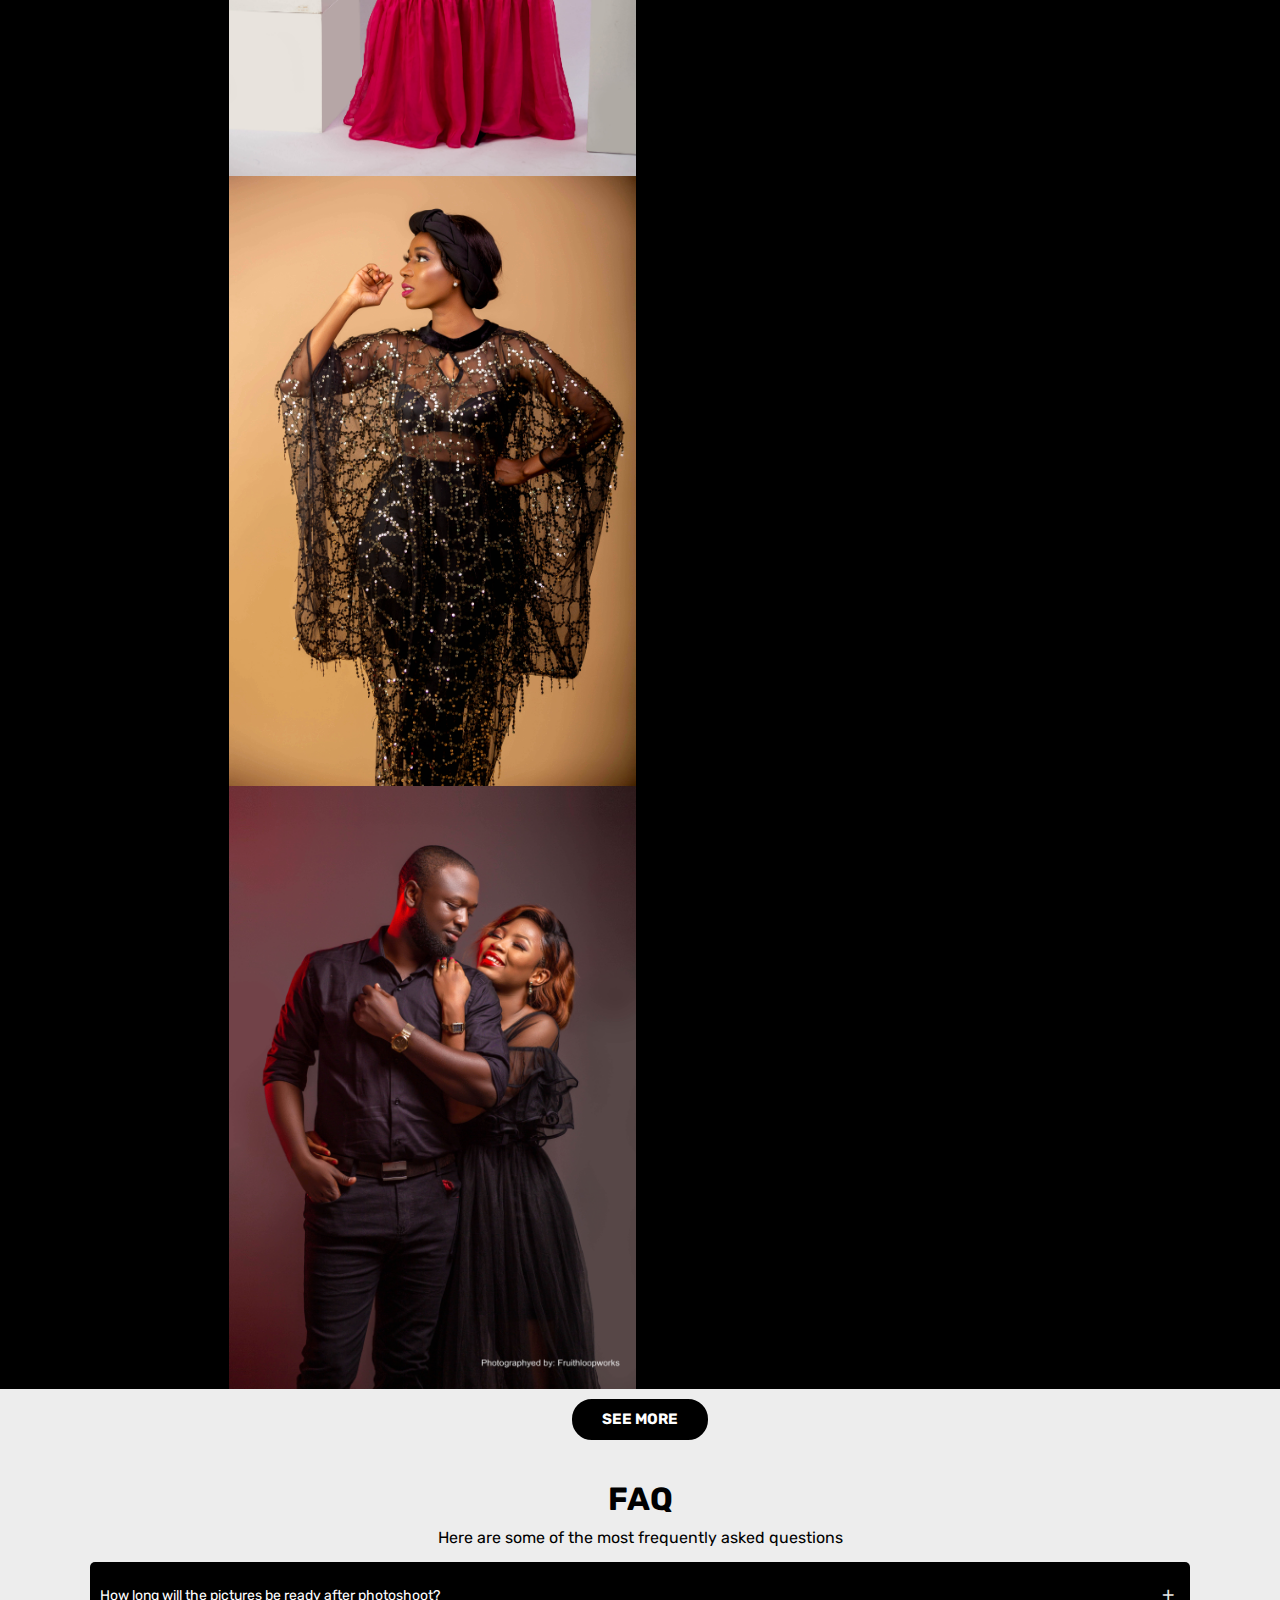
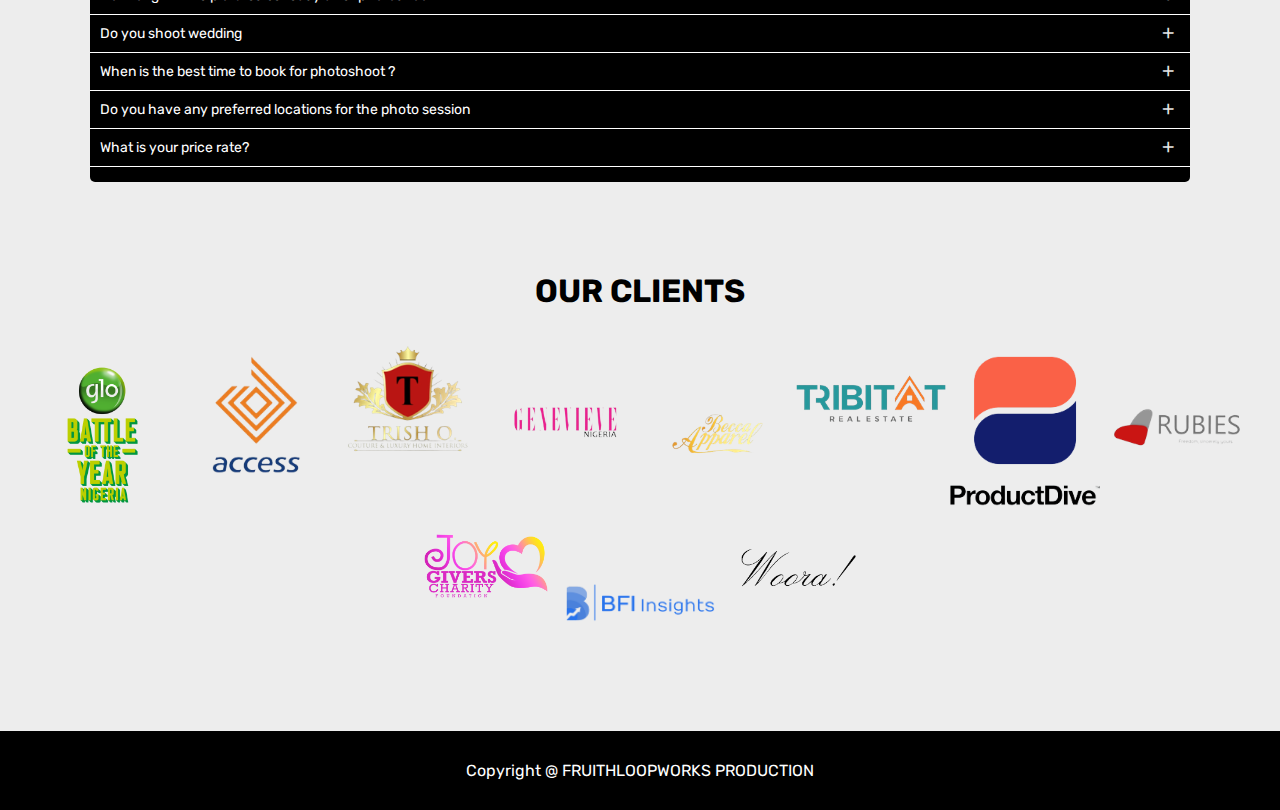
==== commit aa6cfcc5: "Update index.html" ====
--- a/index.html
+++ b/index.html
@@ -291,8 +291,6 @@
     <div class="column">
         <a href="assets/images/portait/port-img (49).jpg" data-lightbox="FRUITHLOOPWORKS"><img  src="assets/images/portait/port-img (49).jpg"  style="width:100%"></a>
 
-        <a href="assets/images/FRONT PAGE PICTURES/front img new (10).jpg" data-lightbox="FRUITHLOOPWORKS"><img  src="assets/images/FRONT PAGE PICTURES/front img new (10).jpg"  style="width:100%"></a>
-        <a href="assets/images/FRONT PAGE PICTURES/front img new (9).jpg" data-lightbox="FRUITHLOOPWORKS"><img  src="assets/images/FRONT PAGE PICTURES/front img new (9).jpg"  style="width:100%"></a>
         
         
         <a href="assets/images/FRONT PAGE PICTURES/front img new (2).jpg" data-lightbox="FRUITHLOOPWORKS"><img  src="assets/images/FRONT PAGE PICTURES/front img new (2).jpg"  style="width:100%"></a>
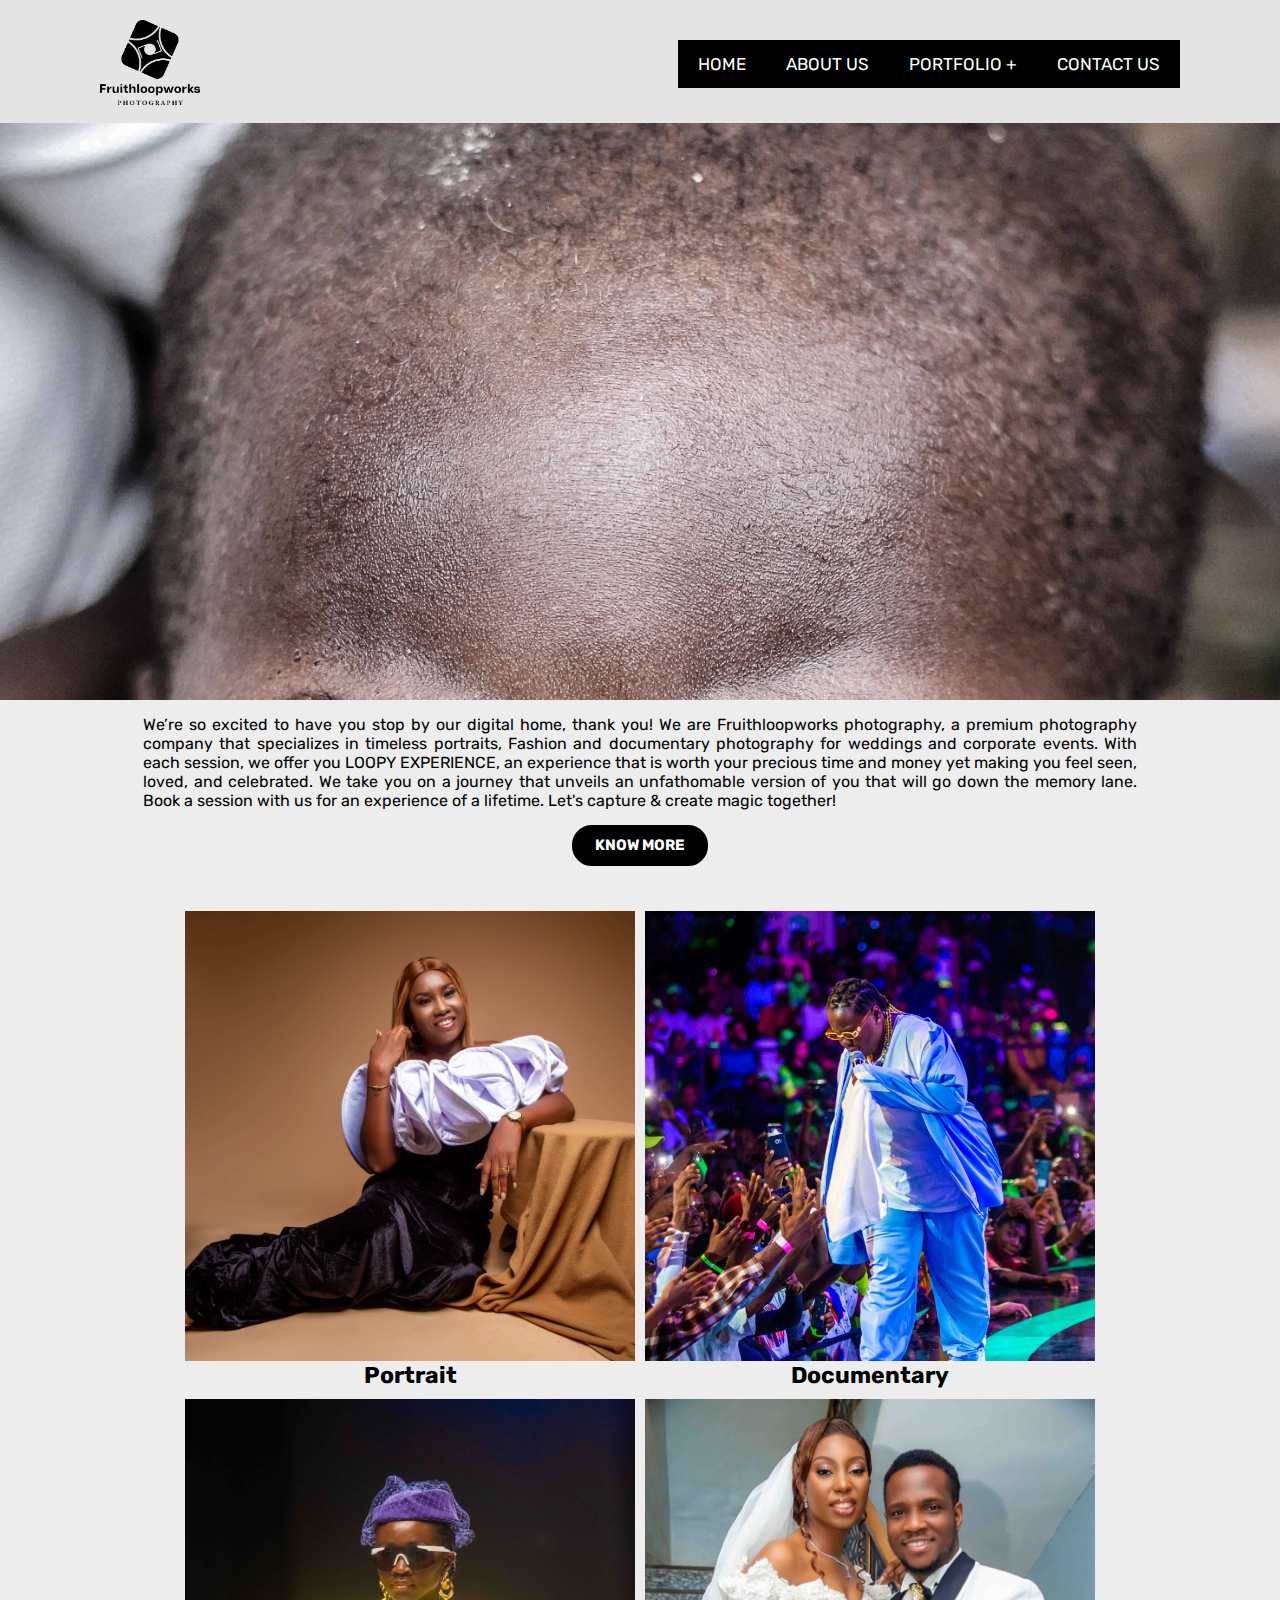
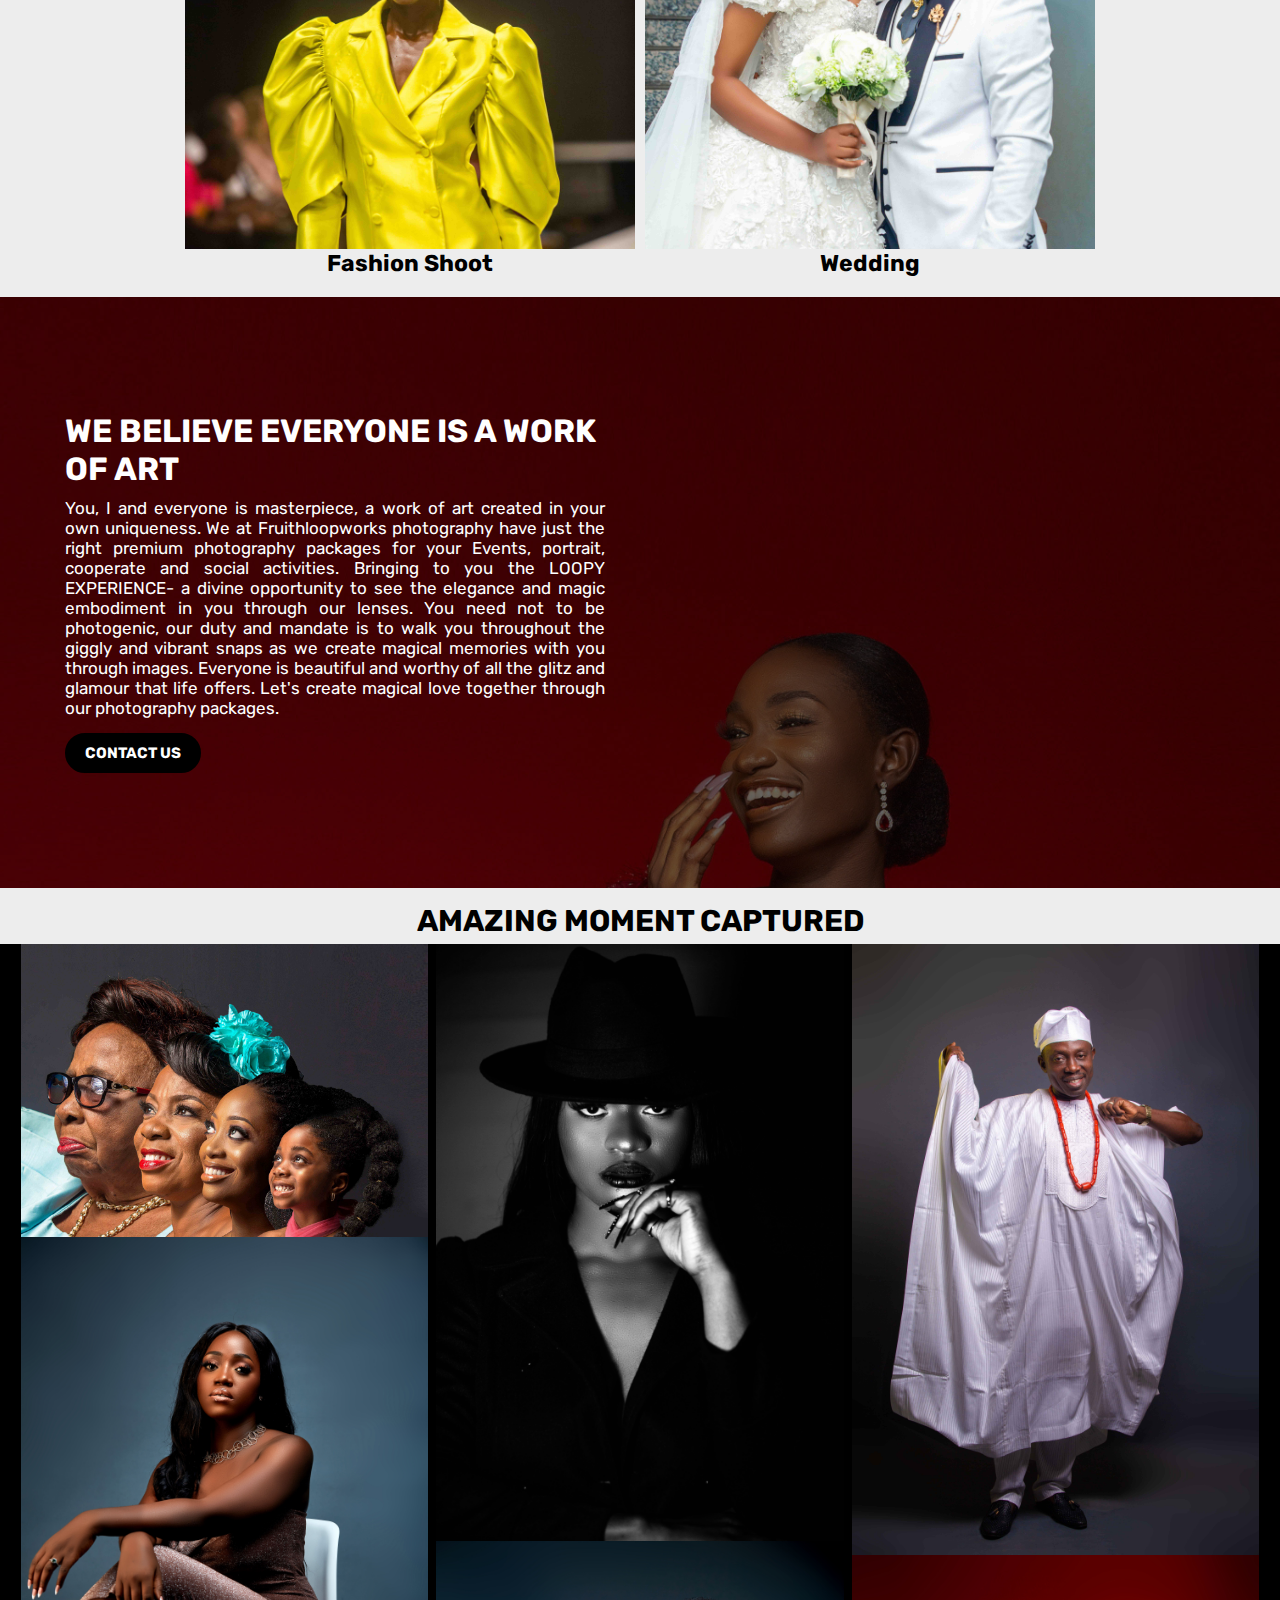
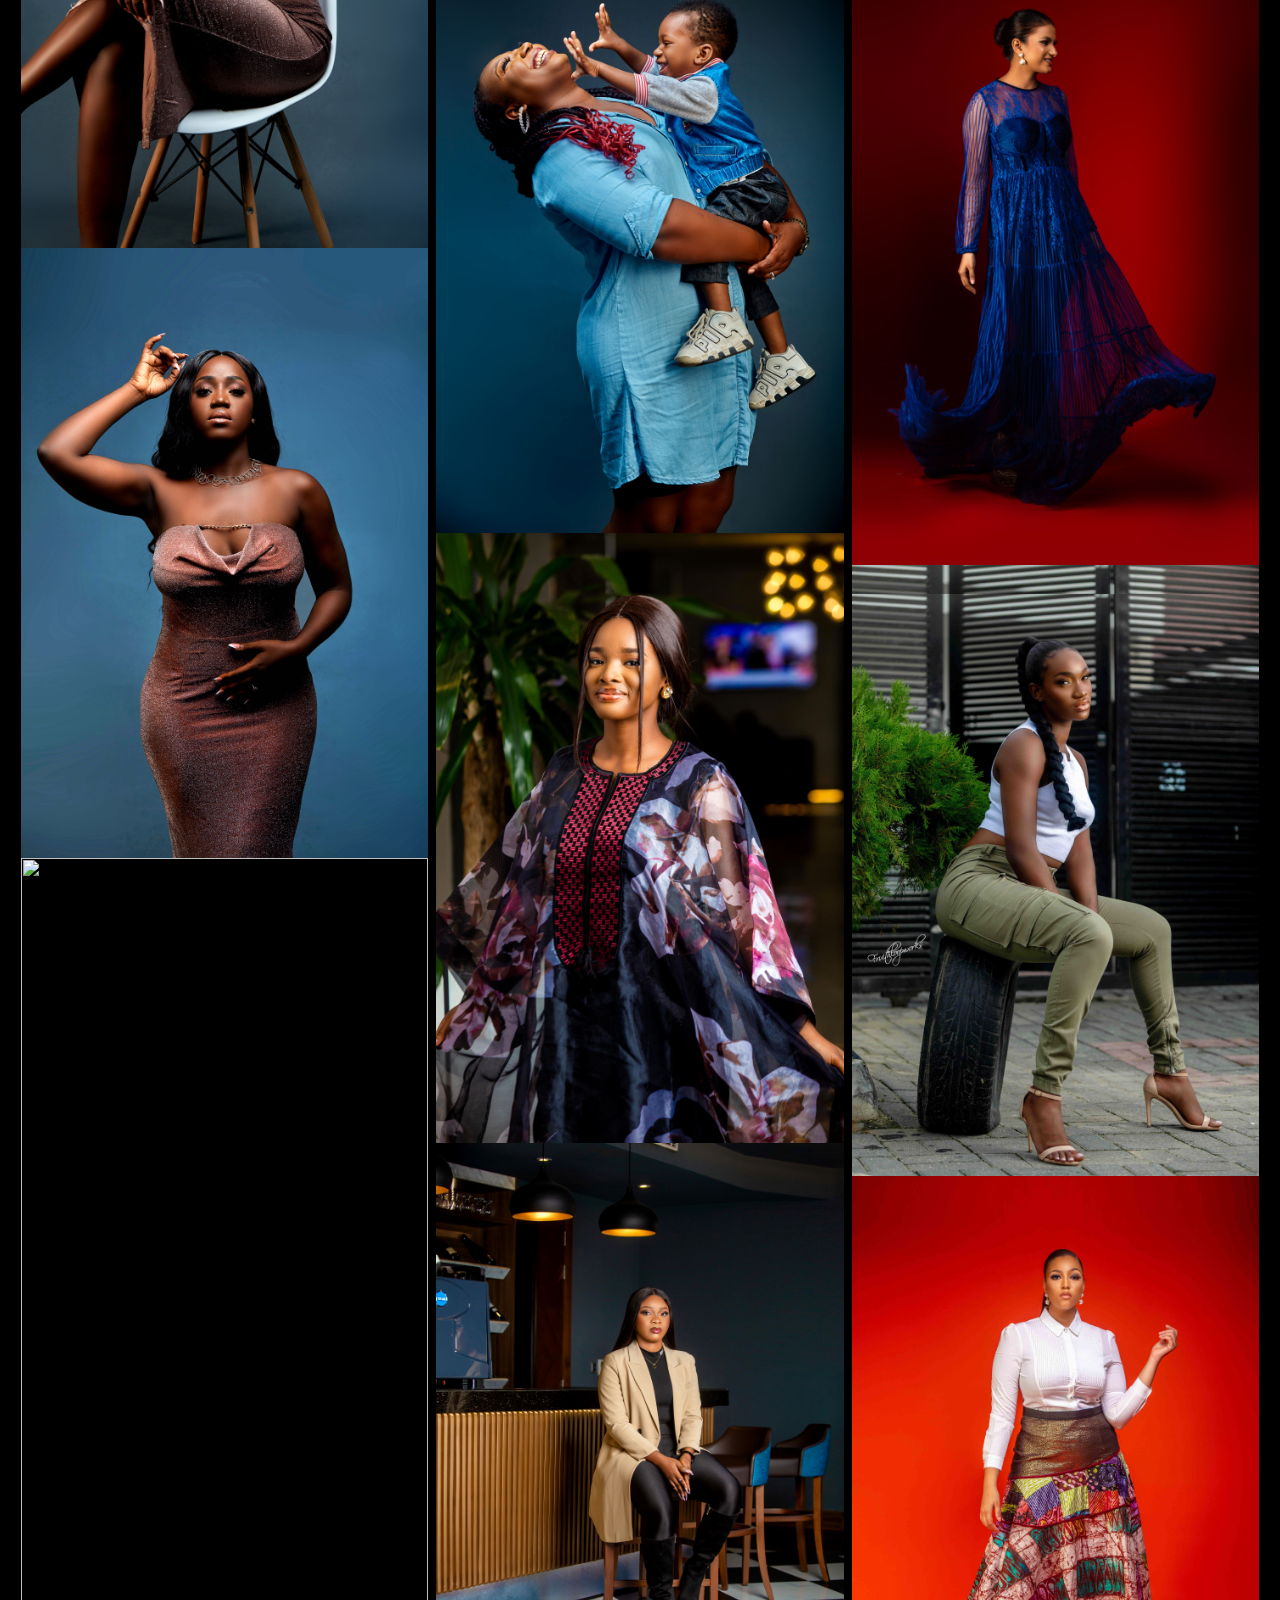
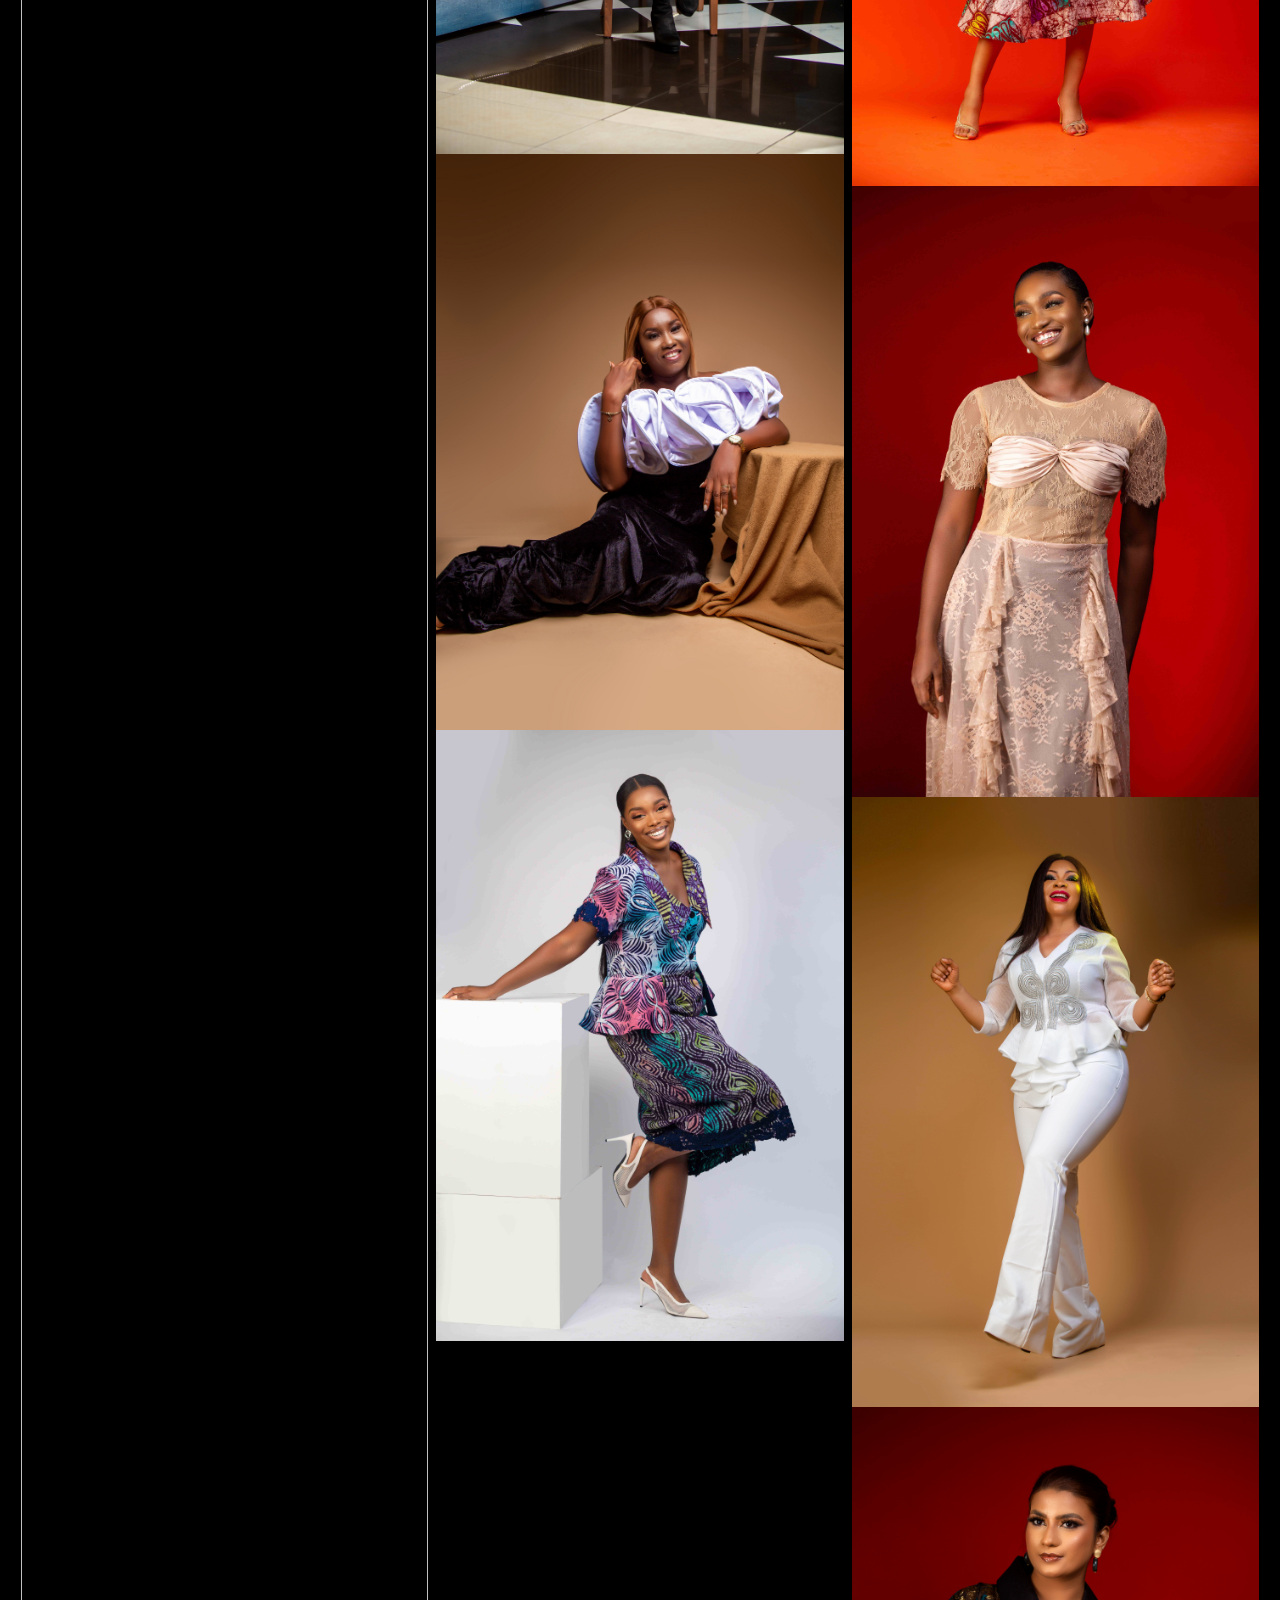
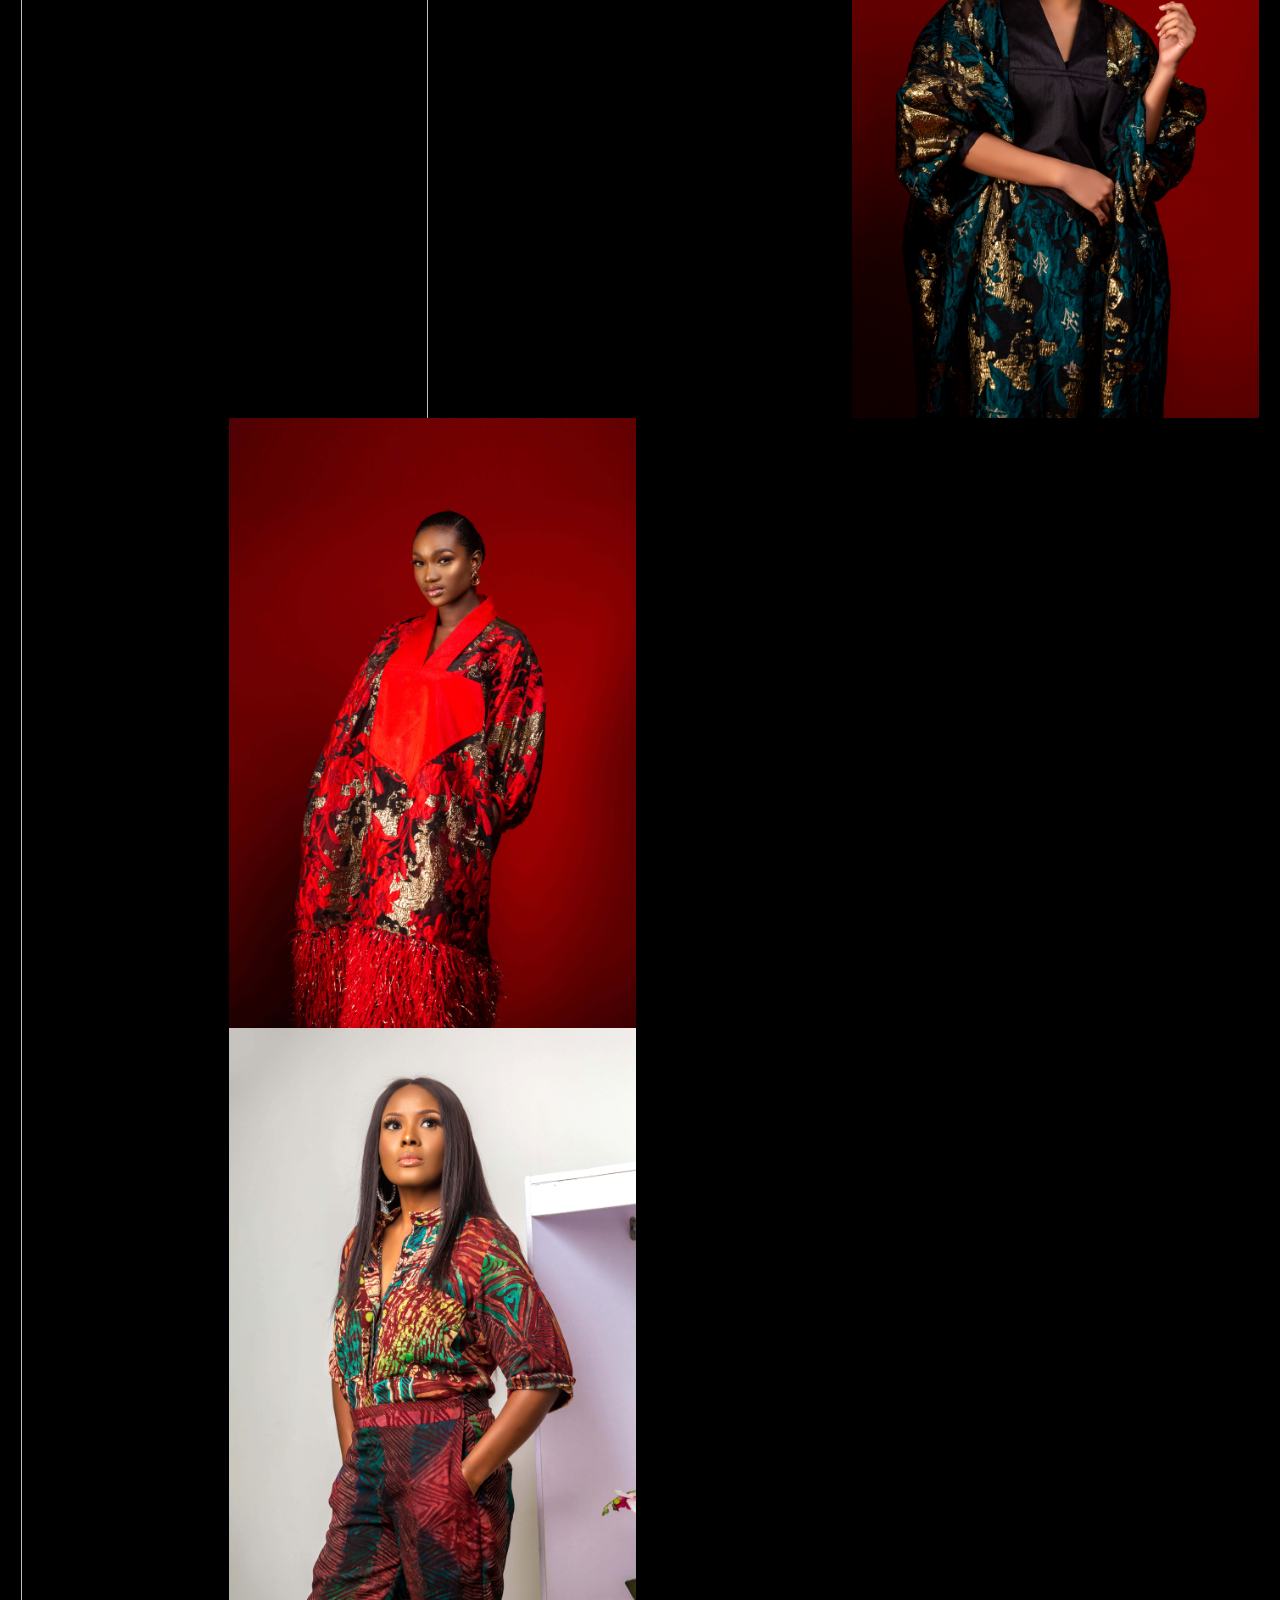
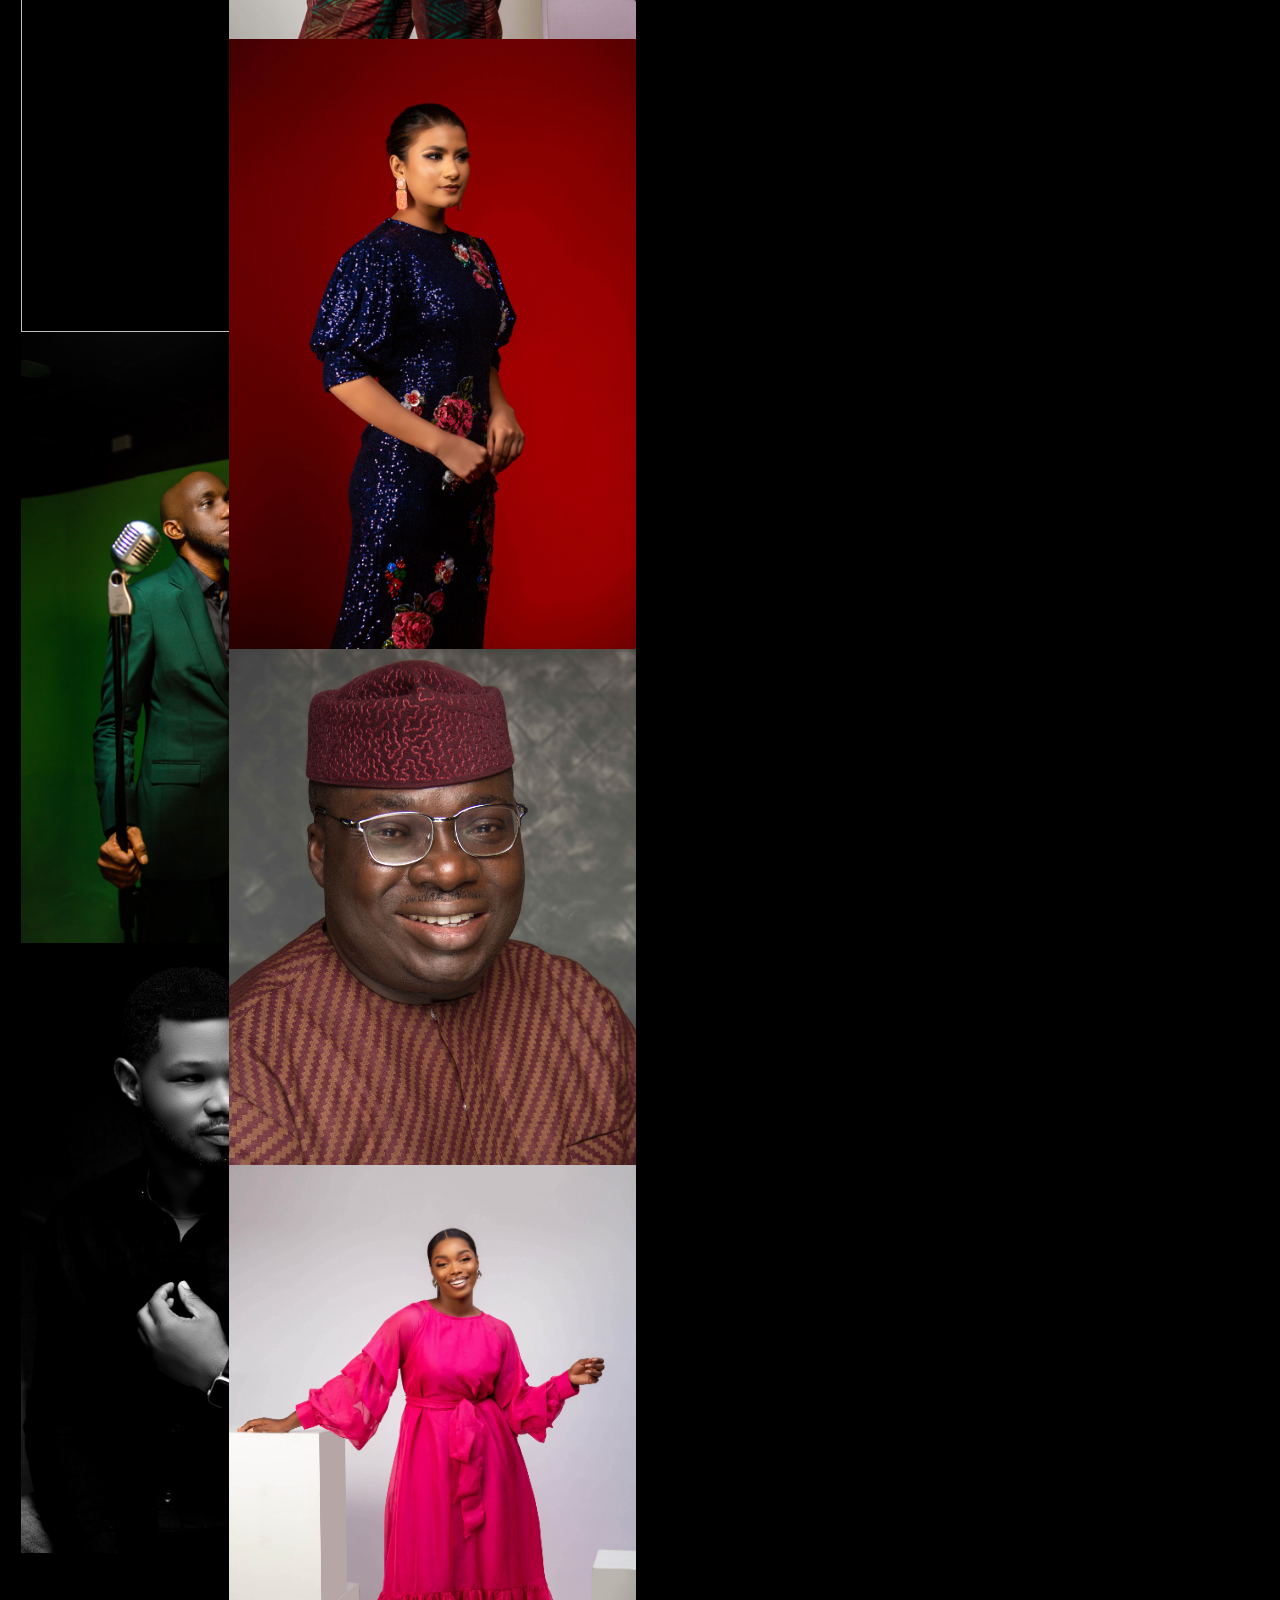
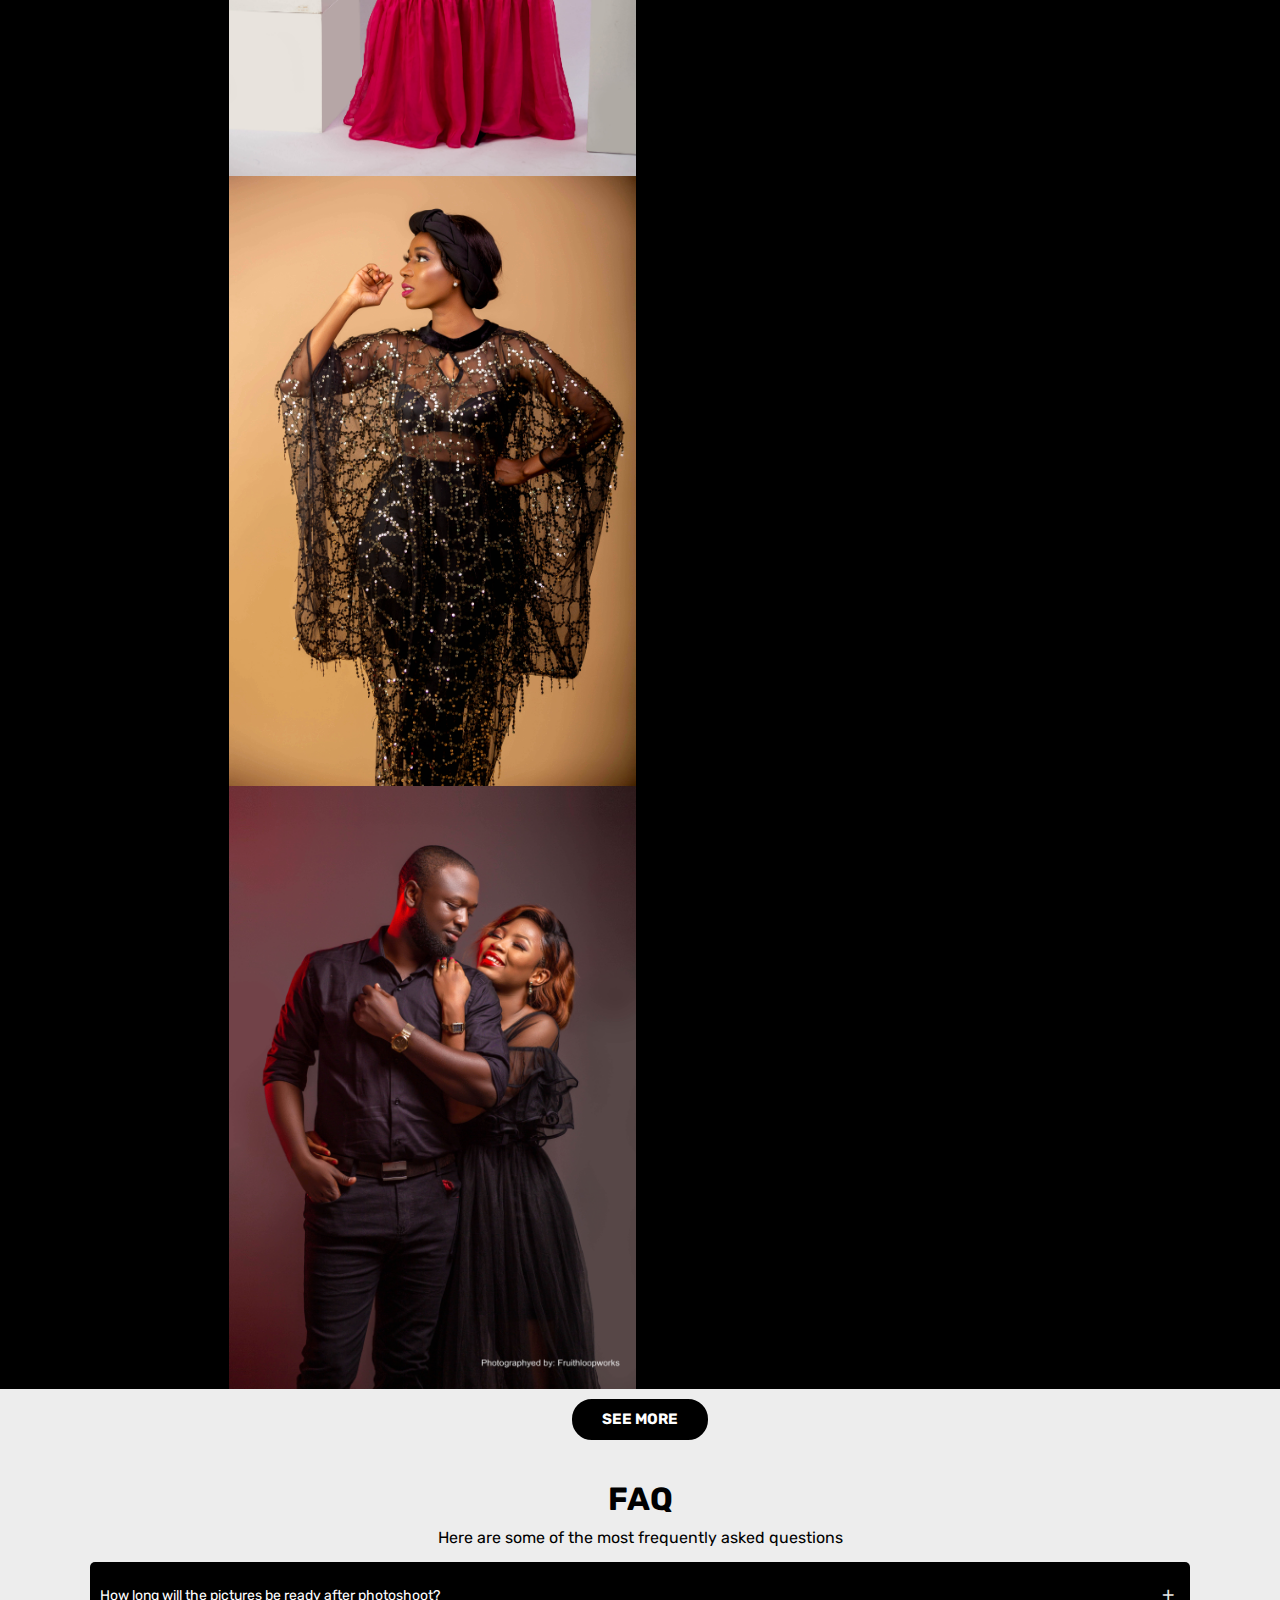
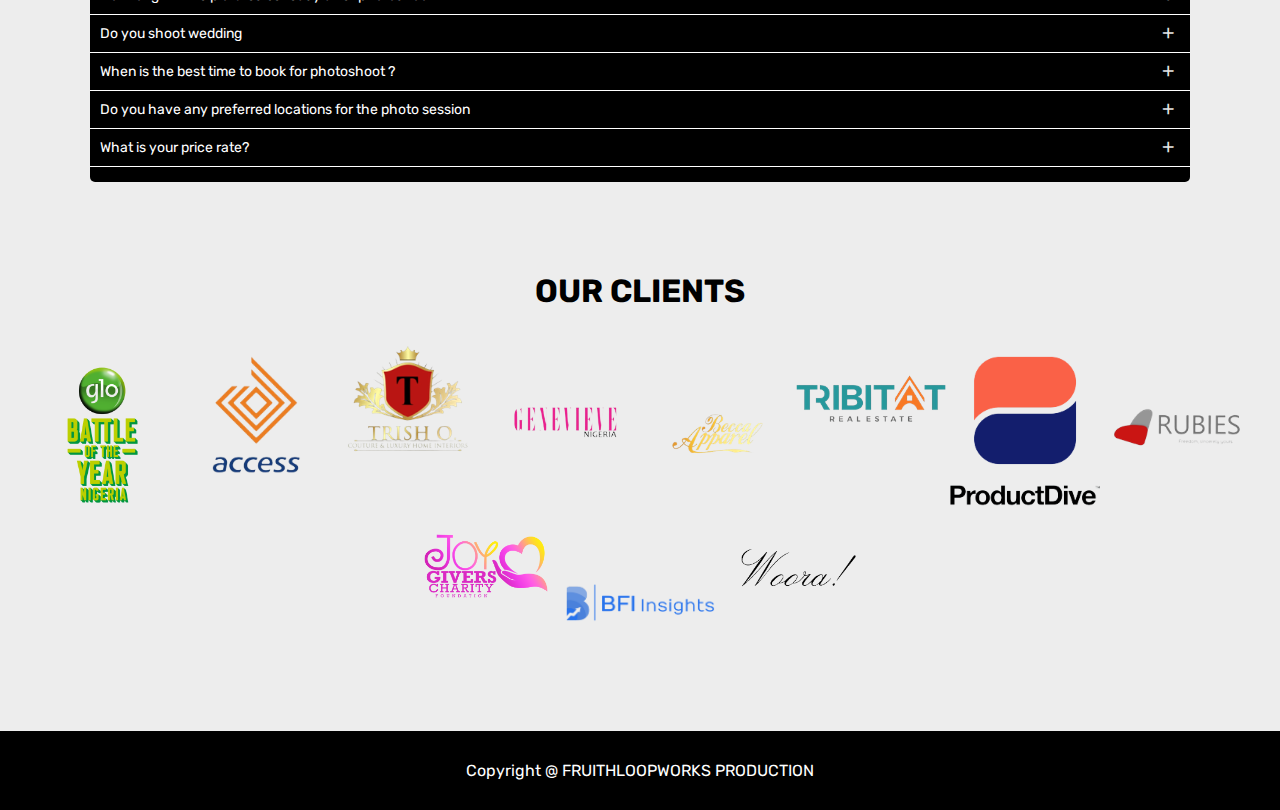
==== commit 4c7ce0d7: "Update index.html" ====
--- a/index.html
+++ b/index.html
@@ -6,7 +6,7 @@
         <title>
      FRUITHLOOPWORKS || VISUALIST || PRO PHOTOGRAPHER
         </title>
-       
+        <link rel="icon" type="image/png" href="/assets/images/logo.PNG">
         <link rel="stylesheet" href="https://cdnjs.cloudflare.com/ajax/libs/font-awesome/6.1.2/css/all.min.css" 
         integrity="sha512-1sCRPdkRXhBV2PBLUdRb4tMg1w2YPf37qatUFeS7zlBy7jJI8Lf4VHwWfZZfpXtYSLy85pkm9GaYVYMfw5BC1A=="
          crossorigin="anonymous" 
@@ -25,9 +25,6 @@
     </head>
     <body>
 
-        <div class="chat">
-              <a href="https://wa.me/message/T6KVCPP5EUNTO1"><img class="whatsapp-img" src="assets/images/whatsapp-icon-logo-8CA4FB831E-seeklogo.com.png" ></a>
-          </div>  
         
           <div  class="scrollTop"><i class="fa-solid fa-chevron-up"></i></div>
 
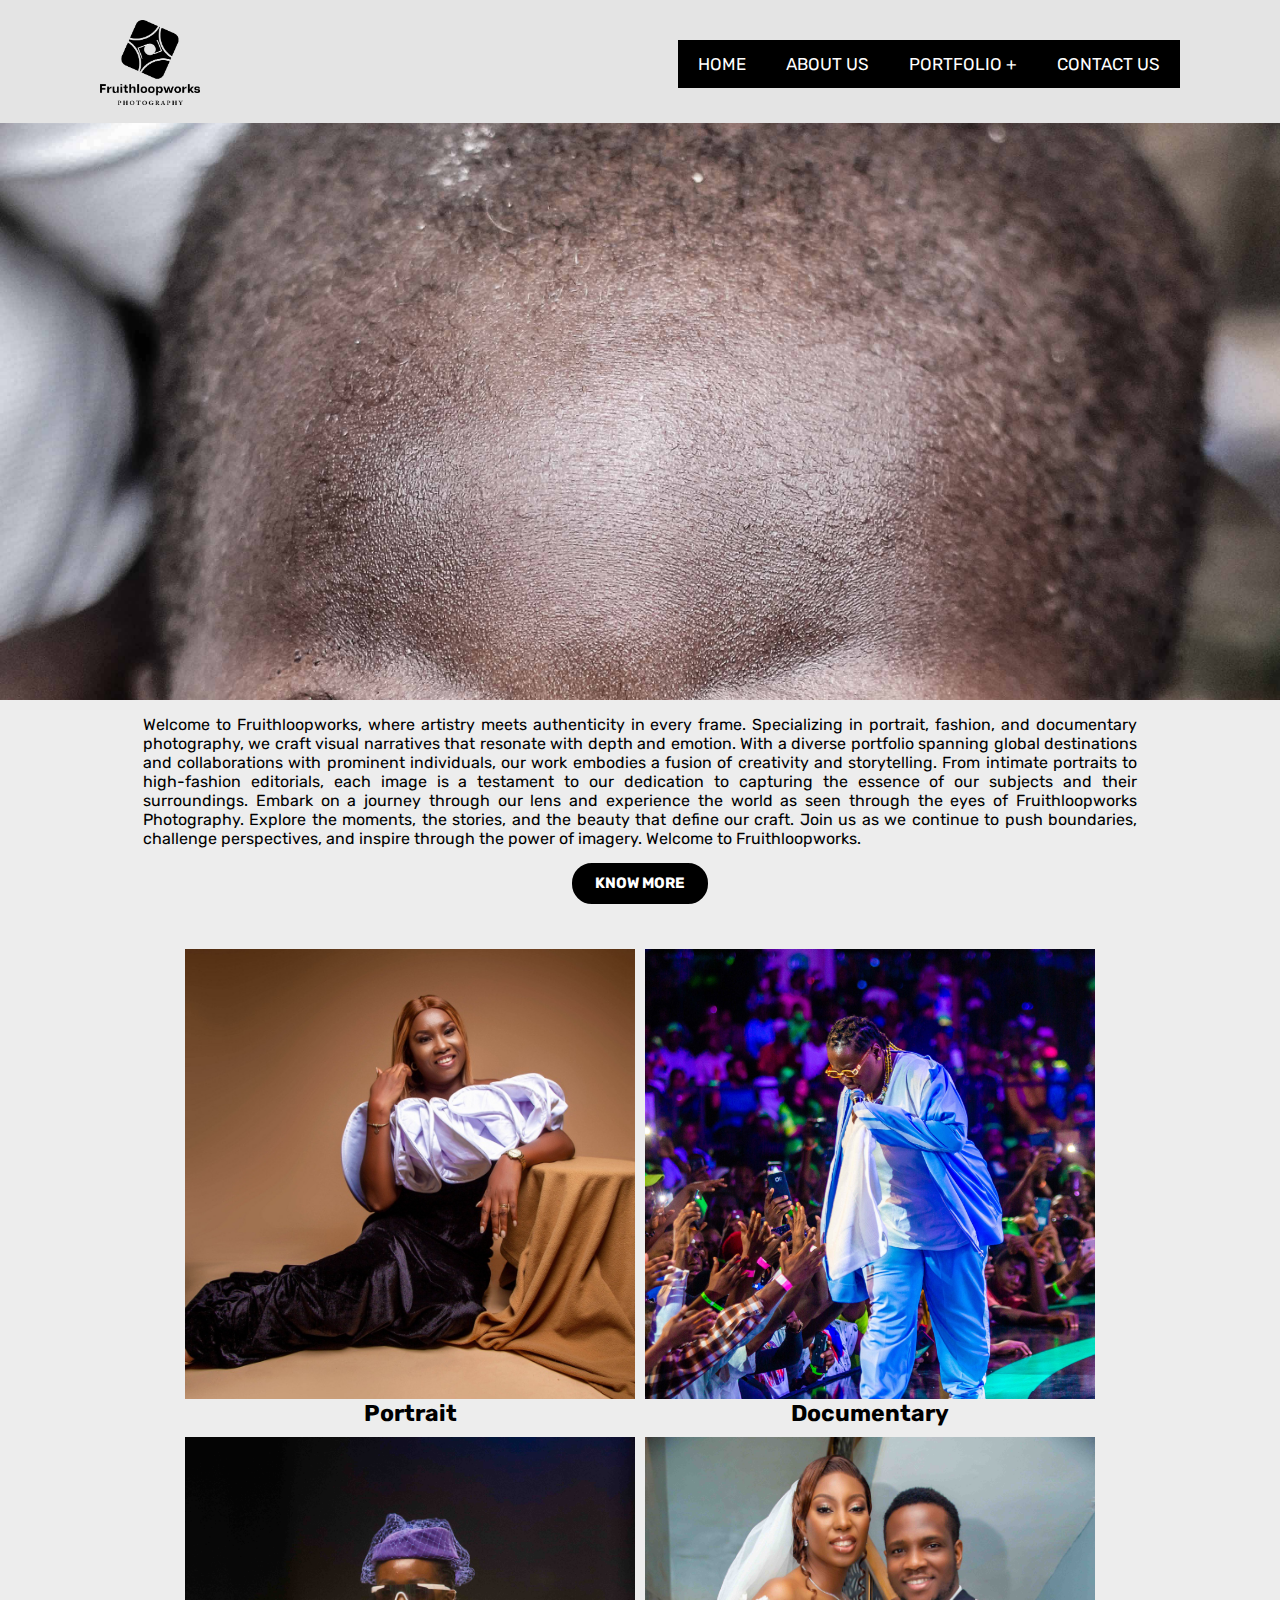
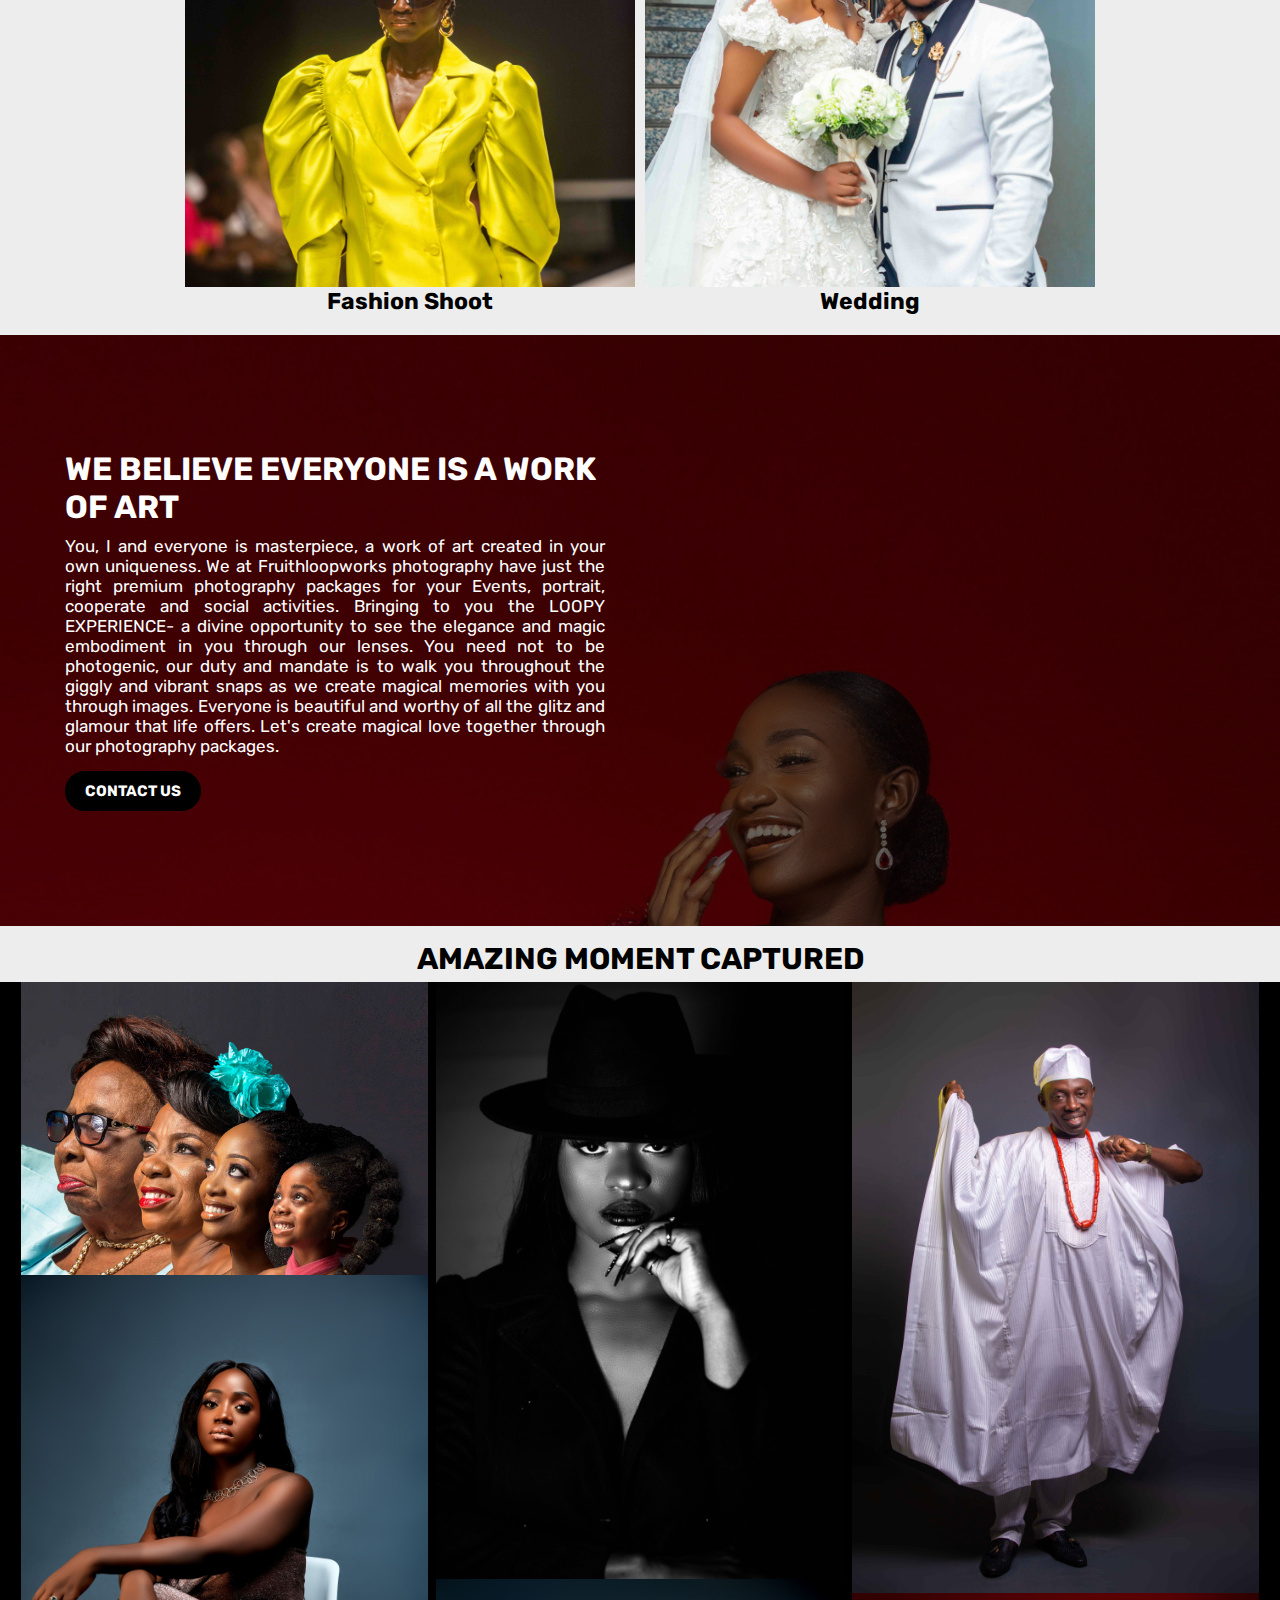
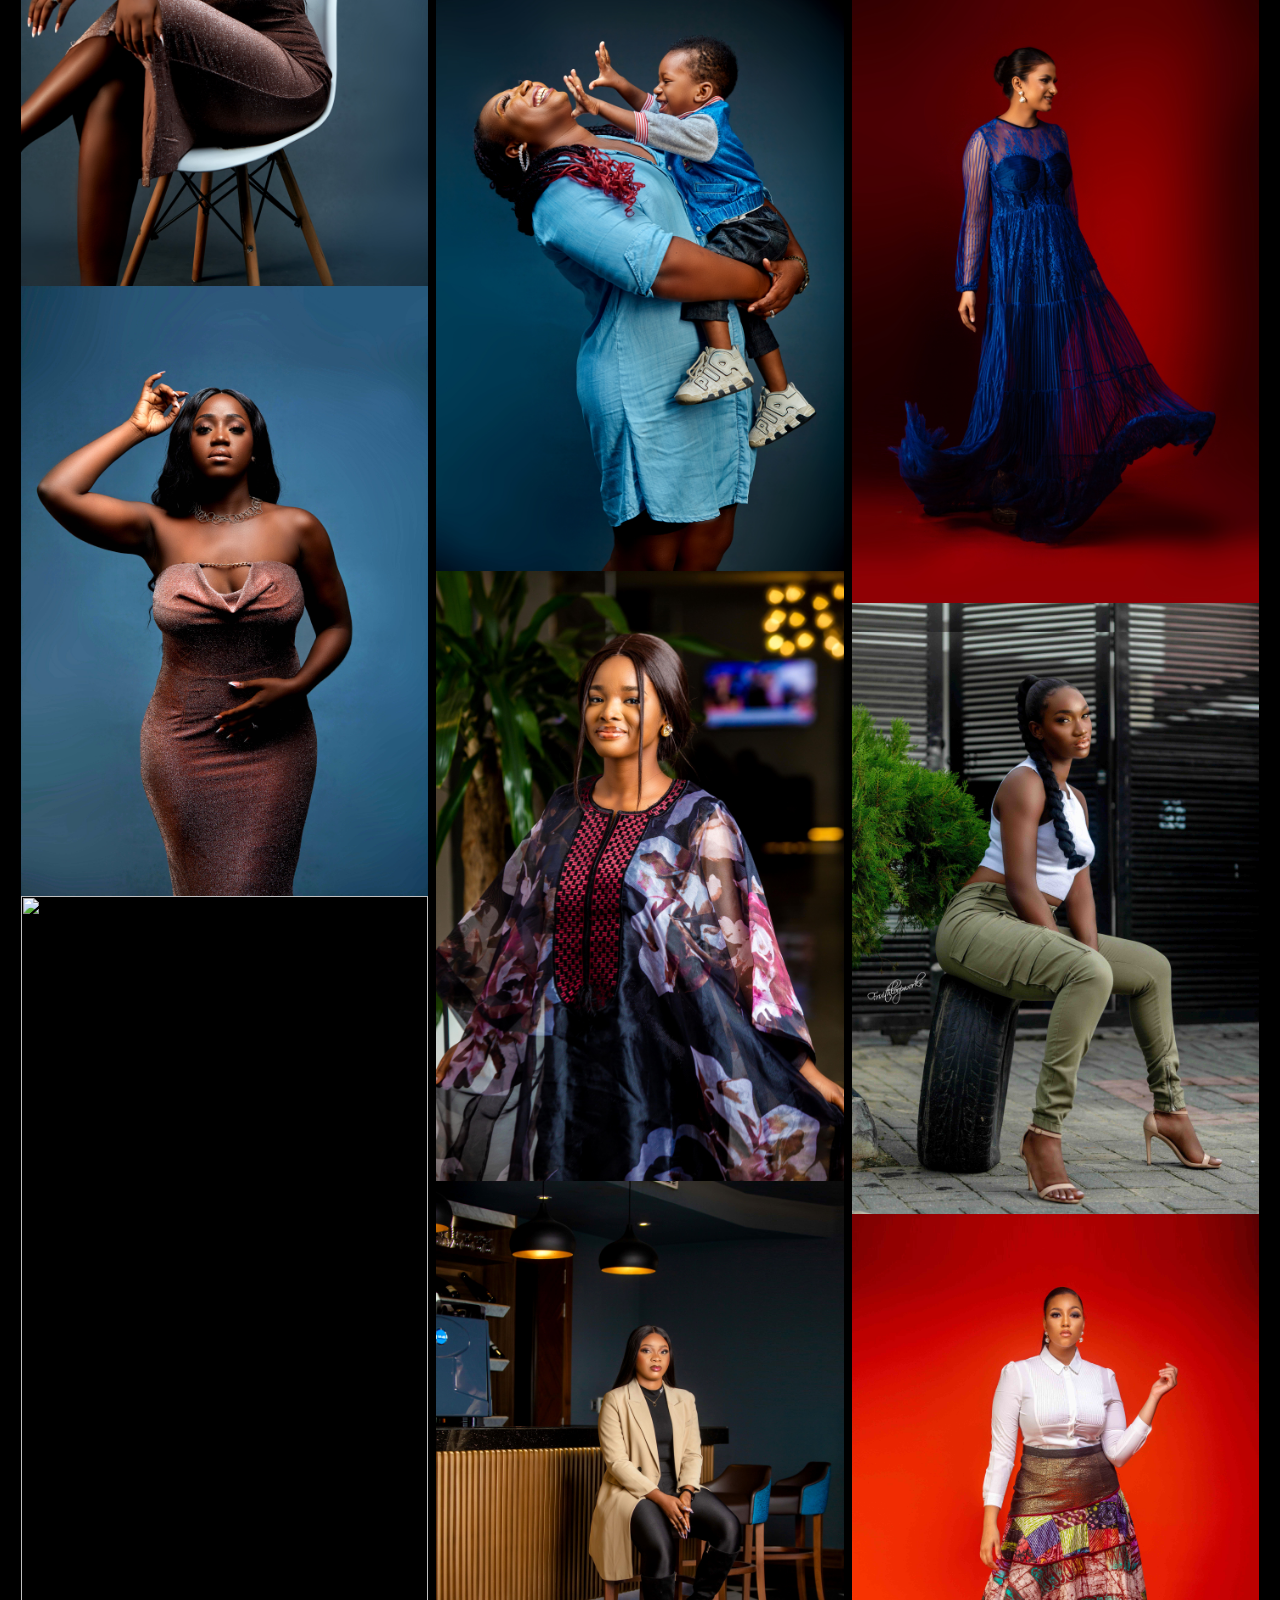
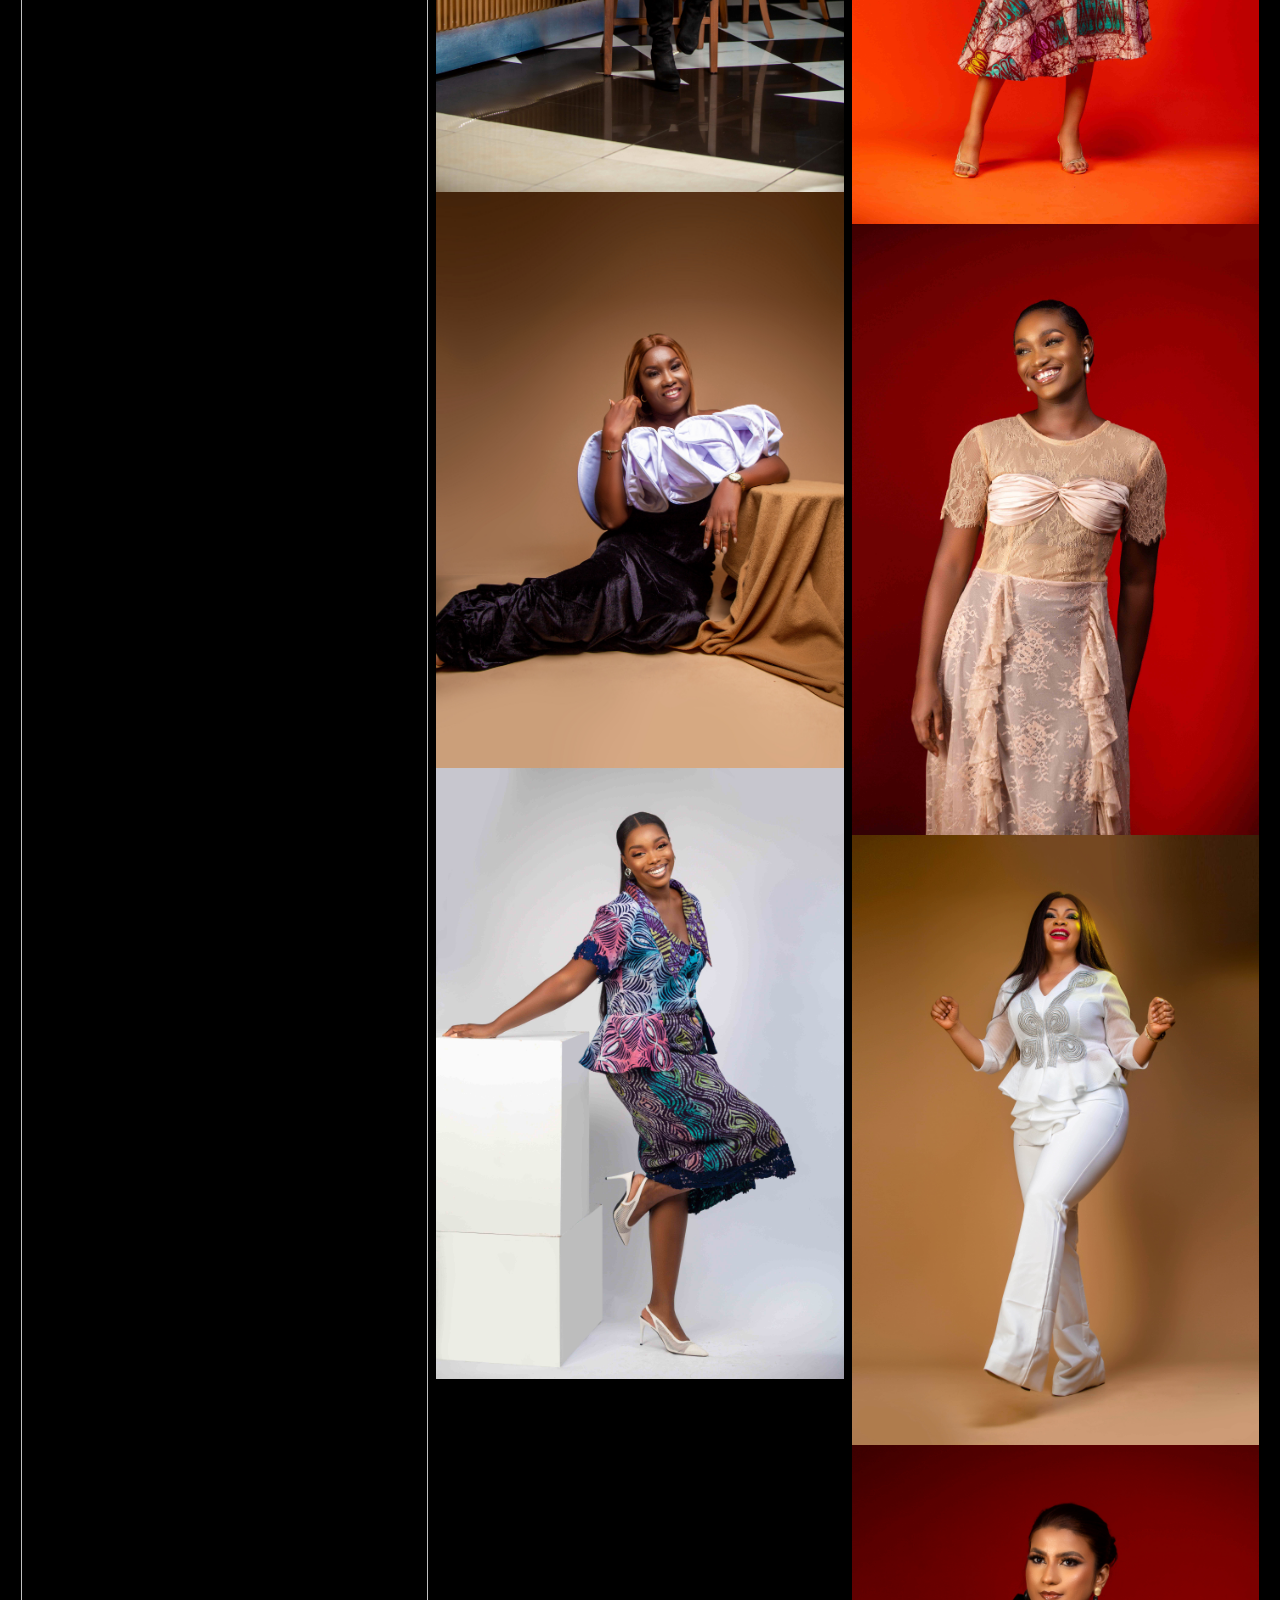
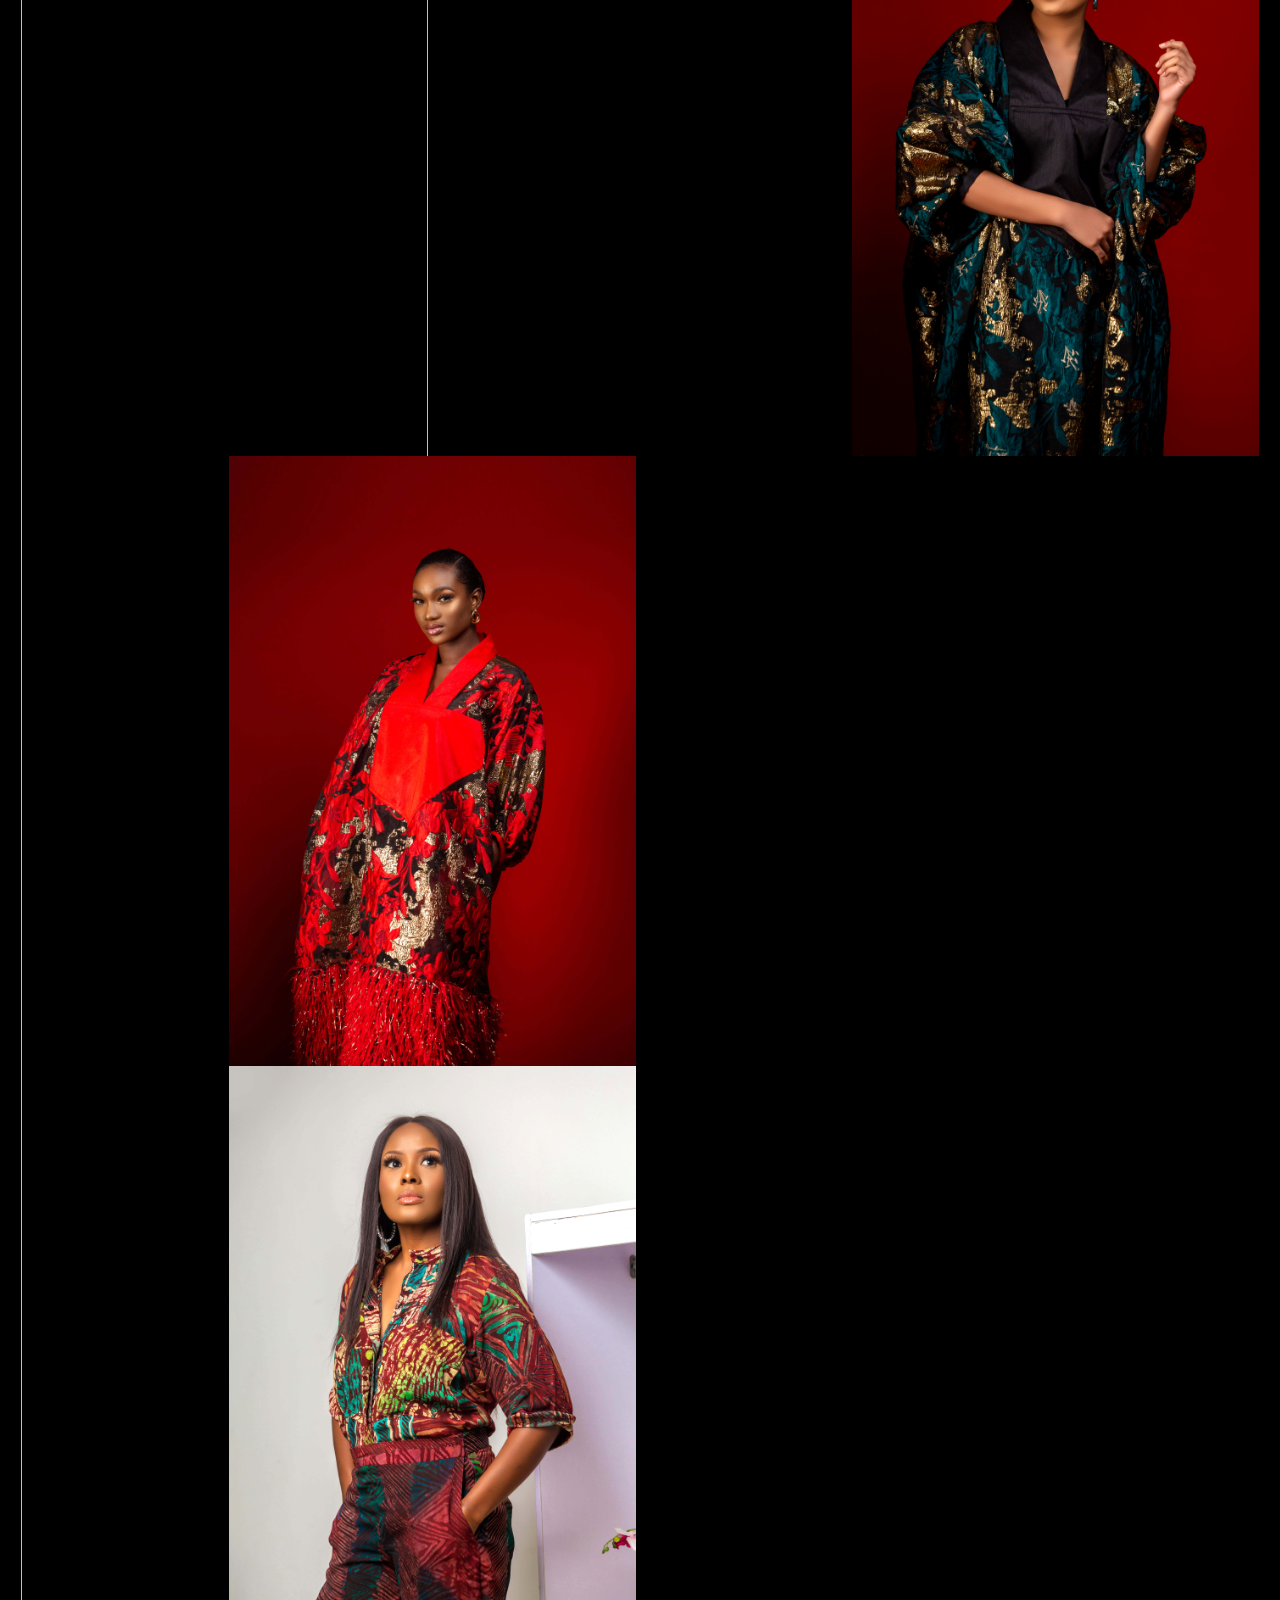
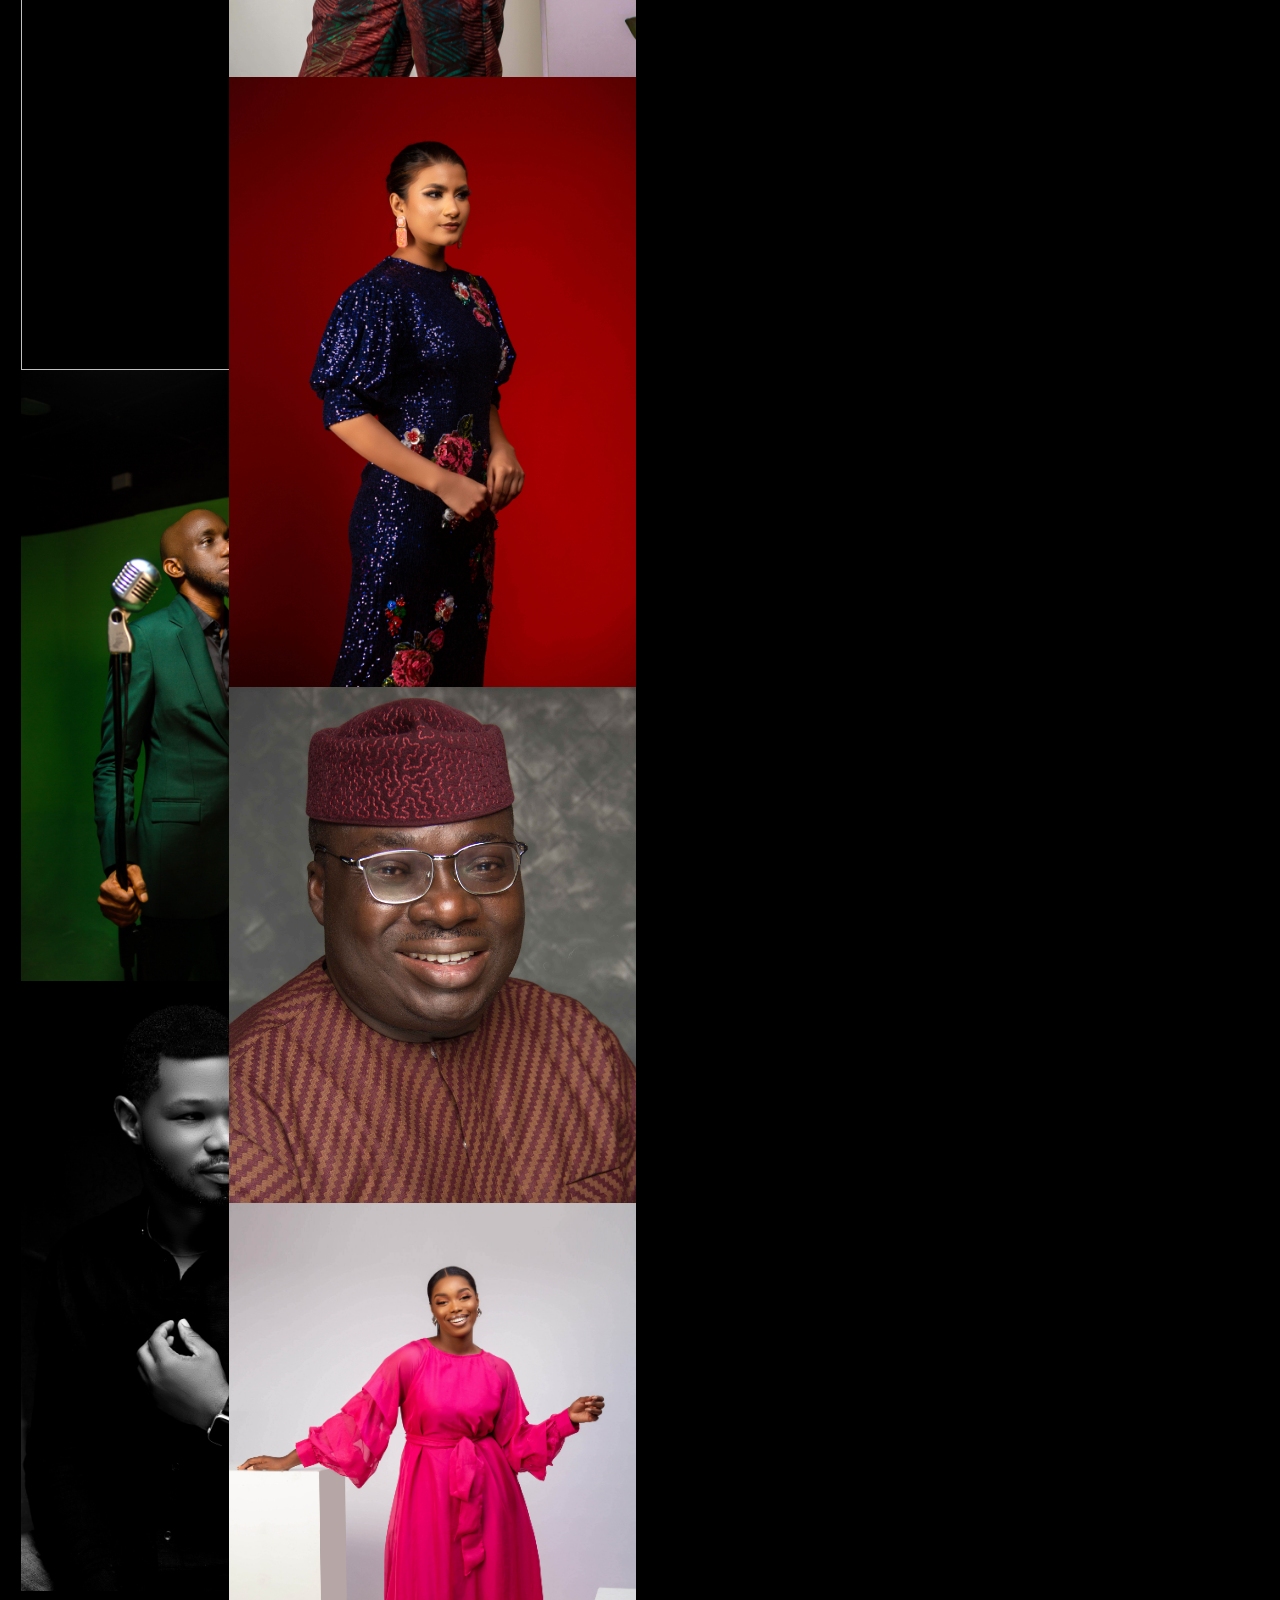
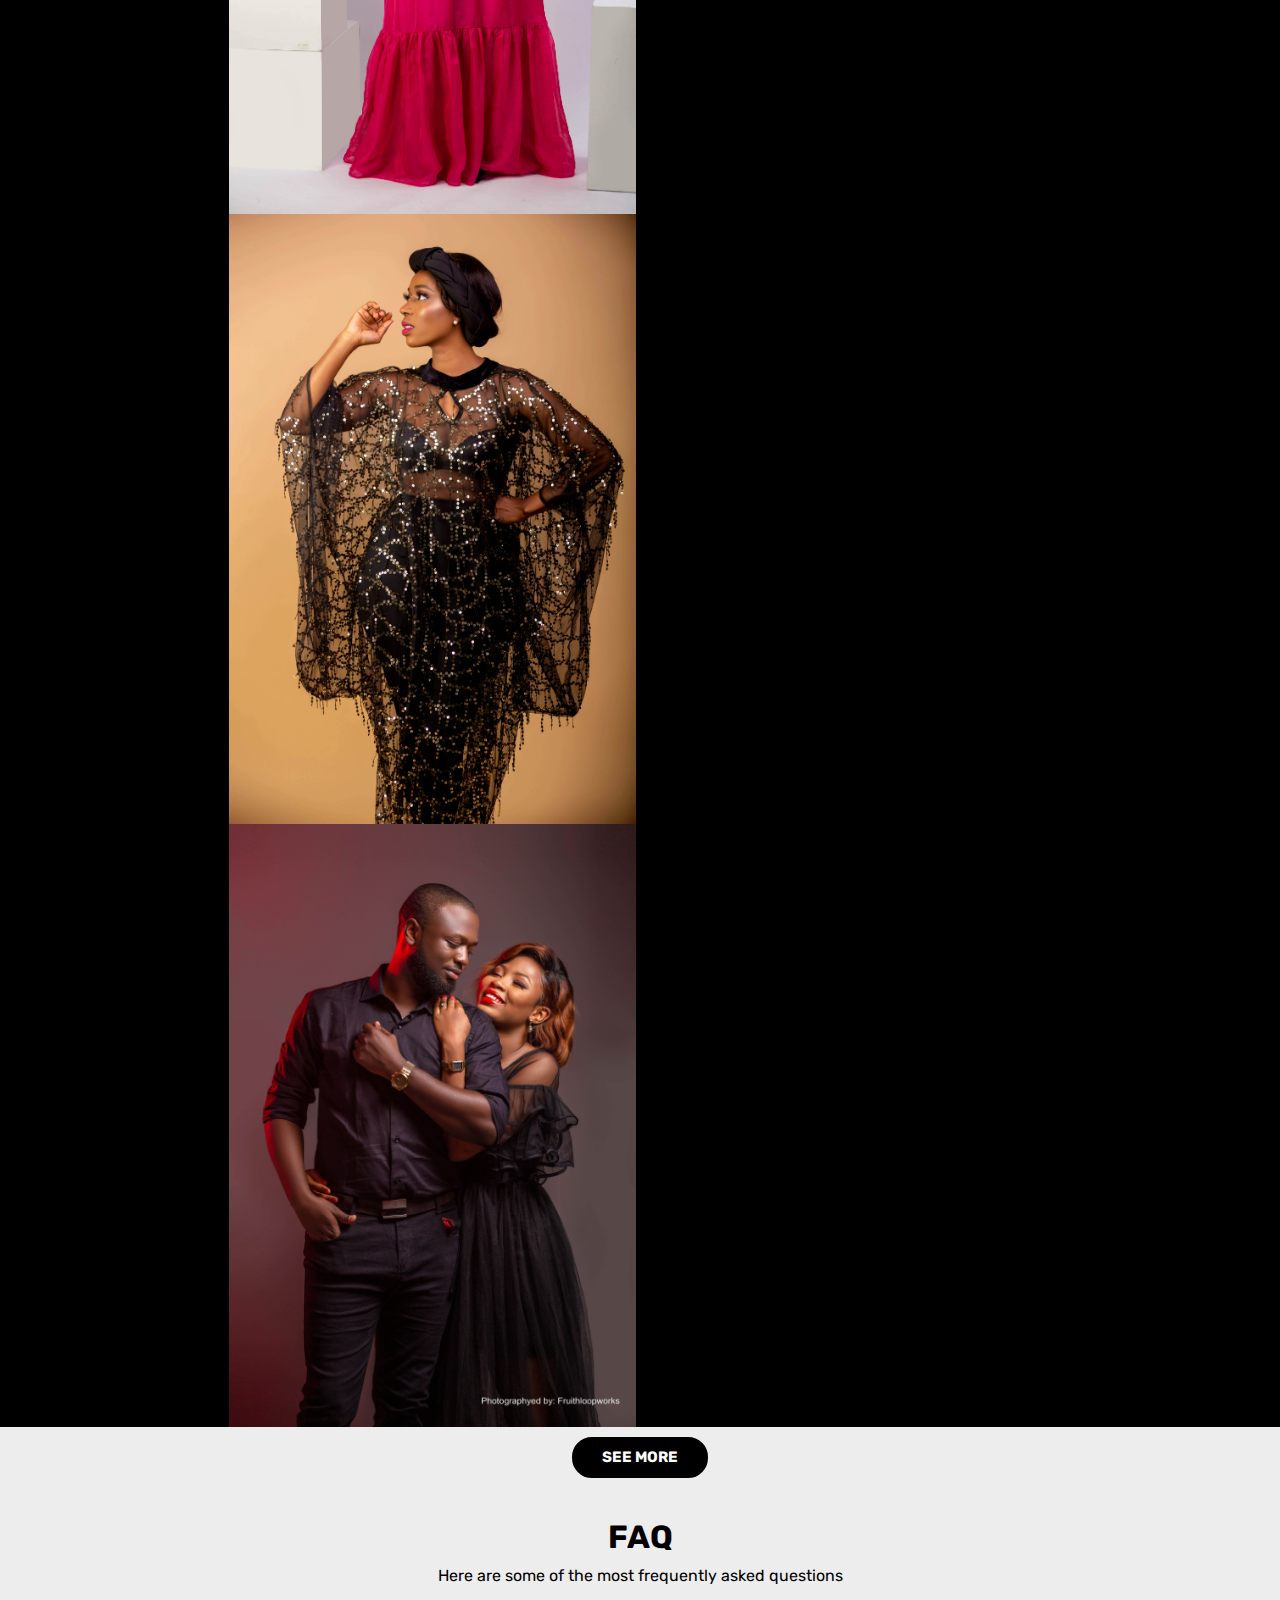
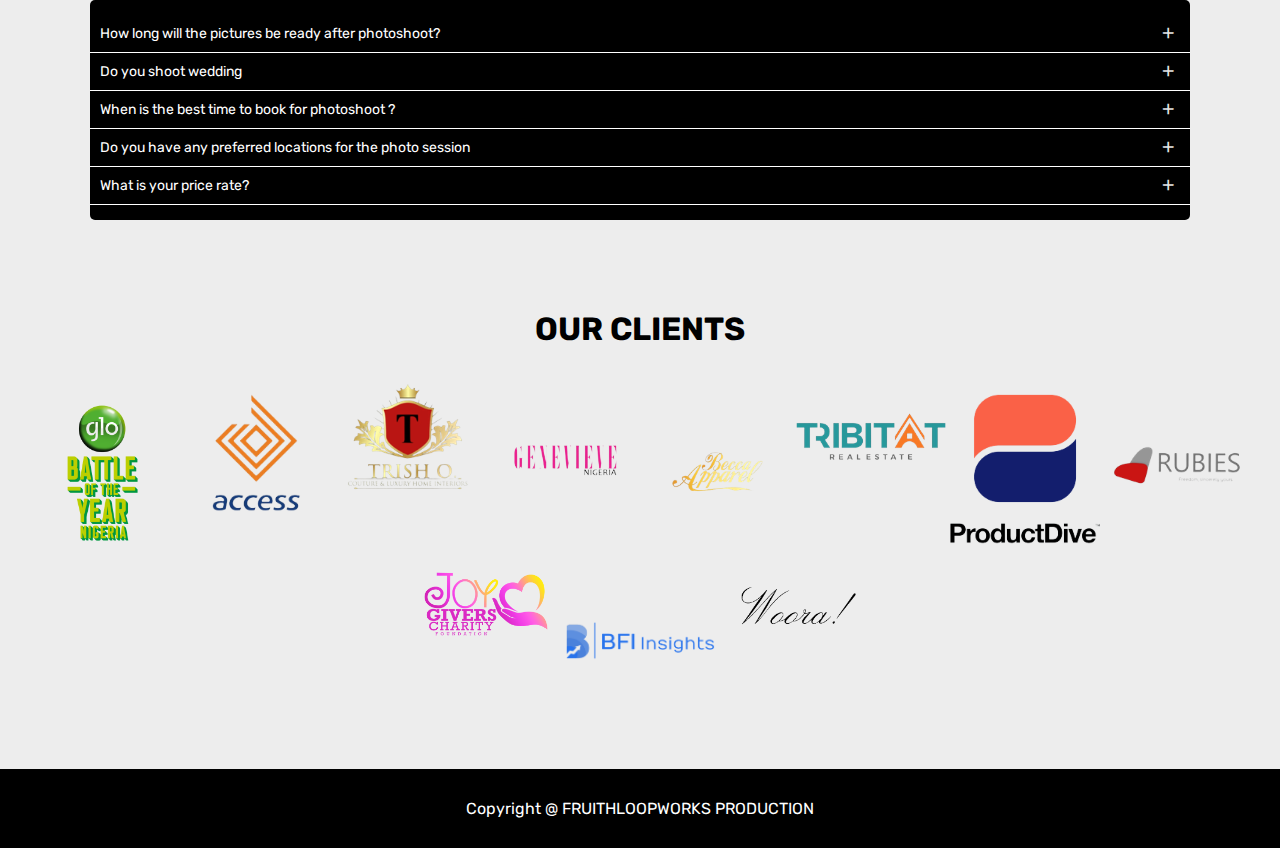
==== commit aaab92ce: "Update index.html" ====
--- a/index.html
+++ b/index.html
@@ -161,13 +161,15 @@
         
             <div class="details-text-card">
       
-        <p>We’re so excited to have you stop by our digital home, thank you! We are Fruithloopworks photography,
-             a premium photography company that specializes in timeless portraits, Fashion and documentary photography
-              for weddings and corporate events. With each session, we offer you LOOPY EXPERIENCE, an experience that is 
-              worth your precious time and money yet making you feel seen, loved, and celebrated. We take you on 
-              a journey that unveils an unfathomable version of you that will go down the memory lane.
-            Book a session with us for an experience of a lifetime.
-            Let's capture & create magic together!
+        <p>Welcome to Fruithloopworks, where artistry meets authenticity in every frame. Specializing in portrait, fashion, and documentary photography, we craft visual narratives that resonate with depth and emotion.
+
+With a diverse portfolio spanning global destinations and collaborations with prominent individuals, our work embodies a fusion of creativity and storytelling. From intimate portraits to high-fashion editorials, each image is a testament to our dedication to capturing the essence of our subjects and their surroundings.
+
+Embark on a journey through our lens and experience the world as seen through the eyes of Fruithloopworks Photography. Explore the moments, the stories, and the beauty that define our craft.
+
+Join us as we continue to push boundaries, challenge perspectives, and inspire through the power of imagery.
+
+Welcome to Fruithloopworks.
             </p>
         
             <div class="details-btn-card btn-card">
@@ -358,9 +360,9 @@
             </div>  
              </section>
             
-            
-            
-            
+
+
+
              <section id="faq">
                 <h1>FAQ</h1>
                 <p>Here are some of the most frequently asked questions</p>
@@ -370,7 +372,7 @@
                 <div class="faq-header" >How long will the pictures be ready after photoshoot?</div>
                 
                 <div class="faq-answer">
-                  <div class="faq-answer-content">Your pictures will be be ready  3 days after shoot</div>
+                  <div class="faq-answer-content">Your finalized pictures will be ready three days after the photo shoot.</div>
                 </div>
                   </div>
               
@@ -380,7 +382,7 @@
                     <div class="faq-header" > Do you shoot wedding</div>
                     
                     <div class="faq-answer">
-                      <div class="faq-answer-content">Yes we do shoot wedding. Check our portfolio to see our past works </div>
+                      <div class="faq-answer-content">Absolutely!  We specialize in wedding photography. Feel free to explore our portfolio to see examples of our previous works. </div>
                     </div>
                       </div>
               
@@ -390,7 +392,7 @@
                         <div class="faq-header" >When is the best time to book for photoshoot  ?</div>
                         
                         <div class="faq-answer">
-                          <div class="faq-answer-content">Two weeks or one month ahead</div>
+                          <div class="faq-answer-content">For optimal scheduling, we recommend booking our services either two weeks or one month in advance. </div>
                         </div>
                           </div>
               <hr>
@@ -399,7 +401,7 @@
                 <div class="faq-header" >Do you have  any preferred locations for the photo session</div>
                 
                 <div class="faq-answer">
-                  <div class="faq-answer-content">We do, but we prefer going with our client options.</div>
+                  <div class="faq-answer-content">While we have suggested locations for photoshoots, We value your preferences. We are more than happy to go with options that you have in mind.   </div>
                 </div>
                   </div>
             <hr>
@@ -408,11 +410,17 @@
                 <div class="faq-header" >What is your price rate?</div>
                 
                 <div class="faq-answer">
-                  <div class="faq-answer-content">Dependending on the kind of shoot you intend to do, you can send  an email to our team</div>
+                  <div class="faq-answer-content">Our pricing varies based on the shoot that you have in mind. For detailed information, please send an email to our team, and we'll provide you with the relevant details.</div>
                 </div>
                   </div>
             <hr>
                 </section>
+
+
+
+        
+            
+                  
               
 <section class="companies">
 <h1>OUR CLIENTS</h1>
